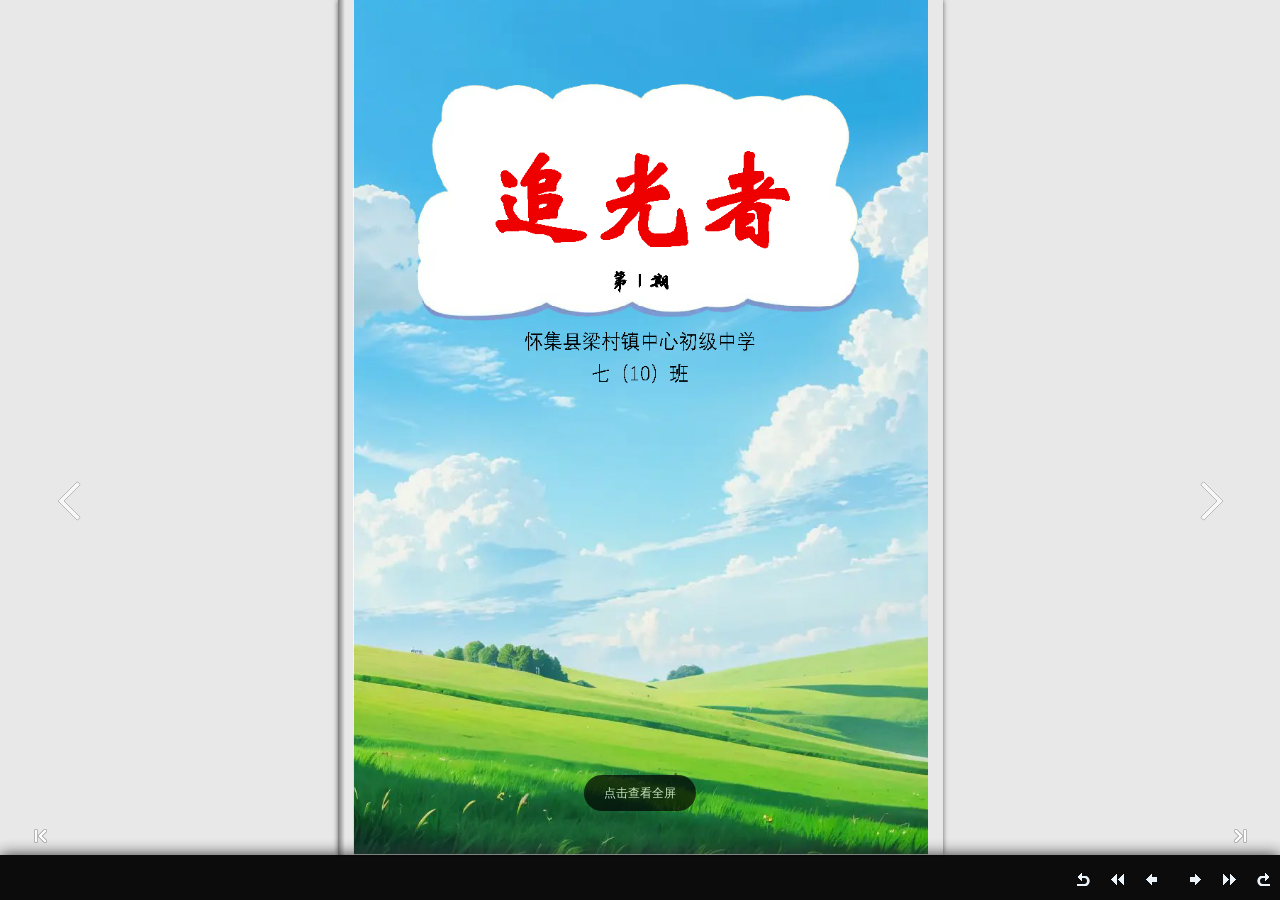
==== index.html @ fc454f1f "Rename indexed.html to index.html" ====
<!DOCTYPE html PUBLIC "-//W3C//DTD XHTML+RDFa 1.0//EN" "http://www.w3.org/MarkUp/DTD/xhtml-rdfa-1.dtd">
<html xmlns="http://www.w3.org/1999/xhtml" version="XHTML+RDFa 1.0" xmlns:og="http://ogp.me/ns#" xml:lang="en" style="margin : 0;padding : 0;width : 100%;height : 100%;">
<head>
    <meta http-equiv="Content-Type" content="text/html; charset=UTF-8">
    
    <meta http-equiv="X-UA-Compatible" content="IE=edge">
    <meta name="viewport" content="width=device-width, initial-scale=1.0, minimum-scale=1.0, maximum-scale=1.0, user-scalable=no">
    <meta name="apple-mobile-web-app-capable" content="yes">
    <meta name="monitor-signature" content="monitor:player:html5">
    <meta name="apple-mobile-web-app-status-bar-style" content="black">
    <meta name="Keywords" content="">
    <meta name="Description" content="班刊">
    <meta name="Generator" content="名编辑企业版 2.4.9.43 at http://www.mingbianji.com">
    <title>班刊</title>
    <link rel="stylesheet" type="text/css" href="./index_files/style.css">
    <link rel="stylesheet" type="text/css" href="./index_files/player.css">
    <link rel="stylesheet" type="text/css" href="./index_files/phoneTemplate.css">
    <link rel="stylesheet" type="text/css" href="./index_files/template.css">
    <style>
        .pageNumber, .inputButton, #currentPageIndexTextField, .currentPageIndexTextField {
            display: none !important;
        }
    </style>
    <script type="text/javascript" src="./index_files/jquery-3.5.1.min.js"></script>
    <script type="text/javascript" src="./index_files/config.js"></script>
    <script type="text/javascript">
        var sendvisitinfo = function(type,page){};
    </script>
</head>
<body style="margin: 0px; padding: 0px; width: 100%; height: 100%; position: fixed;">
    <script type="text/javascript" src="./index_files/search_config.js"></script>
    <script type="text/javascript" src="./index_files/bookmark_config.js"></script>
    <script type="text/javascript" src="./index_files/LoadingJS.js"></script>
    <script type="text/javascript" src="./index_files/main.js"></script>
    <script src="./index_files/points.js"></script>
    <img id="pepPoitImg" src="./index_files/stat.gif" style="display: none;">
    <p id="hint" class="hint"><span></span></p>
</body>
</html>
---- index_files/style.css ----
/* CSS Document */
/* version 2020101601 */
* {
  -webkit-box-sizing: content-box;
  -moz-box-sizing: content-box;
  box-sizing: content-box;
}
*:before, *:after {
  -webkit-box-sizing: content-box;
  -moz-box-sizing: content-box;
  box-sizing: content-box;
}
select{
  -webkit-box-sizing: border-box;
  -moz-box-sizing: border-box;
  box-sizing: border-box;
}

html{width:100%;height:100%;left:0;top:0;margin:0;padding:0;position:fixed;}
body{position:fixed;overflow:hidden!important;width:100%;height:100%;margin:0;padding:0!important;-ms-transform:translate(0);border:0;left:0;top:0;-webkit-user-select:none;-moz-user-select:none;-ms-user-select:none;user-select:none;}
.tmpContainer{position:fixed;width:100%;height:100%;bottom: 0;top:0;left:0;display:block;z-index:-1;}
.bookContainer{position:absolute;width:100%;height:100%;z-index:2;top:0;left:0;display:block;overflow:hidden;}
/*//book object*/
img{-webkit-user-drag:none;}
p{margin:0;padding:0;}
input{outline:none;}
textarea{outline:none;}
ul,ol,li{list-style-type: none;margin:0;padding: 0px;}
h1, h1, h2, h3, h4, h5, h6{font-weight:normal;}
i,u{font-style:normal;text-decoration:none;}
.book{
	position : absolute;
	z-index : 2;
	cursor : default;
}

.mask {
	 cursor : default;
     position : absolute;
     right:50%;
     left:auto;
     transform-origin : 100% 50%;
     -webkit-transform-origin : 100% 50%;
	 -moz-transform-origin : 100% 50%;
	 -ms-transform-origin : 100% 50%;
     overflow:hidden;

     -webkit-backface-visibility : hidden;
     -moz-backface-visibility : hidden;
     -ms-backface-visibility : hidden;
     backface-visibility : hidden;

     -webkit-transform : translate3d(0,0,0) rotate(0);
	-moz-transform : translate3d(0,0,0) rotate(0);
	-ms-transform : translate3d(0,0,0) rotate(0);
	-o-transform : translate3d(0,0,0) rotate(0);
	transform : translate3d(0,0,0) rotate(0);
}
.single-book-mask {
	 cursor : default;
     position : absolute;
     right:100%;
     left:auto;
     transform-origin : 100% 50%;
     -webkit-transform-origin : 100% 50%;
	 -moz-transform-origin : 100% 50%;
	 -ms-transform-origin : 100% 50%;
     overflow:hidden;

     -webkit-backface-visibility : hidden;
     -moz-backface-visibility : hidden;
     -ms-backface-visibility : hidden;
     backface-visibility : hidden;

     -webkit-transform : translate3d(0,0,0) rotate(0);
	-moz-transform : translate3d(0,0,0) rotate(0);
	-ms-transform : translate3d(0,0,0) rotate(0);
	-o-transform : translate3d(0,0,0) rotate(0);
	transform : translate3d(0,0,0) rotate(0);
}
.single-book-right-mask {
	 cursor : default;
     position : absolute;
     right:0;
     left:auto;
     transform-origin : 100% 50%;
     -webkit-transform-origin : 100% 50%;
	 -moz-transform-origin : 100% 50%;
	 -ms-transform-origin : 100% 50%;
     overflow:hidden;

     -webkit-backface-visibility : hidden;
     -moz-backface-visibility : hidden;
     -ms-backface-visibility : hidden;
     backface-visibility : hidden;
      -webkit-transform : translate3d(0,0,0) rotate(0);
	-moz-transform : translate3d(0,0,0) rotate(0);
	-ms-transform : translate3d(0,0,0) rotate(0);
	-o-transform : translate3d(0,0,0) rotate(0);
	transform : translate3d(0,0,0) rotate(0);
}
.right-single-mask-side{
	cursor : default;
	position:absolute;
	left:0;
	overflow:hidden;
	background-repeat:no-repeat;
	background-position:center;
	 -webkit-transform : translate3d(0,0,0) rotate(0);
	-moz-transform : translate3d(0,0,0) rotate(0);
	-ms-transform : translate3d(0,0,0) rotate(0);
	-o-transform : translate3d(0,0,0) rotate(0);
	transform : translate3d(0,0,0) rotate(0);
}
.left-single-mask-side{
	cursor : default;
	position:absolute;
	right:0;
	overflow:hidden;
	background-repeat:no-repeat;
	background-position:center;

	-webkit-transform : translate3d(0,0,0) rotate(0);
	-moz-transform : translate3d(0,0,0) rotate(0);
	-ms-transform : translate3d(0,0,0) rotate(0);
	-o-transform : translate3d(0,0,0) rotate(0);
	transform : translate3d(0,0,0) rotate(0);
}
.right-mask-side{
	cursor : default;
	position:absolute;
	left:50%;
	overflow:hidden;
	background-repeat:no-repeat;
	background-position:center;

	-webkit-transform : translate3d(0,0,0) rotate(0);
	-moz-transform : translate3d(0,0,0) rotate(0);
	-ms-transform : translate3d(0,0,0) rotate(0);
	-o-transform : translate3d(0,0,0) rotate(0);
	transform : translate3d(0,0,0) rotate(0);
}
.left-mask-side{
	cursor : default;
	position:absolute;
	right:50%;
	overflow:hidden;
	background-repeat:no-repeat;
	background-position:center;

	-webkit-transform : translate3d(0,0,0) rotate(0);
	-moz-transform : translate3d(0,0,0) rotate(0);
	-ms-transform : translate3d(0,0,0) rotate(0);
	-o-transform : translate3d(0,0,0) rotate(0);
	transform : translate3d(0,0,0) rotate(0);
}
.right-flip-side{
	cursor : default;
	position:absolute;
	right:0;
	overflow:hidden;
	background-repeat:no-repeat;
	background-position:center;
	-webkit-transform : translate3d(0,0,0) rotate(0);
	-moz-transform : translate3d(0,0,0) rotate(0);
	-ms-transform : translate3d(0,0,0) rotate(0);
	-o-transform : translate3d(0,0,0) rotate(0);
	transform : translate3d(0,0,0) rotate(0);
}
.right-side{
	cursor : default;
	position:absolute;
	right:0;
	overflow:hidden;
	background-repeat:no-repeat;
	background-position:center;
	-webkit-transform : translate3d(0,0,0) rotate(0);
	-moz-transform : translate3d(0,0,0) rotate(0);
	-ms-transform : translate3d(0,0,0) rotate(0);
	-o-transform : translate3d(0,0,0) rotate(0);
	transform : translate3d(0,0,0) rotate(0);
}
.left-side{
	cursor : default;
	position:absolute;
	left:0;
	overflow:hidden;
	background-repeat:no-repeat;
	background-position:center;

	-webkit-transform : translate3d(0,0,0) rotate(0);
	-moz-transform : translate3d(0,0,0) rotate(0);
	-ms-transform : translate3d(0,0,0) rotate(0);
	-o-transform : translate3d(0,0,0) rotate(0);
	transform : translate3d(0,0,0) rotate(0);
}
.double.left-side{
	left:auto;
	right:50%;
}
.double.right-side{
	right:auto;
	left:50%;
}
.right-mask-side .right-side{
	left:0;
}
.left-mask-side .left-side{
	right:0;
	left:auto;
}
.right-single-mask-side .right-side{
	left:0;
}
.left-single-mask-side .left-side{
	right:0;
	left:auto;
}

.center-side{
	cursor : default;
	position:absolute;
	top:0;
	bottom:0;
	left:0;
	right:0;
	margin:auto;
	overflow:hidden;
	background-repeat:no-repeat;
	background-position:center;

	-webkit-transform : translate3d(0,0,0) rotate(0);
	-moz-transform : translate3d(0,0,0) rotate(0);
	-ms-transform : translate3d(0,0,0) rotate(0);
	-o-transform : translate3d(0,0,0) rotate(0);
	transform : translate3d(0,0,0) rotate(0);
}

.flip-side{
	cursor : default;
	position:absolute;
	left:100%;
	overflow:hidden;
	background-repeat:no-repeat;
	background-position:center;

	-webkit-transform : translate3d(0,0,0) rotate(0);
	-moz-transform : translate3d(0,0,0) rotate(0);
	-ms-transform : translate3d(0,0,0) rotate(0);
	-o-transform : translate3d(0,0,0) rotate(0);
	transform : translate3d(0,0,0) rotate(0);
}

.flip-vertical-side{
	cursor : default;
	position:absolute;
	/*background-color:white;*/
	top:100%;
	overflow:hidden;
	background-repeat:no-repeat;
	background-position:center;

	-webkit-transform : translate3d(0,0,0) rotate(0);
	-moz-transform : translate3d(0,0,0) rotate(0);
	-ms-transform : translate3d(0,0,0) rotate(0);
	-o-transform : translate3d(0,0,0) rotate(0);
	transform : translate3d(0,0,0) rotate(0);
}

.flip-hard-left-side{
	cursor : default;
	position:absolute;
	background-color:white;
	/*overflow:hidden;*/
	left:auto;
	right:auto;
	background-repeat:no-repeat;
	background-position:center;
	-webkit-perspective-origin : right center;
	-moz-perspective-origin : right center;
	-ms-perspective-origin : right center;
	perspective-origin : right center;
	-webkit-transform-style : preserve-3d;
	-moz-transform-style : preserve-3d;
	-ms-transform-style : preserve-3d;
	transform-style : preserve-3d;
	transform-origin : 100% 50%;
	-webkit-transform-origin : 100% 50%;
	-moz-transform-origin : 100% 50%;
	-ms-transform-origin : 100% 50%;

	-webkit-transform : translate3d(0,0,0) rotate(0);
	-moz-transform : translate3d(0,0,0) rotate(0);
	-ms-transform : translate3d(0,0,0) rotate(0);
	-o-transform : translate3d(0,0,0) rotate(0);
	transform : translate3d(0,0,0) rotate(0);
}

.flip-hard-right-side{
	cursor : default;
	position:absolute;
	background-color:white;
	/*overflow:hidden;*/
	right:0px;
	left:auto;
	background-repeat:no-repeat;
	background-position:center;
	-webkit-perspective-origin : left center;
	-moz-perspective-origin : left center;
	-ms-perspective-origin : left center;
	perspective-origin : left center;
	-webkit-transform-style : preserve-3d;
	-moz-transform-style : preserve-3d;
	-ms-transform-style : preserve-3d;
	transform-style : preserve-3d;
	transform-origin : 0% 50%;
	-webkit-transform-origin : 0% 50%;
	-moz-transform-origin : 0% 50%;
	-ms-transform-origin : 0% 50%;

	-webkit-transform : translate3d(0,0,0) rotate(0);
	-moz-transform : translate3d(0,0,0) rotate(0);
	-ms-transform : translate3d(0,0,0) rotate(0);
	-o-transform : translate3d(0,0,0) rotate(0);
	transform : translate3d(0,0,0) rotate(0);
}

.flip-hard-up-side{
	cursor : default;
	position:absolute;
	background-color:white;
	/*overflow:hidden;*/
	top:auto;
	bottom:auto;
	background-repeat:no-repeat;
	background-position:center;
	-webkit-perspective-origin : bottom center;
	-moz-perspective-origin : bottom center;
	-ms-perspective-origin : bottom center;
	perspective-origin : bottom center;
	-webkit-transform-style : preserve-3d;
	-moz-transform-style : preserve-3d;
	-ms-transform-style : preserve-3d;
	transform-style : preserve-3d;
	transform-origin : 50% 100%;
	-webkit-transform-origin : 50% 100%;
	-moz-transform-origin : 50% 100%;
	-ms-transform-origin : 50% 100%;

	-webkit-transform : translate3d(0,0,0) rotate(0);
	-moz-transform : translate3d(0,0,0) rotate(0);
	-ms-transform : translate3d(0,0,0) rotate(0);
	-o-transform : translate3d(0,0,0) rotate(0);
	transform : translate3d(0,0,0) rotate(0);
}

.flip-hard-down-side{
	cursor : default;
	position:absolute;
	background-color:white;
	/*overflow:hidden;*/
	bottom:0px;
	top:auto;
	background-repeat:no-repeat;
	background-position:center;
	-webkit-perspective-origin : top center;
	-moz-perspective-origin : top center;
	-ms-perspective-origin : top center;
	perspective-origin : top center;
	-webkit-transform-style : preserve-3d;
	-moz-transform-style : preserve-3d;
	-ms-transform-style : preserve-3d;
	transform-style : preserve-3d;
	transform-origin : 50% 0%;
	-webkit-transform-origin : 50% 0%;
	-moz-transform-origin : 50% 0%;
	-ms-transform-origin : 50% 0%;

	-webkit-transform : translate3d(0,0,0) rotate(0);
	-moz-transform : translate3d(0,0,0) rotate(0);
	-ms-transform : translate3d(0,0,0) rotate(0);
	-o-transform : translate3d(0,0,0) rotate(0);
	transform : translate3d(0,0,0) rotate(0);
}

.flip-thick{
	height : 100%;
	width:6px;
	overflow : hidden;
	visibility : hidden;
	z-index : 20;
	position : absolute;
	left:-6px;
	background:#dadada;
	box-shadow: 0px 0px 2px #666666 inset;
}

.flip-vertical-thick{
	width : 100%;
	height:6px;
	overflow : hidden;
	visibility : hidden;
	z-index : 20;
	position : absolute;
	top:-6px;
	background:#dadada;
	box-shadow: 0px 0px 2px #666666 inset;
}

.flip-hard-left-side .flip-thick{
	left:-6px;
	transform-origin : 100% 50%;
    -webkit-transform-origin : 100% 50%;
	-moz-transform-origin : 100% 50%;
	-ms-transform-origin : 100% 50%;
}
.flip-hard-right-side .flip-thick{
	left:100%;
	transform-origin : 0% 50%;
    -webkit-transform-origin : 0% 50%;
	-moz-transform-origin : 0% 50%;
	-ms-transform-origin : 0% 50%;
}
.flip-hard-up-side .flip-vertical-thick{
	top:-6px;
	transform-origin : 50% 100%;
    -webkit-transform-origin : 50% 100%;
	-moz-transform-origin : 50% 100%;
	-ms-transform-origin : 50% 100%;
}
.flip-hard-down-side .flip-vertical-thick{
	top:100%;
	transform-origin : 50% 0%;
    -webkit-transform-origin : 50% 0%;
	-moz-transform-origin : 50% 0%;
	-ms-transform-origin : 50% 0%;
}

.vertical-mask {
	 cursor : default;
     position : absolute;
     bottom:50%;
     top:auto;
     /*background:blue;*/
     /*opacity:0.5;*/
     transform-origin : 50% 100%;
     -webkit-transform-origin : 50% 100%;
	 -moz-transform-origin : 50% 100%;
	 -ms-transform-origin : 50% 100%;
	 /*border:2px solid #ff0000;*/
     overflow:hidden;

     -webkit-backface-visibility : hidden;
     -moz-backface-visibility : hidden;
     -ms-backface-visibility : hidden;
     backface-visibility : hidden;

     -webkit-transform : translate3d(0,0,0) rotate(0);
	-moz-transform : translate3d(0,0,0) rotate(0);
	-ms-transform : translate3d(0,0,0) rotate(0);
	-o-transform : translate3d(0,0,0) rotate(0);
	transform : translate3d(0,0,0) rotate(0);
}
.single-book-vertical-mask {
	 cursor : default;
     position : absolute;
     bottom:100%;
     top:auto;
     /*background:blue;*/
     /*opacity:0.5;*/
     transform-origin : 50% 100%;
     -webkit-transform-origin : 50% 100%;
	 -moz-transform-origin : 50% 100%;
	 -ms-transform-origin : 50% 100%;
	 /*border:2px solid #ff0000;*/
     overflow:hidden;

     -webkit-backface-visibility : hidden;
     -moz-backface-visibility : hidden;
     -ms-backface-visibility : hidden;
     backface-visibility : hidden;

     -webkit-transform : translate3d(0,0,0) rotate(0);
	-moz-transform : translate3d(0,0,0) rotate(0);
	-ms-transform : translate3d(0,0,0) rotate(0);
	-o-transform : translate3d(0,0,0) rotate(0);
	transform : translate3d(0,0,0) rotate(0);
}
.single-book-right-vertical-mask {
	 cursor : default;
     position : absolute;
     bottom:0;
     top:auto;
     /*background:blue;*/
     /*opacity:0.5;*/
     transform-origin : 50% 100%;
     -webkit-transform-origin : 50% 100%;
	 -moz-transform-origin : 50% 100%;
	 -ms-transform-origin : 50% 100%;
	 /*border:2px solid #ff0000;*/
     overflow:hidden;

     -webkit-backface-visibility : hidden;
     -moz-backface-visibility : hidden;
     -ms-backface-visibility : hidden;
     backface-visibility : hidden;
      -webkit-transform : translate3d(0,0,0) rotate(0);
	-moz-transform : translate3d(0,0,0) rotate(0);
	-ms-transform : translate3d(0,0,0) rotate(0);
	-o-transform : translate3d(0,0,0) rotate(0);
	transform : translate3d(0,0,0) rotate(0);
}
.down-single-mask-side{
	cursor : default;
	position:absolute;
	/*background-color:white;*/
	top:0;
	overflow:hidden;
	background-repeat:no-repeat;
	background-position:center;
	 -webkit-transform : translate3d(0,0,0) rotate(0);
	-moz-transform : translate3d(0,0,0) rotate(0);
	-ms-transform : translate3d(0,0,0) rotate(0);
	-o-transform : translate3d(0,0,0) rotate(0);
	transform : translate3d(0,0,0) rotate(0);
}
.up-single-mask-side{
	cursor : default;
	position:absolute;
	/*background-color:white;*/
	bottom:0;
	overflow:hidden;
	background-repeat:no-repeat;
	background-position:center;

	-webkit-transform : translate3d(0,0,0) rotate(0);
	-moz-transform : translate3d(0,0,0) rotate(0);
	-ms-transform : translate3d(0,0,0) rotate(0);
	-o-transform : translate3d(0,0,0) rotate(0);
	transform : translate3d(0,0,0) rotate(0);
}
.down-mask-side{
	cursor : default;
	position:absolute;
	/*background-color:white;*/
	top:50%;
	overflow:hidden;
	background-repeat:no-repeat;
	background-position:center;

	-webkit-transform : translate3d(0,0,0) rotate(0);
	-moz-transform : translate3d(0,0,0) rotate(0);
	-ms-transform : translate3d(0,0,0) rotate(0);
	-o-transform : translate3d(0,0,0) rotate(0);
	transform : translate3d(0,0,0) rotate(0);
}
.up-mask-side{
	cursor : default;
	position:absolute;
	/*background-color:white;*/
	bottom:50%;
	overflow:hidden;
	background-repeat:no-repeat;
	background-position:center;

	-webkit-transform : translate3d(0,0,0) rotate(0);
	-moz-transform : translate3d(0,0,0) rotate(0);
	-ms-transform : translate3d(0,0,0) rotate(0);
	-o-transform : translate3d(0,0,0) rotate(0);
	transform : translate3d(0,0,0) rotate(0);
}
.down-flip-side{
	cursor : default;
	position:absolute;
	/*background-color:white;*/
	bottom:0;
	overflow:hidden;
	background-repeat:no-repeat;
	background-position:center;
	-webkit-transform : translate3d(0,0,0) rotate(0);
	-moz-transform : translate3d(0,0,0) rotate(0);
	-ms-transform : translate3d(0,0,0) rotate(0);
	-o-transform : translate3d(0,0,0) rotate(0);
	transform : translate3d(0,0,0) rotate(0);
}
.down-side{
	cursor : default;
	position:absolute;
	/*background-color:white;*/
	bottom:0;
	overflow:hidden;
	background-repeat:no-repeat;
	background-position:center;
	-webkit-transform : translate3d(0,0,0) rotate(0);
	-moz-transform : translate3d(0,0,0) rotate(0);
	-ms-transform : translate3d(0,0,0) rotate(0);
	-o-transform : translate3d(0,0,0) rotate(0);
	transform : translate3d(0,0,0) rotate(0);
}
.up-side{
	cursor : default;
	position:absolute;
	/*background-color:white;*/
	top:0;
	overflow:hidden;
	background-repeat:no-repeat;
	background-position:center;

	-webkit-transform : translate3d(0,0,0) rotate(0);
	-moz-transform : translate3d(0,0,0) rotate(0);
	-ms-transform : translate3d(0,0,0) rotate(0);
	-o-transform : translate3d(0,0,0) rotate(0);
	transform : translate3d(0,0,0) rotate(0);
}
.double.up-side{
	top:auto;
	bottom:50%;
}
.double.down-side{
	bottom:auto;
	top:50%;
}
.down-mask-side .down-side{
	top:0;
}
.up-mask-side .up-side{
	bottom:0;
	top:auto;
}
.down-single-mask-side .down-side{
	top:0;
}
.up-single-mask-side .up-side{
	bottom:0;
	top:auto;
}

.side-content{
	position:absolute;
	left:0;
	top:0;
	width:100%;
	height:100%;
}

.attachments-content{
	width:100%;
	height:100%;
	position:absolute;
	top:0;
	left:0;
	z-index:4;
}

.side-highlight{
	width:100%;
	height:100%;
	position:absolute;
	left:0;
	top:0;
	opacity:0.8;
	z-index:1;
}

.thickness{position:absolute;height:100%;perspective:500;-webkit-perspective:500;-moz-perspective:500;-ms-perspective:500;cursor:pointer;}
.thickness .top_part{position:relative;height:50px;width:100%;}
.thickness .center_part{position:relative;height:auto;width:100%;}
.thickness .bottom_part{position:relative;height:50px;width:100%;}
.thickness .part{background-repeat:no-repeat;}
.left_thickness .top_part{background:url(icon/thickness_left.png);background-position:right 0;}
.left_thickness .center_part{background:url(icon/thickness_left.png);background-position:right -50px;}
.left_thickness .bottom_part{background:url(icon/thickness_left.png);background-position:right bottom;}
.right_thickness .top_part{background:url(icon/thickness.png);background-position:left 0;}
.right_thickness .center_part{background:url(icon/thickness.png);background-position:left -50px;}
.right_thickness .bottom_part{background:url(icon/thickness.png);background-position:left bottom;}
.left_thickness{
	-webkit-transform-origin : 100% 0%;
	-moz-transform-origin : 100% 0%;
	-ms-transform-origin : 100% 0%;
	-o-transform-origin : 100% 0%;
	transform-origin : 100% 0%;
}
.right_thickness{
	-webkit-transform-origin : 0% 0%;
	-moz-transform-origin : 0% 0%;
	-ms-transform-origin : 0% 0%;
	-o-transform-origin : 0% 0%;
	transform-origin : 0% 0%;
}
.thickness .shadow{
	position:absolute;
	z-index:-1;
	transform-style: preserve-3d;
	-webkit-transform-style: preserve-3d;
	-moz-transform-style: preserve-3d;
	-ms-transform-style: preserve-3d;
	/* background-color: #CCCCCC; */
	top:0;
	left:0;
	width:100%;
	height:100%;
}
.left_thickness .shadow{
	-webkit-box-shadow : -3px 0px 6px rgba(125, 125, 125, 0.7);
	-moz-box-shadow : -3px 0px 6px rgba(125, 125, 125, 0.7);
	-ms-box-shadow : -3px 0px 6px rgba(125, 125, 125, 0.7);
	box-shadow : -3px 0px 6px rgba(125, 125, 125, 0.7);
	-webkit-transform-origin : 100% 0%;
	-moz-transform-origin : 100% 0%;
	-ms-transform-origin : 100% 0%;
	-o-transform-origin : 100% 0%;
	transform-origin : 100% 0%;
	transform : rotateY(-20deg) scaleX(1) scaleZ(1);
	-webkit-transform : rotateY(-20deg) scaleX(1) scaleZ(1);
	-moz-transform : rotateY(-20deg) scaleX(1) scaleZ(1);
	-ms-transform : rotateY(-20deg) scaleX(1) scaleZ(1);
	margin-left:1px;
}
.right_thickness .shadow{
	margin-left:-1px;
	-webkit-box-shadow : 3px 0px 6px rgba(125, 125, 125, 0.7);
	-moz-box-shadow : 3px 0px 6px rgba(125, 125, 125, 0.7);
	-ms-box-shadow : 3px 0px 6px rgba(125, 125, 125, 0.7);
	box-shadow : 3px 0px 6px rgba(125, 125, 125, 0.7);
	-webkit-transform-origin : 0% 0%;
	-moz-transform-origin : 0% 0%;
	-ms-transform-origin : 0% 0%;
	-o-transform-origin : 0% 0%;
	transform-origin : 0% 0%;
	transform : rotateY(20deg) scaleX(1) scaleZ(1);
	-webkit-transform : rotateY(20deg) scaleX(1) scaleZ(1);
	-moz-transform : rotateY(20deg) scaleX(1) scaleZ(1);
	-ms-transform : rotateY(20deg) scaleX(1) scaleZ(1);
}

.bookShadow {
	position:absolute;
	top:0px;
	-webkit-box-shadow : 0 0 5px rgba(40, 40, 40, 0.7);
	-moz-box-shadow : 0 0 5px rgba(40, 40, 40, 0.7);
	-o-box-shadow : 0 0 5px rgba(40, 40, 40, 0.7);
	-ms-box-shadow : 0 0 5px rgba(40, 40, 40, 0.7);
	box-shadow : 0 0 5px rgba(40, 40, 40, 0.7);
}
.bookShadow-vertical {
	position:absolute;
	left:0px;
	-webkit-box-shadow : 0 0 5px rgba(40, 40, 40, 0.7);
	-moz-box-shadow : 0 0 5px rgba(40, 40, 40, 0.7);
	-o-box-shadow : 0 0 5px rgba(40, 40, 40, 0.7);
	-ms-box-shadow : 0 0 5px rgba(40, 40, 40, 0.7);
	box-shadow : 0 0 5px rgba(40, 40, 40, 0.7);
}

@media all and (max-width: 400px){
    .bookShadow {
		position:absolute;
		top:0px;
		-webkit-box-shadow : 0 0 5px rgba(40, 40, 40, 0.7);
		-moz-box-shadow : 0 0 5px rgba(40, 40, 40, 0.7);
		-o-box-shadow : 0 0 5px rgba(40, 40, 40, 0.7);
		-ms-box-shadow : 0 0 5px rgba(40, 40, 40, 0.7);
		box-shadow : 0 0 5px rgba(40, 40, 40, 0.7);
	}
}

@media all and (max-height:400px) {
    .bookShadow {
		position:absolute;
		top:0px;
		-webkit-box-shadow : 0 0 5px rgba(40, 40, 40, 0.7);
		-moz-box-shadow : 0 0 5px rgba(40, 40, 40, 0.7);
		-o-box-shadow : 0 0 5px rgba(40, 40, 40, 0.7);
		-ms-box-shadow : 0 0 5px rgba(40, 40, 40, 0.7);
		box-shadow : 0 0 5px rgba(40, 40, 40, 0.7);
	}
}

.singleWidth {
    width : 50%;
    height : 100%;
}

.doubleWidth {
	width : 100%;
	height : 100%;
}

.singleHeight {
    width : 100%;
    height : 50%;
}

.doubleHeight {
	width : 100%;
	height : 100%;
}

.zoomBook {
  position: absolute;
}

.zoomPage {
  position: absolute;
  top: 0px;
  left: 0px;
  width: 800px;
  height: 600px;
}

.zoomSide {
  position: absolute;
  top: 0px;
  left: 0px;
  width: 800px;
  height: 600px;
}

.bookStage {
  top: 0px;
  left: 0px;

  display: block;
  overflow: hidden; /**/
}

.image {
  width: 640px;
  height: 920px;
  top: 1px;
  left: 1px;
  /*-webkit-transform-origin:0% 0%;
  -webkit-transform:scale3d(1,1,1); */
}

/**content of side (image or swf)*/
.sideContent {
  position: absolute;

  -webkit-transform-origin: 0% 0%;
  -moz-transform-origin: 0% 0%;
  -ms-transform-origin : 0% 0%;
  -o-transform-origin : 0% 0%;
  background-color : white;
}

.boxShadow {
  -webkit-box-shadow : 0 0 3px rgba(40, 40, 40, 0.2);
  -moz-box-shadow : 0 0 3px rgba(40, 40, 40, 0.2);
  -ms-box-shadow : 0 0 3px rgba(40, 40, 40, 0.2);
  box-shadow : 0 0 3px rgba(40, 40, 40, 0.2);
}

.miniFullscreen {
	z-index:1000;
	height:30px;
	line-height : 30px;
	background:#000000;
	border-radius:18px;
	left : 50%;
	transform:translate(-50%,0);
	position : absolute;
	color : #ffffff;
	vertical-align : middle;
	text-align : center;
	cursor : pointer;
	font-family : "Tahoma","sans-serif","Arial";
	font-size:12px;
	padding : 3px 20px;
	opacity : 0.7;
	white-space : nowrap;
}

.miniFullscreen:hover{
	opacity:0.7;
}

/***/
.sideBackground {
  position: inherit;
  top: 0px;
  left: 0px;
  width: 320px;
  height: 460px;

}

.kong {
  position: absolute;
  top: 0px;
  left: 0px;
  z-index:1;
}

/**shadow between sides*/
/*left shadow*/
.catalogLeftShadow {
  position: absolute;
  top: 0px;
  right: 0px;
  height: 100%;
  z-index:5;
  pointer-events:none;
  -webkit-transform:translate3d(0,0,0);

  filter: progid:DXImageTransform.Microsoft.Gradient(GradientType=1, EndColorStr='#cc3f3f3f', StartColorStr='#007b7b7b');

  background-image: linear-gradient(right, rgba(60, 60, 60, 0.4) 0%, rgba(50, 50, 50, 0.1) 54%, rgba(200, 200, 200, 0) 100%);
  background-image: -o-linear-gradient(right, rgba(60, 60, 60, 0.4) 0%, rgba(50, 50, 50, 0.1) 54%, rgba(200, 200, 200, 0) 100%);
  background-image: -moz-linear-gradient(right, rgba(60, 60, 60, 0.4) 0%, rgba(50, 50, 50, 0.1) 54%, rgba(200, 200, 200, 0) 100%);
  background-image: -webkit-linear-gradient(right, rgba(60, 60, 60, 0.4) 0%, rgba(50, 50, 50, 0.1) 54%, rgba(200, 200, 200, 0) 100%);
  background-image: -ms-linear-gradient(right, rgba(60, 60, 60, 0.4) 0%, rgba(50, 50, 50, 0.1) 54%, rgba(200, 200, 200, 0) 100%);

  /*background-image: -webkit-gradient(linear, right top, left top, color-stop(0, rgba(60, 60, 60, 0.3)), color-stop(0.23, rgba(250, 250, 250, 0.05)), color-stop(0.28, rgba(255, 255, 255, 0.05)), color-stop(0.34, rgba(250, 250, 250, 0.05)), color-stop(0.54, rgba(50, 50, 50, 0.1)), color-stop(1, rgba(200, 200, 200, 0)));*/

}

.catalogRightShadow {
  position: absolute;
  top: 0px;
  left: 0px;
  height: 100%;
  z-index:5;
  pointer-events:none;
  -webkit-transform:translate3d(0,0,0);

  background-image: linear-gradient(left, rgba(53, 53, 53, 0.5) 0%, rgba(53, 53, 53, 0.2) 40%,rgba(53, 53, 53, 0.1) 60%, rgba(200, 200, 200, 0) 100%);
  background-image: -webkit-linear-gradient(left, rgba(53, 53, 53, 0.5) 0%, rgba(53, 53, 53, 0.2) 40%,rgba(53, 53, 53, 0.1) 60%, rgba(200, 200, 200, 0) 100%);
  background-image: -moz-linear-gradient(left, rgba(53, 53, 53, 0.5) 0%, rgba(53, 53, 53, 0.2) 40%,rgba(53, 53, 53, 0.1) 60%, rgba(200, 200, 200, 0) 100%);
  background-image: -o-linear-gradient(left, rgba(53, 53, 53, 0.5) 0%, rgba(53, 53, 53, 0.2) 40%,rgba(53, 53, 53, 0.1) 60%, rgba(200, 200, 200, 0) 100%);
  background-image: -ms-linear-gradient(left, rgba(53, 53, 53, 0.5) 0%, rgba(53, 53, 53, 0.2) 40%,rgba(53, 53, 53, 0.1) 60%, rgba(200, 200, 200, 0) 100%);

  filter: progid:DXImageTransform.Microsoft.Gradient(GradientType=1, EndColorStr='#00C8C8C8', StartColorStr='#CC5D5D5D');

}

.catalogUpShadow {
  position: absolute;
  left: 0px;
  bottom: 0px;
  width: 100%;
  z-index:5;
  pointer-events:none;
  -webkit-transform:translate3d(0,0,0);

  filter: progid:DXImageTransform.Microsoft.Gradient(GradientType=0, EndColorStr='#cc3f3f3f', StartColorStr='#007b7b7b');

  background-image: linear-gradient(bottom, rgba(60, 60, 60, 0.4) 0%, rgba(50, 50, 50, 0.1) 54%, rgba(200, 200, 200, 0) 100%);
  background-image: -o-linear-gradient(bottom, rgba(60, 60, 60, 0.4) 0%, rgba(50, 50, 50, 0.1) 54%, rgba(200, 200, 200, 0) 100%);
  background-image: -moz-linear-gradient(bottom, rgba(60, 60, 60, 0.4) 0%, rgba(50, 50, 50, 0.1) 54%, rgba(200, 200, 200, 0) 100%);
  background-image: -webkit-linear-gradient(bottom, rgba(60, 60, 60, 0.4) 0%, rgba(50, 50, 50, 0.1) 54%, rgba(200, 200, 200, 0) 100%);
  background-image: -ms-linear-gradient(bottom, rgba(60, 60, 60, 0.4) 0%, rgba(50, 50, 50, 0.1) 54%, rgba(200, 200, 200, 0) 100%);

  /*background-image: -webkit-gradient(linear, right top, left top, color-stop(0, rgba(60, 60, 60, 0.3)), color-stop(0.23, rgba(250, 250, 250, 0.05)), color-stop(0.28, rgba(255, 255, 255, 0.05)), color-stop(0.34, rgba(250, 250, 250, 0.05)), color-stop(0.54, rgba(50, 50, 50, 0.1)), color-stop(1, rgba(200, 200, 200, 0)));*/

}

.catalogDownShadow {
  position: absolute;
  left: 0px;
  top: 0px;
  width: 100%;
  z-index:5;
  pointer-events:none;
  -webkit-transform:translate3d(0,0,0);

  background-image: linear-gradient(top, rgba(53, 53, 53, 0.5) 0%, rgba(53, 53, 53, 0.2) 40%,rgba(53, 53, 53, 0.1) 60%, rgba(200, 200, 200, 0) 100%);
  background-image: -webkit-linear-gradient(top, rgba(53, 53, 53, 0.5) 0%, rgba(53, 53, 53, 0.2) 40%,rgba(53, 53, 53, 0.1) 60%, rgba(200, 200, 200, 0) 100%);
  background-image: -moz-linear-gradient(top, rgba(53, 53, 53, 0.5) 0%, rgba(53, 53, 53, 0.2) 40%,rgba(53, 53, 53, 0.1) 60%, rgba(200, 200, 200, 0) 100%);
  background-image: -o-linear-gradient(top, rgba(53, 53, 53, 0.5) 0%, rgba(53, 53, 53, 0.2) 40%,rgba(53, 53, 53, 0.1) 60%, rgba(200, 200, 200, 0) 100%);
  background-image: -ms-linear-gradient(top, rgba(53, 53, 53, 0.5) 0%, rgba(53, 53, 53, 0.2) 40%,rgba(53, 53, 53, 0.1) 60%, rgba(200, 200, 200, 0) 100%);

  filter: progid:DXImageTransform.Microsoft.Gradient(GradientType=0, EndColorStr='#00C8C8C8', StartColorStr='#CC5D5D5D');

}

/*catalog guid toolbar*/
.catalog_simple_bar{
	position:absolute;
	height:38px;
	top:5px;
	left:0;
	right:0;
	margin:auto;
	border-radius : 3px;
	z-index : 1000;
	background : #f6f6f6;
	-webkit-box-shadow:0 0 5px rgba(40, 40, 40, 0.5);
	-moz-box-shadow:0 0 5px rgba(40, 40, 40, 0.5);
	-o-box-shadow:0 0 5px rgba(40, 40, 40, 0.5);
	-ms-box-shadow:0 0 5px rgba(40, 40, 40, 0.5);
	box-shadow:0 0 5px rgba(40, 40, 40, 0.5);
}
.catalog_simple_bar .button:hover{opacity:0.8;}
.catalog_simple_bar .button{position:absolute;cursor:pointer;top:0;width:38px;height:38px;}
.catalog_simple_bar .button div {margin-left: 1px;margin-top:1px;width:35px;height:35px;}
.catalog_simple_bar .page_num{position:absolute;font-size:16px;color:#bababa;height:38px;line-height:38px;vertical-align:middle;text-align:center;font-family:arial,tahoma,sans-serif;}
.catalog_logo{position:absolute;cursor:pointer;z-index:95;}
/*catalog guid toolbar css end*/

.leftCoverShadow {
  position: absolute;
  top: 0px;
  right: 0px;
  height: 100%;
  width:4px;

  background-image: linear-gradient(left, rgba(200,200,200,0), rgba(200,200,200,1));
  background-image: -webkit-gradient(linear, 0% 0%, 100% 0%, from(rgba(200, 200, 200, 0)), to(rgba(200,200,200,1)));
  background-image: -moz-linear-gradient(left, rgba(200,200,200,0), rgba(200,200,200,1));
  background-image: -o-linear-gradient(left, rgba(200,200,200,0), rgba(200,200,200,1));
  background-image: -ms-linear-gradient(left, rgba(200,200,200,0), rgba(200,200,200,1));

  filter: progid:DXImageTransform.Microsoft.Gradient(GradientType=1, StartColorStr='#CC5D5D5D', EndColorStr='#00C8C8C8');

}

.rightCoverShadow {
  position: absolute;
  top: 0px;
  left: 0px;
  height: 100%;
  width : 4px;

  background-image: linear-gradient(left, rgba(200,200,200,1), rgba(200,200,200,0));
  background-image: -webkit-gradient(linear, 0% 0%, 100% 0%, from(rgba(200,200,200,1)), to(rgba(200,200,200,0)));
  background-image: -moz-linear-gradient(left, rgba(200,200,200,1), rgba(200,200,200,0));
  background-image: -o-linear-gradient(left, rgba(200,200,200,1), rgba(200,200,200,0));
  background-image: -ms-linear-gradient(left, rgba(200,200,200,1), rgba(200,200,200,0));

  filter: progid:DXImageTransform.Microsoft.Gradient(GradientType=1, StartColorStr='#CC5D5D5D', EndColorStr='#00C8C8C8');

}

.emboss-left {
	background-image: -o-linear-gradient(left, rgba(0,0,0,0), rgba(0,0,0,1));
	background-image: -ms-linear-gradient(left, rgba(0,0,0,0), rgba(0,0,0,1));
	background-image: -moz-linear-gradient(left, rgba(0,0,0,0), rgba(0,0,0,1));
	background-image: -webkit-linear-gradient(left, rgba(0,0,0,0), rgba(0,0,0,1));
	pointer-events: none;
}
.emboss-right {
	background-image: -o-linear-gradient(left, rgba(0,0,0,.5), rgba(0,0,0,0));
	background-image: -ms-linear-gradient(left, rgba(0,0,0,.5), rgba(0,0,0,0));
	background-image: -moz-linear-gradient(left, rgba(0,0,0,.5), rgba(0,0,0,0));
	background-image: -webkit-linear-gradient(left, rgba(0,0,0,.5), rgba(0,0,0,0));
	pointer-events: none;
}

.edgeShadow {

  background-image: linear-gradient(left, rgba(50, 50, 50, 0.5), rgba(230, 230, 230, 0));
  background-image: -webkit-gradient(linear, 0% 0%, 100% 0%, from(rgba(50, 50, 50, 0.5)), to(rgba(230, 230, 230, 0)));
  background-image: -moz-linear-gradient(left, rgba(50, 50, 50, 0.5), rgba(230, 230, 230, 0));
  background-image: -o-linear-gradient(left, rgba(50, 50, 50, 0.5), rgba(230, 230, 230, 0));
  background-image: -ms-linear-gradient(left, rgba(50, 50, 50, 0.5), rgba(230, 230, 230, 0));

  filter: progid:DXImageTransform.Microsoft.Gradient(GradientType=1, EndColorStr='#007b7b7b', StartColorStr='#cc3f3f3f');

  width : 50%;
  height : 100%;

  z-index : 1000;
  position:absolute;
  left : -35%;
  top : -30%;
  pointer-events:none;

  -webkit-transform : rotate(30deg);
  -moz-transform : rotate(30deg);
  -ms-transform : rotate(30deg);
  -o-transform : rotate(30deg);
  transform : rotate(30deg);
}

.grayShadow {
	width:100%;
	height:100%;
	position:absolute;
	z-index:10000;
	overflow:hidden;
	display:none;
	pointer-events:none;
}

.leftPaperCoil2_bg {
  position: absolute;
  right: 0px;
  width: 6px;
  height: 100%;
  background-image: url(icon/leftCoil2_bg.png);
  background-repeat: repeat-y;

  -webkit-transform-origin: 0% 0%;
  -moz-transform-origin: 0% 0%;
  -ms-transform-origin: 0% 0%;
  -o-transform-origin: 0% 0%;
  -webkit-transform: translate3d(0px,0px,0px) scale(1);
  -moz-transform: translate3d(0px,0px,0px) scale(1);
  -ms-transform: translate3d(0px,0px,0px) scale(1);
  -o-transform: translate(0px,0px) scale(1);
}

.rightPaperCoil2_bg {
  position: absolute;
  left: 0px;
  width: 6px;
  height: 100%;
  background-image: url(icon/rightCoil2_bg.png);
  background-repeat: repeat-y;

  -webkit-transform-origin: 0% 0%;
  -moz-transform-origin: 0% 0%;
  -ms-transform-origin: 0% 0%;
  -o-transform-origin: 0% 0%;
  -webkit-transform: translate3d(0px,0px,0px) scale(1);
  -moz-transform: translate3d(0px,0px,0px) scale(1);
  -ms-transform: translate3d(0px,0px,0px) scale(1);
  -o-transform: translate(0px,0px) scale(1);
}

.upPaperCoil2_bg {
  position: absolute;
  bottom: 0px;
  width: 100%;
  height: 6px;
  background-image: url(icon/upCoil2_bg.png);
  background-repeat: repeat-x;

  -webkit-transform-origin: 0% 0%;
  -moz-transform-origin: 0% 0%;
  -ms-transform-origin: 0% 0%;
  -o-transform-origin: 0% 0%;
  -webkit-transform: translate3d(0px,0px,0px) scale(1);
  -moz-transform: translate3d(0px,0px,0px) scale(1);
  -ms-transform: translate3d(0px,0px,0px) scale(1);
  -o-transform: translate(0px,0px) scale(1);
}

.downPaperCoil2_bg {
  position: absolute;
  top: 0px;
  width: 100%;
  height: 6px;
  background-image: url(icon/downCoil2_bg.png);
  background-repeat: repeat-x;

  -webkit-transform-origin: 0% 0%;
  -moz-transform-origin: 0% 0%;
  -ms-transform-origin: 0% 0%;
  -o-transform-origin: 0% 0%;
  -webkit-transform: translate3d(0px,0px,0px) scale(1);
  -moz-transform: translate3d(0px,0px,0px) scale(1);
  -ms-transform: translate3d(0px,0px,0px) scale(1);
  -o-transform: translate(0px,0px) scale(1);
}

.leftPaperCoil2 {
  position: absolute;
  right: 0px;
  /*left: auto;*/
  width: 41px;
  height: 180px;
  top:0;
  bottom:0;
  background-image: url(icon/leftCoil2.png);
  background-repeat: repeat-y;

  -webkit-transform-origin: 0% 0%;
  -moz-transform-origin: 0% 0%;
  -ms-transform-origin: 0% 0%;
  -o-transform-origin: 0% 0%;
  -webkit-transform: translate3d(0px,0px,0px) scale(1);
  -moz-transform: translate3d(0px,0px,0px) scale(1);
  -ms-transform: translate3d(0px,0px,0px) scale(1);
  -o-transform: translate(0px,0px) scale(1);
}

.rightPaperCoil2 {
  position: absolute;
  left: 0px;
  /*right: auto;*/
  width: 41px;
  height: 180px;
  top:0;
  bottom:0;
  background-image: url(icon/rightCoil2.png);
  background-repeat: repeat-y;

  -webkit-transform-origin: 0% 0%;
  -moz-transform-origin: 0% 0%;
  -ms-transform-origin: 0% 0%;
  -o-transform-origin: 0% 0%;
  -webkit-transform: translate3d(0px,0px,0px) scale(1);
  -moz-transform: translate3d(0px,0px,0px) scale(1);
  -ms-transform: translate3d(0px,0px,0px) scale(1);
  -o-transform: translate(0px,0px) scale(1);
}

.upPaperCoil2 {
  position: absolute;
  right: 0px;
  left: 0;
  width: 180px;
  height: 41px;
  top:auto;
  bottom:0;
  background-image: url(icon/upCoil2.png);
  background-repeat: repeat-x;

  -webkit-transform-origin: 0% 0%;
  -moz-transform-origin: 0% 0%;
  -ms-transform-origin: 0% 0%;
  -o-transform-origin: 0% 0%;
  -webkit-transform: translate3d(0px,0px,0px) scale(1);
  -moz-transform: translate3d(0px,0px,0px) scale(1);
  -ms-transform: translate3d(0px,0px,0px) scale(1);
  -o-transform: translate(0px,0px) scale(1);
}

.downPaperCoil2 {
  position: absolute;
  left: 0px;
  right: 0;
  width: 180px;
  height: 41px;
  top:0;
  bottom:auto;
  background-image: url(icon/downCoil2.png);
  background-repeat: repeat-x;

  -webkit-transform-origin: 0% 0%;
  -moz-transform-origin: 0% 0%;
  -ms-transform-origin: 0% 0%;
  -o-transform-origin: 0% 0%;
  -webkit-transform: translate3d(0px,0px,0px) scale(1);
  -moz-transform: translate3d(0px,0px,0px) scale(1);
  -ms-transform: translate3d(0px,0px,0px) scale(1);
  -o-transform: translate(0px,0px) scale(1);
}

.leftPaperCoil_bg {
  position: absolute;
  right: 0px;
  /*left: auto;*/
  width: 3px;
  height: 100%;
  background-image: url(icon/leftCoil1_bg.png);
  background-repeat: repeat-y;
}

.rightPaperCoil_bg {
  position: absolute;
  left: 0px;
  /*right: auto;*/
  width: 3px;
  height: 100%;
  background-image: url(icon/rightCoil1_bg.png);
  background-repeat: repeat-y;
}

.upPaperCoil_bg {
  position: absolute;
  bottom: 0;
  width: 100%;
  height: 3px;
  background-image: url(icon/upCoil1_bg.png);
  background-repeat: repeat-x;
}

.downPaperCoil_bg {
  position: absolute;
  top: 0;
  width: 100%;
  height: 3px;
  background-image: url(icon/downCoil1_bg.png);
  background-repeat: repeat-x;
}

.leftPaperCoil {
  position: absolute;
  right: 0px;
  /*left: auto;*/
  width: 41px;
  height: 100%;
  top:0;
  bottom:0;
  margin:auto;
  background-image: url(icon/leftCoil1.png);
  background-repeat: repeat-y;
}

.rightPaperCoil {
  position: absolute;
  left: 0px;
  /*right: auto;*/
  width: 41px;
  height: 100%;
  top:0;
  bottom:0;
  margin:auto;
  background-image: url(icon/rightCoil1.png);
  background-repeat: repeat-y;
}

.upPaperCoil {
  position: absolute;
  bottom: 0px;
  left:0;
  right:0;
  margin:auto;
  height: 41px;
  width: 100%;
  background-image: url(icon/upCoil1.png);
  background-repeat: repeat-x;
}

.downPaperCoil {
  position: absolute;
  top: 0px;
  left:0;
  right:0;
  margin:auto;
  height: 41px;
  width: 100%;
  background-image: url(icon/downCoil1.png);
  background-repeat: repeat-x;
}

/**flip right to left, animate shadow*/
.shadowA {
  background-image: -webkit-linear-gradient(left, rgba(123, 123, 123, 0.05) 0%, rgba(63, 63, 63, 0.4) 93%, rgba(123, 123, 123, 0) 100%);
  background-image: -moz-linear-gradient(left, rgba(123, 123, 123, 0.05) 0%, rgba(63, 63, 63, 0.4) 93%, rgba(123, 123, 123, 0) 100%);
  background-image: -ms-linear-gradient(left, rgba(123, 123, 123, 0.05) 0%, rgba(63, 63, 63, 0.4) 93%, rgba(123, 123, 123, 0) 100%);
  background-image: -o-linear-gradient(left, rgba(123, 123, 123, 0.05) 0%, rgba(63, 63, 63, 0.4) 93%, rgba(123, 123, 123, 0) 100%);
  background-image: linear-gradient(left, rgba(123, 123, 123, 0.05) 0%, rgba(63, 63, 63, 0.4) 93%, rgba(123, 123, 123, 0) 100%);
  filter: progid:DXImageTransform.Microsoft.Gradient(GradientType=1, EndColorStr='#663f3f3f', StartColorStr='#007b7b7b');
  position: inherit;
  top: 0px;
  left: 0px;
  width: 320px;
  height: 460px;
}

/**flip right to left, static shadow*/
.shadowD {
  background-image: -webkit-linear-gradient(left, rgba(123, 123, 123, 0) 0%, rgba(63, 63, 63, 0.8) 30%, rgba(123, 123, 123, 0) 100%);
  background-image: -moz-linear-gradient(left, rgba(123, 123, 123, 0) 0%, rgba(63, 63, 63, 0.8) 30%, rgba(123, 123, 123, 0) 100%);
  background-image: -ms-linear-gradient(left, rgba(123, 123, 123, 0) 0%, rgba(63, 63, 63, 0.8) 30%, rgba(123, 123, 123, 0) 100%);
  background-image: -o-linear-gradient(left, rgba(123, 123, 123, 0) 0%, rgba(63, 63, 63, 0.8) 30%, rgba(123, 123, 123, 0) 100%);
  background-image: linear-gradient(left, rgba(123, 123, 123, 0) 0%, rgba(63, 63, 63, 0.8) 30%, rgba(123, 123, 123, 0) 100%);
  filter: progid:DXImageTransform.Microsoft.Gradient(GradientType=1, EndColorStr='#007b7b7b', StartColorStr='#663f3f3f');
  position: inherit;
  top: 0px;
  left: 0px;
  width: 320px;
  height: 460px;
}

/**flip left to right, animate shadow*/
.shadowC {
  background-image: -webkit-linear-gradient(left, rgba(123, 123, 123, 0.1) 0%, rgba(63, 63, 63, 0.4) 7%, rgba(123, 123, 123, 0) 100%);
  background-image: -moz-linear-gradient(left, rgba(123, 123, 123, 0.1) 0%, rgba(63, 63, 63, 0.4) 7%, rgba(123, 123, 123, 0) 100%);
  background-image: -ms-linear-gradient(left, rgba(123, 123, 123, 0.1) 0%, rgba(63, 63, 63, 0.4) 7%, rgba(123, 123, 123, 0) 100%);
  background-image: -o-linear-gradient(left, rgba(123, 123, 123, 0.1) 0%, rgba(63, 63, 63, 0.4) 7%, rgba(123, 123, 123, 0) 100%);
  background-image: linear-gradient(left, rgba(123, 123, 123, 0.1) 0%, rgba(63, 63, 63, 0.4) 7%, rgba(123, 123, 123, 0) 100%);
  filter: progid:DXImageTransform.Microsoft.Gradient(GradientType=1, EndColorStr='#007b7b7b', StartColorStr='#663f3f3f');
  position: inherit;
  top: 0px;
  left: 0px;
  width: 320px;
  height: 460px;
}

/**flip left to right, static shadow*/
.shadowB {
  background-image: -webkit-linear-gradient(left, rgba(123, 123, 123, 0) 0%, rgba(63, 63, 63, 0.8) 70%, rgba(123, 123, 123, 0) 100%);
  background-image: -moz-linear-gradient(left, rgba(123, 123, 123, 0) 0%, rgba(63, 63, 63, 0.8) 70%, rgba(123, 123, 123, 0) 100%);
  background-image: -ms-linear-gradient(left, rgba(123, 123, 123, 0) 0%, rgba(63, 63, 63, 0.8) 70%, rgba(123, 123, 123, 0) 100%);
  background-image: -o-linear-gradient(left, rgba(123, 123, 123, 0) 0%, rgba(63, 63, 63, 0.8) 70%, rgba(123, 123, 123, 0) 100%);
  background-image: linear-gradient(left, rgba(123, 123, 123, 0) 0%, rgba(63, 63, 63, 0.8) 70%, rgba(123, 123, 123, 0) 100%);
  filter: progid:DXImageTransform.Microsoft.Gradient(GradientType=1, EndColorStr='#63f3f3f', StartColorStr='#007b7b7b');
  position: inherit;
  top: 0px;
  left: 0px;
  width: 320px;
  height: 460px;
}

/** shadow of side
.sideShadow{
	background-image:-webkit-gradient(linear, 0% 0%, 100% 0%, from(rgba(0,0,0,0)), to(rgba(0,0,0,1)));
	display:none;
	position:inherit;
	top:0px;
	left:0px;
	width:320px;
	height:460px;
}*/

/**mask for shadow**/
.shadowMask {
  position: inherit;
  top: 0px;
  left: 0px;
  width: 320px;
  height: 460px;
  overflow: hidden;

}

/**the position of sidew**/
.sidePosition {
  position: absolute;
  top: 0px;
  left: 0px;
  width: 320px;
  height: 460px;

}

/**mask for shadow
.shadowMask{
	position:absolute;
	top:0px;
	left:0px;
	width:320px;
	height:460px;
	overflow: hidden;
	background-image:-webkit-gradient(linear, 0% 0%, 100% 0%, from(rgba(0,0,0,0.4)), to(rgba(0,0,0,0.7)));
}background-image:-webkit-gradient(linear, 0% 0%, 100% 0%, from(rgba(255,122,0,0.1)), to(rgba(0,0,255,0.5)));*/

.pageMask {
  position: inherit;
  top: 0px;
  left: 0px;
  width: 320px;
  height: 860px;
  overflow: hidden;
}

.loadingImage{
	position:absolute;
	margin:auto;
	left:0px;
	right:0px;
	top:0px;
	bottom:0px;
	width:24px;
	height:24px;
}
/*=============================*/
.preview-area {
    width: 30px;
    height: 30px;
    position: absolute;
    top: 0;
    left: 0;
    bottom: 0;
    right: 0;
    margin: auto;
    -webkit-user-select: none;
    -moz-user-select: none;
    -ms-user-select: none;
    user-select: none
}

.chasing-dots {
    position: relative;
    text-align: center;
    -webkit-animation: rotate 2.0s infinite linear;
    animation: rotate 2.0s infinite linear;
    height: 30px;
    width: 30px;
    right: 0;
    left: 0;
    z-index: 10;
    display: inline-block;
    position: relative;
    -webkit-transition: all 0.3s ease-in-out 0;
    transition: all 0.3s ease-in-out 0;
}

.chasing-dots .dot1,.chasing-dots .dot2 {
    width: 60%;
    height: 60%;
    display: inline-block;
    position: absolute;
    top: 0;
    background-color: #279fcf;
    border-radius: 100%;
    -webkit-animation: bounce 2.0s infinite ease-in-out;
    animation: bounce 2.0s infinite ease-in-out;
}

.chasing-dots .dot2 {
    top: auto;
    bottom: 0;
    -webkit-animation-delay: -1.0s;
    animation-delay: -1.0s
}

@-webkit-keyframes bounce {
    0%, 100% {
        -webkit-transform: scale(0);
        opacity:0;
    }

    50% {
        -webkit-transform: scale(1);
        opacity:1;
    }
}

@keyframes bounce {
    0%, 100% {
        transform: scale(0);
        -webkit-transform: scale(0);
        opacity:0;
    }

    50% {
        transform: scale(1);
        -webkit-transform: scale(1);
        opacity:1;
    }
}

@-webkit-keyframes rotate {
    100% {
        -webkit-transform: rotate(360deg)
    }
}

@keyframes rotate {
    100% {
        transform: rotate(360deg);
        -webkit-transform: rotate(360deg)
    }
}
/*=============================*/
.scrollButton {
  position: absolute;
  top: 15px;
  width: 40px;
  height: 70px;
}

.shareBar {
  position: absolute;
  width: 135px;
  height: 220px;
  background-color: #888888;
  opacity: 0.8;
  overflow: hidden;
}

.shareButton {
  position: absolute;
  width: 133px;
  height: 30px;
}

.shareImg {
  width: 22px;
  height: 22px;
}

.shareBarImg {
  width: 30px;
  height: 30px;
}

.moreImg {
  width: 17px;
  height: 17px;
  margin-top: 8px;
  /*padding-left:2px;*/
}

.moreButton {
  position: absolute;
  width: 130px;
  height: 30px;
  top: 3px;
}

.adsBar {
  position: absolute;
  width: 200px;
  height: 100px;
  overflow: hidden;
}

.bubble {
  /* Make it an inline-block element so we can specify the size */
  display: inline-block;

  /* Size */
  width: 100px;
  height: 100px;

  /* Set the box-sizing so the border fit's within our specified size*/
  -webkit-box-sizing: border-box;
  -moz-box-sizing: border-box;
  box-sizing: border-box;

  border: 5px solid #ffb000;

  /*background: #f00;*/

  /* The transition from :hover -> normal */
  -webkit-transition: 1s ease;
  -moz-transition: 1s ease;
  -ms-transition: 1s ease;
  -o-transition: 1s ease;
  transition: 1s ease;
}

.radiotext {
  border: 1px solid;
  border-radius: 5px;
}

.google {
  filter: url("data:image/svg+xml;utf8,<svg xmlns=\'http://www.w3.org/2000/svg\'><filter id=\'grayscale\'><feColorMatrix type=\'matrix\' values=\'0.3333 0.3333 0.3333 0 0 0.3333 0.3333 0.3333 0 0 0.3333 0.3333 0.3333 0 0 0 0 0 1 0\'/></filter></svg>#grayscale");
  filter: gray; /* IE6-9 */
  -webkit-filter: grayscale(100%); /* Chrome 19+ & Safari 6+ */
}

/* Hide the text */
.bubble > span {
  display: block;
  overflow: hidden;
  text-indent: -10000px;
  font-size: 1px;

  width: 1px;
  height: 1px;
  position: absolute;
}

/* The hovered state */
.bubble:hover {
  border-width: 2px;

  /* The transition from normal > :hover */
  -webkit-transition-duration: 1s;
  -moz-transition-duration: 1s;
  -ms-transition-duration: 1s;
  -o-transition-duration: 1s;
  transition-duration: 1s;
}

.star {
  -webkit-mask: url('[data-uri]') no-repeat center center;
  -ms-mask: url('[data-uri]') no-repeat center center;
  -o-mask: url('[data-uri]') no-repeat center center;
  -moz-mask: url('[data-uri]') no-repeat center center;
}

.heart {
  -webkit-mask: url('[data-uri]') no-repeat center center;
  -ms-mask: url('[data-uri]') no-repeat center center;
  -o-mask: url('[data-uri]') no-repeat center center;
  -moz-mask: url('[data-uri]') no-repeat center center;
}
.rect{
  -webkit-mask:url('[data-uri]') no-repeat center center;
  -ms-mask: url('[data-uri]') no-repeat center center;
  -o-mask: url('[data-uri]') no-repeat center center;
  -moz-mask: url('[data-uri]') no-repeat center center;
}

.round{
  -webkit-mask: url([data-uri]) no-repeat center center;
  -ms-mask: url([data-uri]) no-repeat center center;
  -o-mask: url([data-uri]) no-repeat center center;
  -moz-mask: url([data-uri]) no-repeat center center;
}

.round:hover{
    -webkit-animation: loop_frames 1s ease infinite;
     -webkit-animation-direction:alternate;
     -webkit-mask-size: auto 100%;
}

.printBar {
  bottom: 0px;
  left: 0px;
  right: 0px;
  position: absolute;
  background-color: #000000;
  opacity: 0.6;
  height: 120px;
  z-index: 100;
}

.printBG p{padding:18px 0 0 0;}

.printBG {
  position: absolute;
  bottom: 1px;
  left: 0px;
  right: 0px;
  height: 105px;
  overflow: hidden;
  opacity: 0.9;
  /*background-color:#ffffff;*/
  border-radius: 5px;
  z-index: 102;
}

.printBack {
  position: absolute;
  bottom: 1px;
  left: 0px;
  right: 0px;
  height: 105px;
  overflow: hidden;
  opacity: 0.9;
  background-color: #999999;
  border-radius: 5px;
  z-index: 101;
}

.printBox {
  position: absolute;
  /*bottom: 1px;*/
  /*left: 0px;*/
  /*right: 0px;*/
  /*height: 95px;*/
  /*background-color:#333333;*/
  /*z-index:103;*/
}

.printBox input[type="radio"] {
  background-color: #bbb000;
}

.printBox label {
  display: inline-block;
  /*background-color:#ddd000;*/
  /*padding:4px 11px;*/
  font-family: Arial;
  font-size: 10px;
}

.printBox input[type="radio"]:checked + label {
  /*background-color:#bbb000;*/
}

a:hover {
  text-decoration: underline;
}

a {
  text-decoration: none;
  color:inherit;
}

.hint {
  z-index: 101;
  position: absolute;
  display: none;
  left: 0px;
  top: 0px;

  cursor : default;

  font-family: Arial;
  font-size: 12px;

  color: #EDAA1D;

  border: 1px solid #505050;
  border-radius: 4px;

  padding: 5px;

  background-color : rgba(40, 40, 40, 1);

  /*

  background-image: linear-gradient(top, rgba(80, 80, 80, 1) 0%, rgba(0, 0, 0, 1) 100%);
  background-image: -o-linear-gradient(top, rgba(80, 80, 80, 1) 0%, rgba(0, 0, 0, 1) 100%);
  background-image: -moz-linear-gradient(top, rgba(80, 80, 80, 1) 0%, rgba(0, 0, 0, 1) 100%);
  background-image: -webkit-linear-gradient(top, rgba(80, 80, 80, 1) 0%, rgba(0, 0, 0, 1) 100%);
  background-image: -ms-linear-gradient(top, rgba(80, 80, 80, 1) 0%, rgba(0, 0, 0, 1) 100%);

  background-image: linear-gradient(linear, top, bottom, color-stop(0, rgba(80, 80, 80, 1)), color-stop(1, rgba(0, 0, 0, 1)));

  filter: progid:DXImageTransform.Microsoft.Gradient(GradientType=0, EndColorStr='#000000', StartColorStr='#545454');
  */

  box-shadow: 1px 1px 2px rgba(96, 96, 96, 0.5);
  -o-box-shadow: 1px 1px 2px rgba(96, 96, 96, 0.5);
  -moz-box-shadow: 1px 2px 2px rgba(96, 96, 96, 0.5);
  -webkit-box-shadow: 1px 1px 2px rgba(96, 96, 96, 0.5);
  -ms-box-shadow: 1px 1px 2px rgba(96, 96, 96, 0.5);

}

.hint_active{cursor:pointer;}
.hint_active:hover{ background-color : rgba(60, 60, 60, 1);}
.hint_active:active{background-color : rgba(80, 80, 80, 1);}

.hintBackground{
    background-color: #CECECE;
    color : #FCFCFC;
    border-color : #FCFCFC;
    border-radius :3px 3px 3px 3px;
    position: absolute;
    max-width: 120px;
    max-height: 30px;
    text-align: center;
    z-index: 101;
    padding-left : 5px;
    padding-right : 5px;
    padding-bottom : 5px;
    padding-top : 5px;
}

/* backissues */
.overOption {
  background: #c8c8c8; /*#3698FB;*/
  color: #fff;
  cursor: pointer;
}

.textEllipsis {
  overflow: hidden;
  white-space: nowrap;
  text-overflow: ellipsis;
}

/*.Description:after {
  top: 50%;
  border: 10px solid transparent;
  content: " ";
  width: 0;
  height: 0;
  position: absolute;
  pointer-events: none;
  margin-top: -8px;
}
.Description:after {
  border-left-color: #FFFFFF;
  border-width: 8px;
  right: -8px;
  margin-right: -8px;
  opacity: 0.9;
}*/

.backIssuesTitle {
  background: #fff;
  border-radius: 5px;
  box-shadow: 0 1px 0 rgba(0, 0, 0, 0.2);
  cursor: pointer;
  outline: none;
  -webkit-transition: all 0.3s ease;
  -moz-transition: all 0.3s ease;
  -ms-transition: all 0.3s ease;
  -o-transition: all 0.3s ease;
  transition: all 0.3s ease;
}

.backIssuesTitle .innerTitle:after {
  content: "";
  width: 0;
  height: 0;
  position: absolute;
  top: 50%;
  right: 3px;
  margin-top: -3px;
  border-width: 6px 6px 0 6px;
  border-style: solid;
  border-color: #4cbeff transparent;
}

.backIssuesTitle .dropdown {
  /* Styles */
  background: #fff;
  border-radius: 0 0 5px 5px;
  border: 1px solid rgba(0, 0, 0, 0.2);
  border-top: none;
  border-bottom: none;
  list-style: none;
  -webkit-transition: all 0.3s ease;
  -moz-transition: all 0.3s ease;
  -ms-transition: all 0.3s ease;
  -o-transition: all 0.3s ease;
  transition: all 0.3s ease;

  /* Hiding */
  max-height: 0;
  overflow: hidden;
}

.backIssuesTitle.active {
  border-radius: 5px 5px 0 0;
  background: #4cbeff;
  box-shadow: none;
  border-bottom: none;
  color: white;
}

.backIssuesTitle.active .innerTitle:after {
  border-color: #82d1ff transparent;
}

.backIssuesTitle.active .dropdown {
  border-bottom: 1px solid rgba(0, 0, 0, 0.2);
  max-height: 99999px;
}

.backIssuesTitle .dropdown li {
  display: block;
  text-decoration: none;
  color: #333333;
  padding: 10px 0;
  -webkit-transition: all 0.3s ease;
  -moz-transition: all 0.3s ease;
  -ms-transition: all 0.3s ease;
  -o-transition: all 0.3s ease;
  transition: all 0.3s ease;
  border-bottom: 1px solid #e6e8ea;
}

.backIssuesTitle .dropdown li:hover {
  color: #57a9d9;
}

.slider-button {
	position : absolute;
	z-index : 10;
	opacity : 0.4;
	background : #808080;

}

.slider-shadow {
	-webkit-box-shadow : 0px 0px 8px rgba(80, 80, 80, 0.8);
	-moz-box-shadow : 0px 0px 8px rgba(80, 80, 80, 0.8);
	-o-box-shadow : 0px 0px 8px rgba(80, 80, 80, 0.8);
	-ms-box-shadow : 0px 0px 8px rgba(80, 80, 80, 0.8);
	box-shadow : 0px 0px 8px rgba(80, 80, 80, 0.8);
}

.slider-action {
	cursor : pointer;
}

.view-read {
	position : absolute;
	z-index:9;
	/*border-radius : 3px;*/
	overflow : hidden;
}

.view-zoom {
	position : absolute;
	z-index:9;
	overflow : visible;
}

.item-transparent {
	background : none;
	-webkit-box-shadow : none;
    -moz-box-shadow : none;
    -o-box-shadow : none;
    box-shadow : none
}

.item-enter {
	background : #383838;
	-moz-box-shadow :    inset 0 0 2px rgba(0, 0, 0, 0.92);
    -webkit-box-shadow : inset 0 0 2px rgba(0, 0, 0, 0.92);
    box-shadow:         inset 0 0 2px rgba(0, 0, 0, 0.92);
    -ms-box-shadow : inset 0 0 2px rgba(0, 0, 0, 0.92);
    -o-box-shadow : inset 0 0 2px rgba(0, 0, 0, 0.92);

    -webkit-box-shadow : 0 1px 1px rgba(255, 255, 255, 0.18);
    -moz-box-shadow : 0 1px 1px rgba(255, 255, 255, 0.18);
    -o-box-shadow : 0 1px 1px rgba(255, 255, 255, 0.18);
    box-shadow : 0 1px 1px rgba(255, 255, 255, 0.18)
}.flipHTML5PhotoGallery-BG {
  position: absolute;
  left: 0px;
  top: 0px;
  right: 0px;
  bottom: 0px;
  background-color: #000000;
  opacity: 0.5;
}

.flipHTML5PhotoGallery {
  position: absolute;
  width: 320px;
  height: 320px;
  background-color: #ffffff;
  border: 8px solid #ffffff;
  cursor: pointer;
}

.flipHTML5PhotoGallery-prevBtn, .flipHTML5PhotoGallery-nextBtn {
  position: absolute;
  width: 32px;
  height: 32px;
  top: 50%;
  margin-top: -16px;
  cursor: pointer;

  background-color: #ffffff;
  color: #474747;
  font-weight: bold;
  font-family: "HelveticaNeue-Light", "Helvetica Neue Light", "Helvetica Neue", Helvetica, Arial, "Lucida Grande", sans-serif;
  font-size: 24px;
  text-align: center;
  line-height: 30px;
}

.flipHTML5PhotoGallery-thumb {
  position: absolute;
  width: 100%;
  height: 64px;
  background-color: rgba(0, 0, 0, 0.5);
  left: 0px;
  bottom: 0px;
  top: auto;
}

.flipHTML5PhotoGallery-thumbView {
  position: absolute;
  overflow: hidden;
  height: 100%;
}

.flipHTML5PhotoGallery-thumbList {
  position: absolute;
  height: 56px;
  top: 4px;
  left: 0px;
}

.flipHTML5PhotoGallery-thumbTitle {
  position: absolute;
  background-color: #000000;
  font-family: "HelveticaNeue-Light", "Helvetica Neue Light", "Helvetica Neue", Helvetica, Arial, "Lucida Grande", sans-serif;
  color: #ffffff;
  height: 24px;
  line-height: 24px;
  font-size: 14px;
  font-weight: bold;
  padding: 0px 10px;
}

.flipHTML5PhotoGallery-thumbTitle:after {
  content: "";
  width: 0;
  height: 0;
  position: absolute;
  top: 100%;
  left: 6px;
  border-width: 11px 7px 0 7px;
  border-style: solid;
  border-color: #000000 transparent;
}

.flipHTML5PhotoThumb, .flipHTML5PhotoThumbBG {
  -webkit-transition: all 0.6s ease;
  -moz-transition: all 0.6s ease;
  -ms-transition: all 0.6s ease;
  -o-transition: all 0.6s ease;
  transition: all 0.6s ease;
}
.flipHTML5VideoGallery-BG {
  position: absolute;
  left: 0px;
  top: 0px;
  right: 0px;
  bottom: 0px;
  background-color: #000000;
  opacity: 0.5;
}

.flipHTML5VideoGallery {
  position: absolute;
  width: 866px;
  height: 422px;
  left: 50%;
  margin-left: -433px;
  top: 50%;
  margin-top: -211px;
  border: 4px solid rgba(252, 251, 249, 0.5);
  border-radius: 4px;
}

.flipHTML5VideoGallery-videoDiv {
  position: absolute;
  width: 504px;
  height: 370px;
  left: 17px;
  top: 6px;
  background-color: #000000;
}

.flipHTML5VideoGallery-videoListDiv {
  position: absolute;
  width: 320px;
  height: 370px;
  left: auto;
  right: 17px;
  top: 6px;
  background-color: #ffffff;
  box-shadow: 0px 0px 1px #494949;
}

.flipHTML5VideoGallery-eachVideo {
  background: -webkit-linear-gradient(top, #F0F0F0, #D6D6D6); /*#F8F3F3, #D3CDCD*/
  background: -moz-linear-gradient(top, #F0F0F0, #D6D6D6);
  background: -o-linear-gradient(top, #F0F0F0, #D6D6D6);
  background: linear-gradient(top, #F0F0F0, #D6D6D6);
  background-color: #D3CDCD;
  box-shadow: 0px 0px 1px #000000;
}

.flipHTML5VideoGallery-eachVideo:hover {
  background: #949494;
}

.flipHTML5VideoGallery-eachVideoDes {
  position: absolute;
  padding: 6px 8px 0px 8px;
  width: 224px;
  height: 5em; /*56px;*/
  overflow: hidden;
  font-family: "HelveticaNeue-Light", "Helvetica Neue Light", "Helvetica Neue", Helvetica, Arial, "Lucida Grande", sans-serif;
  font-size: 11px;
  color: #1a1a1a;
  font-weight: bold;
}

.flipHTML5VideoGallery-videoTitle {
  position: absolute;
  left: 17px;
  bottom: 0px;
  width: 500px;
  height: 30px;
  font-family: "HelveticaNeue-Light", "Helvetica Neue Light", "Helvetica Neue", Helvetica, Arial, "Lucida Grande", sans-serif;
  font-size: 16px;
  color: #ffffff;
  vertical-align: middle;
  line-height: 30px;
  font-weight: bold;
}

.flipHTML5VideoGallery-closeTitle, .flipHTML5PhotoGallery-closeTitle {
  position: absolute;
  background-color: #000000;
  color: #ffffff;
  font-weight: bold;
  font-size: 13px;
  font-family: "HelveticaNeue-Light", "Helvetica Neue Light", "Helvetica Neue", Helvetica, Arial, "Lucida Grande", sans-serif;
  z-index: 8;
  height: 15px;
  line-height: 15px;
  padding: 0px 4px;
}

.flipHTML5Loading {
  background-image: url(icon/progress.gif);
  background-position: center center;
  background-repeat: no-repeat no-repeat;
  background-repeat: no-repeat;
}.noteCookie-note, .flipHTML5Signature, .flipHTML5BookMark {
  margin-left: -200px;
  position: absolute;
  overflow: hidden;
  width: 500px;
  height: auto;
  left: 50%;
  top: 50px;
  border: 4px solid rgba(252, 251, 249, 0.5);
  border-radius: 4px;
  z-index: 9999;
}

.flipHTML5Signature-title, .noteCookie-noteTitle, .flipHTML5BookMark-top {
  position: relative;
  overflow: hidden;
  left: 0px;
  top: 0px;
  width: 100%;
  height: 34px;
  background-color: #373737;
}

.flipHTML5Signature-titleText, .noteCookie-noteTitle-text, .flipHTML5BookMark-topText {
  position: absolute;
  left: 0px;
  top: 0px;
  height: 100%;
  width: 280px;
  color: #ffffff;
  font-size: 16px;
  font-weight: bold;
  text-shadow: 0 -1px 1px rgba(19, 28, 0, 0.35);
  font-family: "HelveticaNeue-Light", "Helvetica Neue Light", "Helvetica Neue", Helvetica, Arial, "Lucida Grande", sans-serif;
  line-height: 34px;
  vertical-align: middle;
  text-indent: 8px;
}

.noteCookie-noteTitle-closeBtn, .noteCookie-noteTitle-showBtn, .flipHTML5BookMark-topShrink, .flipHTML5BookMark-topClose {
  position: absolute;
  width: 24px;
  height: 24px;
  top: 5px;
  cursor: pointer;
  color: #ffffff;
  z-index: 2;
}

.flipHTML5BookMark-bottom, .noteCookie-noteButton {
  position: relative;
  width: 100%;
  left: 0px;
  background-color: #C7C7C7;
  overflow: hidden;
  padding-bottom: 6px;
  -webkit-transition: all 0.3s ease;
  -moz-transition: all 0.3s ease;
  -ms-transition: all 0.3s ease;
  -o-transition: all 0.3s ease;
  transition: all 0.3s ease;
}

.flipHTML5BookMark-saveText {
  position: absolute;
  top: 8px;
  left: 18px;
  width: 426px; /*460*/
  height: 28px;
  font-size: 19px;
  text-indent: 2px;
  color: #1a1a1a;
  font-family: "HelveticaNeue-Light", "Helvetica Neue Light", "Helvetica Neue", Helvetica, Arial, "Lucida Grande", sans-serif;
}

.flipHTML5BookMark-addLeftMark, .flipHTML5BookMark-addRightMark, .flipHTML5BookMark-removeBookMark {
  position: absolute;
  height: 28px;
  line-height: 28px;
  vertical-align: middle;
  text-align: center;
  top: 52px;
  cursor: pointer;
  font-size: 12px;
  font-weight: bold;
  white-space: nowrap;
  font-family: "HelveticaNeue-Light", "Helvetica Neue Light", "Helvetica Neue", Helvetica, Arial, "Lucida Grande", sans-serif;
  box-shadow: inset 0px 1px 0px rgba(255, 255, 255, 0.5), 0px 1px 2px rgba(0, 0, 0, 0.2);
  background: -webkit-gradient(linear, 50% 0%, 50% 100%, color-stop(0%, #e6e5e6), color-stop(100%, #d1d0d1));
  background: -webkit-linear-gradient(top, #e6e5e6, #d1d0d1);
  background: -moz-linear-gradient(top, #e6e5e6, #d1d0d1);
  background: -o-linear-gradient(top, #e6e5e6, #d1d0d1);
  background: linear-gradient(top, #e6e5e6, #d1d0d1);
  background-color: #E4E4E4;
  border: 1px solid #8C8D8C;
  color: #464343;
}

.flipHTML5BookMark-removeBookMark:hover, .flipHTML5Signature-nuderClose:hover, .flipHTML5Signature-typeEdit-typeDel:hover, .flipHTML5Signature-type-cancel:hover, .noteCookie-noteButton-removeAllBtn:hover, .noteCookie-noteButton-addBtn:hover {
  background-color: #8c8d8c;
  background: -webkit-gradient(linear, 50% 0%, 50% 100%, color-stop(0%, #afb0af), color-stop(100%, #7a7b7a));
  background: -webkit-linear-gradient(top, #afb0af, #7a7b7a);
  background: -moz-linear-gradient(top, #afb0af, #7a7b7a);
  background: -o-linear-gradient(top, #afb0af, #7a7b7a);
  background: linear-gradient(top, #afb0af, #7a7b7a);
}

.flipHTML5BookMark-removeBookMark:active, .flipHTML5Signature-nuderClose:active, .flipHTML5Signature-typeEdit-typeDel:active, .flipHTML5Signature-type-cancel:active, .noteCookie-noteButton-removeAllBtn:active, .noteCookie-noteButton-addBtn:active {
  background: #E4E4E4;
  color: #374f00;
  -webkit-box-shadow: inset 0px 1px 3px rgba(0, 0, 0, 0.3), 0px 1px 0px white;
  -moz-box-shadow: inset 0px 1px 3px rgba(0, 0, 0, 0.3), 0px 1px 0px white;
  box-shadow: inset 0px 1px 3px rgba(0, 0, 0, 0.3), 0px 1px 0px white;
  text-shadow: 0px 1px 0px rgba(255, 255, 255, 0.4);
}

.flipHTML5BookMark-table, .noteCookie-noteTable {
  position: relative;
  width: 100%;
  left: 0px;
  top: 0px;
  margin: 0px;
  border: 0px;
  padding: 0px;
  overflow: hidden;
}

.flipHTML5BookMark-table-lists, .noteCookie-noteTable-inner {
  position: relative;
  width: 100%;
  left: 0px;
  top: 0px;
  margin: 0px;
  border: 0px;
  padding: 0px;
}

.flipHTML5BookMark-row-th, .noteCookie-noteTable-row-th {
  position: relative;
  height: 28px;
  background-color: #373737;
  line-height: 28px;
  vertical-align: middle;
  color: #ffffff;
  font-family: "HelveticaNeue-Light", "Helvetica Neue Light", "Helvetica Neue", Helvetica, Arial, "Lucida Grande", sans-serif;
  font-size: 11px;
  font-weight: bold;
}

.flipHTML5BookMark-cellLeft-th, .noteCookie-noteTable-cellLeft-th {
  position: absolute;
  left: 0px;
  width: 54px;
  height: 100%;
  text-indent: 6px;
  overflow: hidden;
}

.flipHTML5BookMark-cellRight-th, .noteCookie-noteTable-cellRight-th {
  position: absolute;
  width: 410px;
  height: 100%;
  left: 54px;
}

.flipHTML5BookMark-table-row:hover, .noteCookie-noteTable-row:hover {
  background-color: #949494 !important;
}

.flipHTML5BookMark-table-cellLeft, .noteCookie-noteTable-cellLeft {
  position: absolute;
  left: 0px;
  width: 54px;
  height: 100%;
  text-indent: 14px;
  color: #1a1a1a;
  line-height: 28px;
  vertical-align: middle;
  overflow: hidden;
  font-family: "HelveticaNeue-Light", "Helvetica Neue Light", "Helvetica Neue", Helvetica, Arial, "Lucida Grande", sans-serif;
  font-size: 11px;
}

.flipHTML5BookMark-table-cellRight-text, .noteCookie-noteTable-cellRight-text {
  background-color: transparent;
  border: 0px;
  width: 320px;
  position: absolute;
  left: 0px;
  top: 0px;
  height: 100%;
  margin: 0px;
  padding: 0px;
  line-height: 20px;
  text-indent: 8px;
  color: #1a1a1a;
  cursor: pointer;
  font-family: "HelveticaNeue-Light", "Helvetica Neue Light", "Helvetica Neue", Helvetica, Arial, "Lucida Grande", sans-serif;
  font-size: 11px;
}

.flipHTML5BookMark-table-cellRight-edit, .flipHTML5BookMark-table-cellRight-cancel, .flipHTML5BookMark-table-cellRight-del, .noteCookie-noteTable-cellRight-del, .noteCookie-noteTable-cellRight-edit {
  position: absolute;
  width: 24px;
  height: 24px;
  top: 2px;
}

.flipHTML5BookMark-normal, .flipHTML5Signature-normal {
  background: -webkit-gradient(linear, 50% 0%, 50% 100%, color-stop(0%, #e6e5e6), color-stop(100%, #d1d0d1));
  background: -webkit-linear-gradient(top, #e6e5e6, #d1d0d1);
  background: -moz-linear-gradient(top, #e6e5e6, #d1d0d1);
  background: -o-linear-gradient(top, #e6e5e6, #d1d0d1);
  background: linear-gradient(top, #e6e5e6, #d1d0d1);
  background-color: #E4E4E4;
  border: 1px solid #8C8D8C;
  color: #464343;
}

.flipHTML5BookMark-hover, .flipHTML5Signature-hover {
  background-color: #8c8d8c;
  background: -webkit-gradient(linear, 50% 0%, 50% 100%, color-stop(0%, #afb0af), color-stop(100%, #7a7b7a));
  background: -webkit-linear-gradient(top, #afb0af, #7a7b7a);
  background: -moz-linear-gradient(top, #afb0af, #7a7b7a);
  background: -o-linear-gradient(top, #afb0af, #7a7b7a);
  background: linear-gradient(top, #afb0af, #7a7b7a);
}.noteCookie-noteButton-top {
  position: absolute;
  height: 134px;
  width: 464px;
  top: 14px;
  left: 18px;
  margin: 0px;
  padding: 0px;
  border: 0px;
  box-shadow: inset 1px 1px 0px #a6a6a6, 1px 1px 0px #f6f6f6;
}

.noteCookie-noteButton-inputText {
  height: 80px;
  position: absolute;
  width: 444px;
  left: 10px;
  top: 11px;
  margin: 0px;
  border: 0px;
  padding: 0px;
  resize: none;
  color: #000000;
  text-shadow: 0 -1px 1px rgba(19, 28, 0, 0.35);
  font-family: "HelveticaNeue-Light", "Helvetica Neue Light", "Helvetica Neue", Helvetica, Arial, "Lucida Grande", sans-serif;
  font-size: 11px;
  z-index: 2;
}

.noteCookie-noteButton-removeAllBtn, .noteCookie-noteButton-addBtn {
  position: absolute;
  text-align: center;
  line-height: 27px;
  vertical-align: middle;
  width: 79px;
  height: 27px;
  top: 100px;
  cursor: pointer;
  font-family: "HelveticaNeue-Light", "Helvetica Neue Light", "Helvetica Neue", Helvetica, Arial, "Lucida Grande", sans-serif;
  font-size: 12px;
  background: -webkit-gradient(linear, 50% 0%, 50% 100%, color-stop(0%, #e6e5e6), color-stop(100%, #d1d0d1));
  background: -webkit-linear-gradient(top, #e6e5e6, #d1d0d1);
  background: -moz-linear-gradient(top, #e6e5e6, #d1d0d1);
  background: -o-linear-gradient(top, #e6e5e6, #d1d0d1);
  background: linear-gradient(top, #e6e5e6, #d1d0d1);
  background-color: #E4E4E4;
  border: 1px solid #8C8D8C;
  color: #1a1a1a;
  -webkit-box-shadow: inset 0px 1px 0px rgba(255, 255, 255, 0.5), 0px 1px 2px rgba(0, 0, 0, 0.2);
  -moz-box-shadow: inset 0px 1px 0px rgba(255, 255, 255, 0.5), 0px 1px 2px rgba(0, 0, 0, 0.2);
  box-shadow: inset 0px 1px 0px rgba(255, 255, 255, 0.5), 0px 1px 2px rgba(0, 0, 0, 0.2);
  z-index: 2;
}

.noteCookie-noteList {
  position: relative;
  width: 464px;
  left: 18px;
  top: 0px;
  margin: 0px;
  border: 0px;
  padding: 0px;
  z-index: 2;
}

.noteCookie-eachNote {
  position: absolute;
  cursor: pointer;
  width: 56px;
  height: 56px;
  -webkit-user-select: none;
  -moz-user-select: none;
  -ms-user-select: none;
  user-select: none;
  z-index: 2;
}

.noteCookie-eachNote-img:hover {
  box-shadow: 0px 0px 2px #ffffff, 0px 0px 3px #ffffff, 0px 0px 5px #7C7878;
  z-index: 2;
}

.noteCookie-eachNote-img:active {
  -webkit-box-shadow: inset 0px 1px 3px rgba(0, 0, 0, 0.3), 0px 1px 0px #7C7878;
  -moz-box-shadow: inset 0px 1px 3px rgba(0, 0, 0, 0.3), 0px 1px 0px #7C7878;
  box-shadow: inset 0px 1px 3px rgba(0, 0, 0, 0.3), 0px 1px 0px #7C7878;
  z-index: 2;
}

.noteCookie-eachNote-textList {
  position: absolute;
  width: 180px;
  height: 140px;
  border: 1px solid #9c9c9c;
  border-radius: 3px;
  left: 0px;
  top: 0px;
  box-shadow: 0px 1px 3px rgba(0, 0, 0, 0.69), 0px 1px 3px #7C7878;
  z-index: 122;
}

.noteCookie-eachNote-textList-current, .flipHTML5LocalFile-current {
  z-index: 124 !important;
}

.noteCookie-eachNote-textList-topTitle {
  position: absolute;
  width: 100%;
  height: 15px;
  left: 0px;
  bottom: 0px;
  top: auto;
  line-height: 16px;
  vertical-align: middle;
  text-indent: 5px;
  color: #1a1a1a;
  font-family: "HelveticaNeue-Light", "Helvetica Neue Light", "Helvetica Neue", Helvetica, Arial, "Lucida Grande", sans-serif;
  font-size: 12px;
  z-index: 2;
  border-top: 1px solid #9c9c9c;
  border-bottom-left-radius: 2px;
  border-bottom-right-radius: 2px;
}

.noteCookie-eachNote-textList-topDel, .noteCookie-eachNote-textList-topClose, .noteCookie-eachNote-textList-topSave {
  position: absolute;
  width: 18px;
  height: 18px;
  right: 46px;
  top: 1px;
  cursor: pointer;
  z-index: 2;
}

.noteCookie-eachNote-textList-text {
  height: 104px;
  position: absolute;
  width: 100%;
  left: 0px;
  top: 0px;
  margin: 0px;
  border: 0px;
  padding: 0px;
  resize: none;
  text-indent: 6px;
  background-color: #FFF4A1;
  color: #000000;
  text-shadow: 0 -1px 1px rgba(19, 28, 0, 0.35);
  font-family: "HelveticaNeue-Light", "Helvetica Neue Light", "Helvetica Neue", Helvetica, Arial, "Lucida Grande", sans-serif;
  font-size: 11px;
  z-index: 2;
}

.noteCookie-eachNote-textList-textDiv-bgNo, .noteCookie-eachNote-textList-textDiv-bgYes {
  position: absolute;
  top: 60px;
  width: 42px;
  height: 20px;
  text-align: center;
  border-radius: 4px;
  font-family: Helvetica;
  font-size: 14px;
  line-height: 20px;
  color: #1D1C1C;
  cursor: pointer;
  -webkit-box-shadow: inset 0px 1px 0px rgba(255, 255, 255, 0.5), 0px 1px 2px rgba(0, 0, 0, 0.2);
  -moz-box-shadow: inset 0px 1px 0px rgba(255, 255, 255, 0.5), 0px 1px 2px rgba(0, 0, 0, 0.2);
  box-shadow: inset 0px 1px 0px rgba(255, 255, 255, 0.5), 0px 1px 2px rgba(0, 0, 0, 0.2);
  z-index: 2;
}

.noteCookie-eachNote-textList-textDiv-bgNo:hover, .noteCookie-eachNote-textList-textDiv-bgYes:hover {
  background-color: #4d5358;
  background: -webkit-gradient(linear, 50% 0%, 50% 100%, color-stop(0%, #50535a), color-stop(100%, #474445));
  background: -webkit-linear-gradient(top, #50535a, #474445);
  background: -moz-linear-gradient(top, #50535a, #474445);
  background: -o-linear-gradient(top, #50535a, #474445);
  background: linear-gradient(top, #50535a, #474445);
  z-index: 2;
}

.noteCookie-eachNote-textList-textDiv-bgNo:active, .noteCookie-eachNote-textList-textDiv-bgYes:active {
  background: rgb(173, 180, 153);
  color: #000000;
  -webkit-box-shadow: inset 0px 1px 3px rgba(0, 0, 0, 0.3), 0px 1px 0px white;
  -moz-box-shadow: inset 0px 1px 3px rgba(0, 0, 0, 0.3), 0px 1px 0px white;
  box-shadow: inset 0px 1px 3px rgba(0, 0, 0, 0.3), 0px 1px 0px white;
  text-shadow: 0px 1px 0px rgba(255, 255, 255, 0.4);
  z-index: 2;
}.flipHtml5AnnotationSizeWrap {
  cursor: all-scroll;
  z-index: 1;
  left: 0;
  top: 0;
  -webkit-user-select: none;
  -moz-user-select: none;
  -ms-user-select: none;
  user-select: none;
  display: none;
  outline: 1px dashed rgb(61, 61, 61);
  position: absolute;
}

.flipHtml5SVGContainer {
  position: absolute;
}

.flipHtml5ArrowRightBottom {
  left: 100%;
  top: 100%;
  right: auto;
  bottom: auto;
}

.flipHtml5ArrowLeftBottom {
  left: auto;
  top: 100%;
  right: 100%;
  bottom: auto;
}

.flipHtml5ArrowLeftTop {
  left: auto;
  top: auto;
  right: 100%;
  bottom: 100%;
}

.flipHtml5ArrowRightTop {
  left: 100%;
  top: auto;
  right: auto;
  bottom: 100%;
}

.flipHtml5SizePoint {
  background-color: rgb(61, 61, 61);
  position: absolute;
  border: 1px solid black;
  box-shadow: inset 0 1px 1px white;
}

.flipHtml5SizePoint:hover {
  box-shadow: inset 0 1px 3px white;
}

.flipHtml5SizePoint:active {
  box-shadow: none;
}

.flipHtml5SizePoint1 {
  cursor: nw-resize;
  z-index: 2;
  width: 6px;
  height: 6px;
  left: -4px;
  top: -4px;
}

.flipHtml5SizePoint2 {
  cursor: n-resize;
  z-index: 3;
  width: 4px;
  height: 4px;
  margin-left: -3px;
  left: 50%;
  top: -3px;
}

.flipHtml5SizePoint3 {
  cursor: ne-resize;
  z-index: 2;
  width: 6px;
  height: 6px;
  right: -4px;
  top: -4px;
}

.flipHtml5SizePoint4 {
  cursor: e-resize;
  z-index: 1;
  width: 4px;
  height: 4px;
  right: -3px;
  margin-top: -3px;
  top: 50%;
}

.flipHtml5SizePoint5 {
  cursor: se-resize;
  z-index: 2;
  width: 6px;
  height: 6px;
  right: -4px;
  bottom: -4px;
}

.flipHtml5SizePoint6 {
  cursor: s-resize;
  z-index: 3;
  width: 4px;
  height: 4px;
  left: 50%;
  margin-left: -3px;
  bottom: -3px;
}

.flipHtml5SizePoint7 {
  cursor: sw-resize;
  z-index: 2;
  width: 6px;
  height: 6px;
  left: -4px;
  bottom: -4px;
}

.flipHtml5SizePoint8 {
  cursor: w-resize;
  z-index: 1;
  width: 4px;
  height: 4px;
  left: -3px;
  margin-top: -3px;
  top: 50%;
}

.fliphtml5AnnotationLineToolsContainer {
  position: absolute;
  padding: 3px;
  top: 50px;
  left: 40%;
  z-index: 10;
  -webkit-user-select: none;-moz-user-select: none;-ms-user-select: none;user-select: none;
  -webkit-user-drag: none;user-drag: none;
  display: none;
  background: rgba(77, 77, 77, 0.9);
  border-radius: 5px;
  border: 1px groove rgb(150, 149, 149);
}

.flipHtml5AnnotationClickButton, .flipHtml5AnnotationActiveButton {
  position: relative;
  width: 18px;
  height: 18px;
  border: 1px solid black;
  left: 7px;
  top: 3px;
  outline: none;
  margin: 0 10px 0 0;
  display: inline-block;
  background: rgb(77, 77, 77);
  box-shadow: inset 0 1px 2px rgba(255, 255, 255, 0.61);
}

.flipHtml5AnnotationClickButton:hover, .flipHtml5AnnotationActiveButton:hover {
  background-color: rgb(125, 125, 125);
}

.flipHtml5AnnotationClickButton:active, .flipHtml5AnnotationActiveButton-active {
  position: relative;
  width: 18px;
  height: 18px;
  border: 1px solid black;
  left: 7px;
  top: 3px;
  margin: 0 10px 0 0;
  display: inline-block;
  background: rgba(77, 77, 77, 0.9);
  box-shadow: inset 0 1px 3px rgba(0, 0, 0, 0.61);
}

.flipHtml5AnnotationButtonImage {
  position: absolute;
  width: 100%;
  height: 100%;
  top: 0;
  background: no-repeat 0 0;
}

.flipHtml5AnnotationColorSelectorWrap {
  position: absolute;
  z-index: 10000;
  width: 242px;
  cursor: default;
  height: 205px;
  background: rgba(41, 41, 41, 0.9);
  border: 1px solid rgb(88, 88, 88);
  padding: 6px;
  font-size: 14px;
  text-decoration: none;
  color: white;
  font-family: serif;
  -webkit-user-select: none;
  -moz-user-select: none;
  -ms-user-select: none;
  user-select: none;
  -webkit-user-drag: none;
  user-drag: none;
}

.flipHtml5AnnotationColorSelectorMessage {
  font-size: 14px;
  font-family: serif;
  text-align: left;
  line-height: 22px;
  margin-bottom: 5px;
  width: 57px;
  padding: 0 6px;
  border: 0;
  border-radius: 0;
  box-shadow: none;
}

.flipHtml5AnnotationOpacity {
  width: 150px;
  height: 1px;
  text-align: center;
  line-height: 20px;
  color: white;
  cursor: pointer;
  border: 1px black;
  background: rgb(255, 255, 255);
  position: relative;
  display: inline-block;
  left: 10px;
}

.flipHtml5AnnotationOpacitySpan {
  position: absolute;
  top: -24px;
  left: 45px;
}

.flipHtml5AnnotationOpacityCursor {
  left: 0;
  width: 5px;
  height: 12px;
  display: inline-block;
  position: absolute;
  background: rgb(175, 174, 174);
  top: -6PX;
  box-shadow: inset 0 1px 1px white;
}

.flipHtml5AnnotationOpacityCursor:hover {
  outline: 1px solid rgb(23, 211, 211);
}

.flipHtml5AnnotationOpacityCursor:active {
  background-color: white;
}

.flipHtml5AnnotationColorSelectorBlock {
  width: 18px;
  height: 18px;
}

.flipHtml5AnnotationColorBar {
  width: 12px;
  height: 3px;
  position: absolute;
  z-index: 2;
  background-color: black;
  bottom: 2px;
  left: 3px;
}

.flipHtml5AnnotationColorSelectorBlock:hover {
  outline: 1px solid rgb(6, 142, 185);
}

.flipHtml5AnnotationImage-delete {
  background-image: url(icon/delete.png);
}

.flipHtml5AnnotationImage-stroke, .flipHtml5AnnotationImage-fill {
  background-color: white;
  width: 10px;
  height: 10px;
  margin: 3px;
  position: absolute;
  z-index: 3;
  border: 1px solid black;
}

.flipHtml5AnnotationSelect {
  padding: 0;
  width: 100px;
  height: 21px;
  position: relative;
  top: -2px;
  left: 4px;
  margin: 0 10px 0 0;
  display: inline-block;
  text-align: center;
  font-size: 12px;
  background: rgb(77, 77, 77);
  color: white;
  border-color: black;
  box-shadow: inset 0 1px 6px rgb(39, 39, 39);
  outline: 0;
  line-height: 15px;
}.flipHTML5Signature-toolBar-del, .flipHTML5Signature-toolBar-up, .flipHTML5Signature-toolBar-down, .flipHTML5Signature-toolBar-revert, .flipHTML5Signature-toolBar-date {
  position: absolute;
  width: 22px;
  height: 22px;
  top: 4px;
  border-radius: 2px;
  cursor: pointer;
  background: -webkit-gradient(linear, 50% 0%, 50% 100%, color-stop(0%, rgb(61, 61, 61)), color-stop(100%, rgb(61, 61, 61)));
  background: -webkit-linear-gradient(top, #141414, rgb(61, 61, 61));
  background: -moz-linear-gradient(top, #141414, rgb(61, 61, 61));
  background: -o-linear-gradient(top, #141414, rgb(61, 61, 61));
  background: linear-gradient(top, #141414, rgb(61, 61, 61));
  background-color: rgb(61, 61, 61);
  border: 1px solid #111010;
  box-shadow: inset 0px 1px 0px rgba(255, 255, 255, 0.34), 0px 1px 2px rgba(255, 255, 255, 0.34);
}

.flipHTML5Signature-toolBar-del:hover, .flipHTML5Signature-toolBar-up:hover, .flipHTML5Signature-toolBar-down:hover, .flipHTML5Signature-toolBar-revert:hover, .flipHTML5Signature-toolBar-date:hover {
  background-color: #242524;
  background: -webkit-gradient(linear, 50% 0%, 50% 100%, color-stop(0%, #000000), color-stop(100%, #6D706D));
  background: -webkit-linear-gradient(top, #000000, #6D706D);
  background: -moz-linear-gradient(top, #000000, #6D706D);
  background: -o-linear-gradient(top, #000000, #6D706D);
  background: linear-gradient(top, #000000, #6D706D);
}

.flipHTML5Signature-toolBar-del:active, .flipHTML5Signature-toolBar-up:active, .flipHTML5Signature-toolBar-down:active, .flipHTML5Signature-toolBar-revert:active, .flipHTML5Signature-toolBar-date:active {
  box-shadow: inset 0px 1px 3px rgba(0, 0, 0, 0.38), 0px 1px 0px rgba(14, 13, 13, 0.28);
}

.flipHTML5Signature-eachSignatureImg {
  -webkit-user-select: none;
  -moz-user-select: none;
  -ms-user-select: none;
  user-select: none;
}

.flipHTML5Signature-titleClose, .flipHTML5VideoGallery-close {
  position: absolute;
  cursor: pointer;
  border-radius: 4px;
  border-left: 1px solid rgba(255, 255, 255, 0.47);
  border-top: 1px solid rgba(255, 255, 255, 0.48);
  box-shadow: 0px 1px 0px rgba(255, 255, 255, 0.55), 1px 0px 0px rgba(255, 255, 255, 0.57), 0px 0px 4px #000000;
}

.flipHTML5Signature-titleClose:hover, .flipHTML5VideoGallery-close:hover {
  box-shadow: 0px 0px 0px #000000;
}

.flipHTML5Signature-titleClose:active, .flipHTML5VideoGallery-close:active {
  box-shadow: inset 0px 1px 3px rgba(0, 0, 0, 0.83), 0px 1px 0px white;
}

.flipHTML5Signature-eachDate {
  position: absolute;
  width: 180px;
  height: 45px;
  border: 1px dashed rgb(47, 47, 47);
  top: -24px;
  left: 26px;
  line-height: 70px;
  color: #1a1a1a;
  font-size: 16px;
  font-family: "HelveticaNeue-Light", "Helvetica Neue Light", "Helvetica Neue", Helvetica, Arial, "Lucida Grande", sans-serif;
  font-weight: bold;
  text-indent: 10px;
}

.flipHTML5Signature-nuderMessage {
  position: absolute;
  left: 10px;
  top: 10px;
  width: 534px;
  height: 36px;
  border: 1px solid #CCCCCC;
  border-radius: 4px;
  padding-left: 6px;
  word-spacing: 4px;
  color: #1a1a1a;
  font-size: 15px;
  font-family: "HelveticaNeue-Light", "Helvetica Neue Light", "Helvetica Neue", Helvetica, Arial, "Lucida Grande", sans-serif;
  text-indent: 8px;
  box-shadow: 0px 0px 2px #000000;
}

.flipHTML5Signature-typeTitle {
  position: absolute;
  left: 0px;
  top: 0px;
  width: 100%;
  height: 24px;
  background-color: #373737;
  line-height: 24px;
  vertical-align: middle;
  text-align: center;
  color: #ffffff;
  font-family: "HelveticaNeue-Light", "Helvetica Neue Light", "Helvetica Neue", Helvetica, Arial, "Lucida Grande", sans-serif;
  font-size: 15px;
  font-weight: bold;
}

.flipHTML5Signature-typeUnder {
  position: absolute;
  left: 0px;
  top: 24px;
  width: 100%;
  height: 110px;
  background-color: #E0E0E0;
}

.flipHTML5Signature-typeMid {
  position: absolute;
  left: 17px;
  top: 8px;
  width: 204px;
  height: 70px;
  border: 1px solid #cccccc;
  background-color: #FAFAFA;
  box-shadow: 0px 0px 1px #584F4F;
  cursor: pointer;
  text-align: center;
  font-family: Mistral;
  color: #000000;
  font-size: 13px;
  vertical-align: bottom;
  line-height: 70px;
  box-shadow: rgb(166, 166, 166) 1px 1px 0px inset, rgb(246, 246, 246) 1px 1px 0px;
}

.flipHTML5Signature-typeEdit-typeDel {
  height: 22px;
  top: auto;
  bottom: 3px;
  font-size: 14px;
  font-weight: bold;
  line-height: 22px;
  text-indent: 17px;
  position: absolute;
  cursor: pointer;
  font-family: "HelveticaNeue-Light", "Helvetica Neue Light", "Helvetica Neue", Helvetica, Arial, "Lucida Grande", sans-serif;
  background: -webkit-gradient(linear, 50% 0%, 50% 100%, color-stop(0%, #e6e5e6), color-stop(100%, #d1d0d1));
  background: -webkit-linear-gradient(top, #e6e5e6, #d1d0d1);
  background: -moz-linear-gradient(top, #e6e5e6, #d1d0d1);
  background: -o-linear-gradient(top, #e6e5e6, #d1d0d1);
  background: linear-gradient(top, #e6e5e6, #d1d0d1);
  background-color: #E4E4E4;
  border: 1px solid #8C8D8C;
  color: #464343;
}

.flipHTML5Signature-type-cancel {
  left: 371px;
  box-shadow: inset 0px 1px 0px rgba(255, 255, 255, 0.5), 0px 1px 2px rgba(0, 0, 0, 0.2);
  background: -webkit-gradient(linear, 50% 0%, 50% 100%, color-stop(0%, #e6e5e6), color-stop(100%, #d1d0d1));
  background: -webkit-linear-gradient(top, #e6e5e6, #d1d0d1);
  background: -moz-linear-gradient(top, #e6e5e6, #d1d0d1);
  background: -o-linear-gradient(top, #e6e5e6, #d1d0d1);
  background: linear-gradient(top, #e6e5e6, #d1d0d1);
  background-color: #E4E4E4;
  border: 1px solid #8C8D8C;
  color: #464343;
}

.flipHTML5Signature-typeBtn {
  position: absolute;
  width: 84px;
  height: 22px;
  border: 1px solid #8C8D8C;
  line-height: 22px;
  vertical-align: middle;
  text-align: center;
  top: auto;
  bottom: 10px;
  border-radius: 6px;
  cursor: pointer;
  font-size: 14px;
  font-weight: bold;
  font-family: "HelveticaNeue-Light", "Helvetica Neue Light", "Helvetica Neue", Helvetica, Arial, "Lucida Grande", sans-serif;
}

.flipHTML5Signature-nuderClose {
  width: 80px;
  height: 27px;
  left: 50%;
  margin-left: -40px;
  bottom: 11px;
  top: auto;
  line-height: 27px;
  font-size: 15px;
  position: absolute;
  text-align: center;
  cursor: pointer;
  vertical-align: middle;
  font-weight: bold;
  font-family: "HelveticaNeue-Light", "Helvetica Neue Light", "Helvetica Neue", Helvetica, Arial, "Lucida Grande", sans-serif;
  background: -webkit-gradient(linear, 50% 0%, 50% 100%, color-stop(0%, #e6e5e6), color-stop(100%, #d1d0d1));
  background: -webkit-linear-gradient(top, #e6e5e6, #d1d0d1);
  background: -moz-linear-gradient(top, #e6e5e6, #d1d0d1);
  background: -o-linear-gradient(top, #e6e5e6, #d1d0d1);
  background: linear-gradient(top, #e6e5e6, #d1d0d1);
  background-color: #E4E4E4;
  border: 1px solid #8C8D8C;
  color: #464343;
}

.flipHTML5Signature-drawTypeMid-preview {
  position: absolute;
  width: 234px;
  height: 60px;
  background-color: #ffffff;
  border: 1px solid #cccccc;
  top: 15px;
  left: auto;
  right: 17px;
  font-family: "HelveticaNeue-Light", "Helvetica Neue Light", "Helvetica Neue", Helvetica, Arial, "Lucida Grande", sans-serif;
  font-size: 11px;
  color: #A29696;
  font-weight: bold;
  text-indent: 4px;
  box-shadow: rgb(166, 166, 166) 1px 1px 0px inset, rgb(246, 246, 246) 1px 1px 0px;
}

.flipHTML5Signature-drawTypeMid-redo, .flipHTML5Signature-drawTypeMid-undo, .flipHTML5Signature-drawTypeMid-clearAll {
  position: absolute;
  width: 44px;
  height: 22px;
  border: 1px solid #cccccc;
  border-radius: 4px;
  left: 80px;
  top: 54px;
  text-align: center;
  line-height: 22px;
  font-family: "HelveticaNeue-Light", "Helvetica Neue Light", "Helvetica Neue", Helvetica, Arial, "Lucida Grande", sans-serif;
  font-weight: bold;
  font-size: 13px;
  color: #5F5E5E;
  cursor: pointer;
}.flipHtml5Remark {
  z-index: 2;
  position: absolute;
  width: 0;
  height: 0;
  resize: none;
  outline: 2px solid rgb(255, 173, 0);
  cursor: text;
  overflow: hidden;
  border: 0;
  padding: 0;
  margin: 0;
  line-height: normal;
}

.flipHtml5Highlight {
  z-index: 3;
  position: absolute;
  width: 0;
  height: 0;
  resize: none;
  outline: 2px solid rgb(255, 173, 0);
  overflow: hidden;
  border: 0;
  padding: 0;
  margin: 0;
  line-height: normal;
}

.flipHtml5RemarkWrap {
  position: absolute;
  padding: 0;
  margin: 0;
  border: 8px solid transparent;
}

.flipHtml5RemarkWrap:focus {
  outline: 1px solid #3181E7;
}

.flipHtml5SizeWrap {
  cursor: all-scroll;
  z-index: 1;
  left: 0;
  top: 0;
  -webkit-user-select: none;
  -moz-user-select: none;
  -ms-user-select: none;
  user-select: none;
  display: none;
  min-width: 40px;
  min-height: 20px;
  border: 1px dashed rgb(61, 61, 61);
  position: absolute;
}

.flipHtml5SizePoint {
  background-color: rgb(61, 61, 61);
  position: absolute;
  border: 1px solid black;
  box-shadow: inset 0 1px 1px white;
}

.flipHtml5SizePoint:hover {
  box-shadow: inset 0 1px 3px white;
}

.flipHtml5SizePoint:active {
  box-shadow: none;
}

.flipHtml5SizePoint1 {
  cursor: nw-resize;
  width: 6px;
  height: 6px;
  left: -4px;
  top: -4px;
}

.flipHtml5SizePoint2 {
  cursor: n-resize;
  width: 4px;
  height: 4px;
  margin-left: -3px;
  left: 50%;
  top: -3px;
}

.flipHtml5SizePoint3 {
  cursor: ne-resize;
  width: 6px;
  height: 6px;
  right: -4px;
  top: -4px;
}

.flipHtml5SizePoint4 {
  cursor: e-resize;
  width: 4px;
  height: 4px;
  right: -3px;
  margin-top: -3px;
  top: 50%;
}

.flipHtml5SizePoint5 {
  cursor: se-resize;
  width: 6px;
  height: 6px;
  right: -4px;
  bottom: -4px;
}

.flipHtml5SizePoint6 {
  cursor: s-resize;
  width: 4px;
  height: 4px;
  left: 50%;
  margin-left: -3px;
  bottom: -3px;
}

.flipHtml5SizePoint7 {
  cursor: sw-resize;
  width: 6px;
  height: 6px;
  left: -4px;
  bottom: -4px;
}

.flipHtml5SizePoint8 {
  cursor: w-resize;
  width: 4px;
  height: 4px;
  left: -3px;
  margin-top: -3px;
  top: 50%;
}

.fliphtml5RemarkToolbarContainer {
  position: absolute;
  height: 47px;
  width: 420px;
  z-index: 10;
  padding: 5px;
  display: none;
  background: rgba(77, 77, 77, 0.9);
  border-radius: 5px;
  border: 1px groove rgb(150, 149, 149);
}

.fliphtml5RemarkHighlightToolbarContainer {
  display: none;
  left: 325;
  top: 70px;
  z-index: 10;
  position: absolute;
  height: 20px;
  padding: 0;
  width: 57px;
}

.flipHtml5Remark pre {
  border: 1px solid rgba(0, 0, 0, 0.1);
  margin-bottom: 12px;
  max-width: 100%;
  overflow: auto;
  padding: 6px;
  display: inline-block;
  white-space: pre-wrap;
  word-wrap: break-word;
}

.flipHtml5Remark address {
  font-style: italic;
  margin-bottom: 12px;
}

/*.flipHtml5Remark a {*/
/*text-decoration: none;*/
/*font-style: italic;*/
/*color: dodgerblue;*/
/*cursor: pointer;*/
/*}*/
/*.flipHtml5Remark a:hover {*/
/*text-decoration: underline;*/
/*}*/

.flipHtml5RemarkButton {
  position: relative;
  width: 18px;
  height: 18px;
  border: 1px solid black;
  top: 1px;
  outline: none;
  margin: 0 0 0 2px;
  display: inline-block;
  background: rgb(77, 77, 77);
  box-shadow: inset 0 1px 2px rgba(255, 255, 255, 0.61);
}

.flipHtml5RemarkButton:hover {
  background-color: rgb(125, 125, 125);
}

.flipHtml5RemarkButton:active {
  box-shadow: inset 0 1px 3px rgba(0, 0, 0, 0.61);
}

.flipHtml5RemarkButtonImage {
  position: absolute;
  width: 100%;
  height: 100%;
  top: 0;
  background: no-repeat 0 0;
}

.flipHtml5RemarkColorSelectorWrap {
  position: absolute;
  z-index: 10000;
  width: 242px;
  cursor: default;
  height: 205px;
  background: rgba(0, 0, 0, 0.8);
  border: 1px solid rgb(88, 88, 88);
  padding: 6px;
  font-size: 14px;
  text-decoration: none;
  color: white;
  font-family: serif;
}

.flipHtml5RemarkColorSelectorMessage {
  font-size: 14px;
  font-family: serif;
  text-align: left;
  line-height: 22px;
  border: 1px solid black;
  margin-bottom: 5px;
  width: 57px;
  padding: 0 6px;
}

.flipHtml5RemarkOpacity {
  width: 150px;
  height: 1px;
  text-align: center;
  line-height: 20px;
  color: white;
  cursor: pointer;
  border: 1px black;
  background: rgb(255, 255, 255);
  position: relative;
  display: inline-block;
  left: 10px;
}

.flipHtml5RemarkOpacitySpan {
  position: absolute;
  top: -24px;
  left: 45px;
}

.flipHtml5RemarkOpacityCursor {
  left: 0;
  width: 5px;
  height: 12px;
  display: inline-block;
  position: absolute;
  background: rgb(175, 174, 174);
  top: -6PX;
  box-shadow: inset 0 1px 1px white;
}

.flipHtml5RemarkOpacityCursor:hover {
  outline: 1px solid rgb(23, 211, 211);
}

.flipHtml5RemarkOpacityCursor:active {
  background-color: white;
}

.flipHtml5RemarkColorSelectorBlock {
  width: 18px;
  height: 18px;
}

.flipHtml5RemarkColorBar {
  width: 16px;
  height: 3px;
  position: absolute;
  z-index: 2;
  background-color: black;
  bottom: 1px;
  left: 1px;
}

.flipHtml5RemarkColorSelectorBlock:hover {
  outline: 1px solid rgb(6, 142, 185);
}

.flipHtml5RemarkImage-bold {
  background-image: url(icon/bold.png);
}

.flipHtml5RemarkImage-strikeThrough {
  background-image: url(icon/strikethrough.png);
}

.flipHtml5RemarkImage-undo {
  background-image: url(icon/undo.png);
}

.flipHtml5RemarkImage-delete {
  background-image: url(icon/delete.png);
}

.flipHtml5RemarkImage-forecolor {
  background: url(icon/fontcolor.png) 0 2px;
}

.flipHtml5RemarkImage-redo {
  background-image: url(icon/redo.png);
}

.flipHtml5RemarkImage-removeFormat {
  background-image: url(icon/clear.png);
}

.flipHtml5RemarkImage-italic {
  background-image: url(icon/italic.png);
}

.flipHtml5RemarkImage-underline {
  background-image: url(icon/underline.png);
}

.flipHtml5RemarkImage-justifyLeft {
  background-image: url(icon/justyleft.png);
}

.flipHtml5RemarkImage-justifyCenter {
  background-image: url(icon/justycenter.png);
}

.flipHtml5RemarkImage-justifyRight {
  background-image: url(icon/justyright.png);
}

.flipHtml5RemarkImage-insertOrderedList {
  background-image: url(icon/orderlist.png);
}

.flipHtml5RemarkImage-insertUnorderedList {
  background-image: url(icon/unorderlist.png);
}

.flipHtml5RemarkImage-blockquote {
  background-image: url(icon/blockquote.png);
}

.flipHtml5RemarkImage-outdent {
  background-image: url(icon/oudent.png);
}

.flipHtml5RemarkImage-indent {
  background-image: url(icon/indent.png);
}

.flipHtml5RemarkImage-createLink {
  background-image: url(icon/hyperlink.png);
}

.flipHtml5RemarkImage-backcolor {
  background-color: white;
  width: 10px;
  height: 10px;
  margin: 3px;
  position: absolute;
  z-index: 3;
  border: 1px solid black;
}

.flipHtml5RemarkSelect {
  padding: 0;
  width: 100px;
  height: 21px;
  position: relative;
  top: 2px;
  left: 2px;
  margin: 0 17px 0 0;
  display: inline-block;
  text-align: center;
  font-size: 12px;
  background: rgb(71, 71, 71);
  color: white;
  border-color: black;
  box-shadow: inset 0 1px 6px rgb(39, 39, 39);
  outline: 0;
  line-height: 15px;
}

.flipHtml5RemarkHr {
  margin: 0;
  padding: 0;
  position: relative;
  top: 0;
}.flipHTML5AddFile {
  -webkit-user-select: none;
  -moz-user-select: none;
  -ms-user-select: none;
  user-select: none;
  z-index: 8;
  overflow: hidden;
}

.flipHTML5ZoomFrame {
  z-index: 6;
  -webkit-user-select: none;
  -moz-user-select: none;
  -ms-user-select: none;
  user-select: none;
  display: none;
  /*min-width: 40px;*/
  /*min-height: 20px;*/
  border: 1px dashed rgb(61, 61, 61);
  position: absolute;
}

.flipHTML5ZoomFrame .flipHTML5Point {
  background-color: #0202FF;
  /*background-color: rgb(61, 61, 61);*/
  position: absolute;
  border: 1px solid black;
  box-shadow: inset 0 1px 1px white;
}

.flipHTML5ZoomFrame .flipHTML5ZoomPoint0 {
  left: -4px;
  top: -4px;
  cursor: nw-resize;
  width: 6px;
  height: 6px;
}

.flipHTML5ZoomFrame .flipHTML5ZoomPoint1 {
  left: 50%;
  margin-left: -2px;
  top: -3px;
  cursor: n-resize;
  width: 4px;
  height: 4px;
}

.flipHTML5ZoomFrame .flipHTML5ZoomPoint2 {
  right: -4px;
  top: -4px;
  cursor: ne-resize;
  width: 6px;
  height: 6px;
}

.flipHTML5ZoomFrame .flipHTML5ZoomPoint3 {
  right: -3px;
  top: 50%;
  margin-top: -2px;
  cursor: e-resize;
  width: 4px;
  height: 4px;
}

.flipHTML5ZoomFrame .flipHTML5ZoomPoint4 {
  right: -4px;
  bottom: -4px;
  cursor: se-resize;
  width: 6px;
  height: 6px;
}

.flipHTML5ZoomFrame .flipHTML5ZoomPoint5 {
  left: 50%;
  margin-left: -2px;
  bottom: -3px;
  cursor: s-resize;
  width: 4px;
  height: 4px;
}

.flipHTML5ZoomFrame .flipHTML5ZoomPoint6 {
  left: -4px;
  bottom: -4px;
  cursor: sw-resize;
  width: 6px;
  height: 6px;
}

.flipHTML5ZoomFrame .flipHTML5ZoomPoint7 {
  left: -3px;
  top: 50%;
  margin-top: -2px;
  cursor: w-resize;
  width: 4px;
  height: 4px;
}

.flipHTML5LocalFile-toolBar-del, .flipHTML5LocalFile-toolBar-update {
  position: absolute;
  width: 22px;
  height: 22px;
  top: 4px;
  border-radius: 2px;
  cursor: pointer;
  background: -webkit-gradient(linear, 50% 0%, 50% 100%, color-stop(0%, rgb(61, 61, 61)), color-stop(100%, rgb(61, 61, 61)));
  background: -webkit-linear-gradient(top, #141414, rgb(61, 61, 61));
  background: -moz-linear-gradient(top, #141414, rgb(61, 61, 61));
  background: -o-linear-gradient(top, #141414, rgb(61, 61, 61));
  background: linear-gradient(top, #141414, rgb(61, 61, 61));
  background-color: rgb(61, 61, 61);
  border: 1px solid #111010;
  box-shadow: inset 0px 1px 0px rgba(255, 255, 255, 0.34), 0px 1px 2px rgba(255, 255, 255, 0.34);
}

.flipHTML5LocalFile-toolBar-del:hover, .flipHTML5LocalFile-toolBar-update:hover {
  background-color: #242524;
  background: -webkit-gradient(linear, 50% 0%, 50% 100%, color-stop(0%, #000000), color-stop(100%, #6D706D));
  background: -webkit-linear-gradient(top, #000000, #6D706D);
  background: -moz-linear-gradient(top, #000000, #6D706D);
  background: -o-linear-gradient(top, #000000, #6D706D);
  background: linear-gradient(top, #000000, #6D706D);
}

.flipHTML5LocalFile-toolBar-del:active, .flipHTML5LocalFile-toolBar-update:active {
  box-shadow: inset 0px 1px 3px rgba(0, 0, 0, 0.38), 0px 1px 0px rgba(14, 13, 13, 0.28);
}

.menuTitle{
	cursor : pointer;
	overflow : hidden;
	width : 100%;
	height : 50px;
	font-family : Arial,Tahoma;
}

.menuTitleIcon{
	cursor : pointer;
	position : absolute;
	top : 10px;
	left : 20px;
	width : 32px;
	height : 32px;
	border-radius : 16px;
}

.menuTitleIcon div{
	cursor : pointer;
	position : absolute;
	top : 6px;
	left : 6px;
	width : 20px;
	height : 20px;
}

.menuTitleCaption{
	cursor : pointer;
	position : absolute;
	left : 60px;
	top : 18px;
	font-size : 14px;
	color : #FFFFFF;
}

.menuTitleState{
	position : absolute;
	top : 15px;
	right : 20px;
	width : 24px;
	height : 24px;
}

.dockMenu {
	text-align : center;
	z-index : 300;
	display : block;
	overflow : visible;
	position : absolute;
	bottom : 10;
	white-space: nowrap;
	-webkit-box-reflect: below 1px -webkit-gradient(linear, left top, left bottom, from(transparent), color-stop(0.85, transparent), to(rgba(255,255,255,0.3)));
	-moz-box-reflect: below 1px -moz-gradient(linear, left top, left bottom, from(transparent), color-stop(0.85, transparent), to(rgba(255,255,255,0.3)));
}

.dockMenuContent {
	padding : 0px;
	list-style : none;
	text-align : center;
	display: inline-block;
	white-space: nowrap;
}

.dockMenuItem{
	display : inline-block;
	vertical-align : bottom;
	position : relative;
	overflow : visible;
	text-align : center;
	cursor: pointer;
}

.dockMenuItemContent {
	/*background : #ff0000;*/
	position : absolute;
	bottom : 1px;
	background : #ffffff;
}

.dockMenuItemShadow {
	-webkit-box-shadow : 0 0 5px rgba(40, 40, 40, 0.5);
	-moz-box-shadow : 0 0 5px rgba(40, 40, 40, 0.5);
	-o-box-shadow : 0 0 5px rgba(40, 40, 40, 0.5);
	-ms-box-shadow : 0 0 5px rgba(40, 40, 40, 0.5);
	box-shadow : 0 0 5px rgba(40, 40, 40, 0.5);
}

.dockMenuItemCaption {
	line-height : 1.3em;
	text-align : center;
	width : auto;
	overflow : visible;
	font-weight : bold;
	color : #FFFFFF;
	font-size : 80%;
	padding : 4px 12px;
	opacity : 0.4;
	background-color : #000000;
	display : none;
	margin : 0px auto;
	top : 0px;
	border-radius : 10px;
	white-space: nowrap;
}

.dockMenuItemCaptionAfter{
	display: none;
	height: 9px;
	line-height:9px;
	left:50%;
	opacity:0.4;
	color: transparent;
	position: absolute;
	text-align: center;
	width: 16px;
	margin-left: -4px;
	margin-top: -2px;
}

.flipShotBar{position:absolute;}
.flipbutton{
	position:relative;
	width:100%;
	background:rgba(0,0,0,0.6);
	cursor : pointer;
}
.flipbutton:hover{background:rgba(0,0,0,0.2);}
.flipbutton.upbutton{border-bottom:1px solid #ffffff;height:20%;}
.flipbutton.downbutton{height:80%;}
.flipbutton.upbutton.left{border-radius:5px 0 0 0;}
.flipbutton.downbutton.left{border-radius:0 0 0 5px;}
.flipbutton.upbutton.right{border-radius:0 5px 0 0;}
.flipbutton.downbutton.right{border-radius:0 0 5px 0;}

.flipbutton img{
	position:absolute;
	top : 50%;
	left : 50%;
	margin-top : -10px;
	margin-left : -10px;
}

.zoomControlBar{
    width : 260px;
	height : 40px;
	position : absolute;
	z-index : 5;
	display : none;
	opacity : 0.3;
	-moz-transition: all 0.2s ease-in-out;
	-webkit-transition: all 0.2s ease-in-out;
	-o-transition: all 0.2s ease-in-out;
	-ms-transition: all 0.2s ease-in-out;
	transition: all 0.2s ease-in-out;
}
.zoomControlBar.catalog{ width : 138px;}
.zoomControlBar:hover{opacity:0.7;}
.zoomControlBar .button{display:inline-block;cursor:pointer;position:relative;width:26px;height:26px;margin-left:15px;margin-top:6px;}
.zoomControlBar .button img{margin-left:4px;margin-top:4px;}
.zoomControlBar .button:hover{opacity:0.8;}

.slideShortcut{
	position : absolute;
	z-index : 101;
	width : 210px;
	height : 40px;
	background-color : #D0D7DF;

	/*background : linear-gradient(top, #F6FAFD, #E1E8F0);
	background : -webkit-linear-gradient(top, #F6FAFD, #E1E8F0);
	background : -ms-linear-gradient(top, #F6FAFD", #E1E8F0);
	background : -moz-linear-gradient(top, #F6FAFD", #E1E8F0);
	background : -o-linear-gradient(top, #F6FAFD", #E1E8F0);

	filter : progid:DXImageTransform.Microsoft.Gradient(GradientType=1, EndColorStr='#E1E8F0', StartColorStr='#F6FAFD');*/

	opacity : 0.6;
	-webkit-box-shadow : 0 0 5px rgba(40, 40, 40, 0.5);
	-moz-box-shadow : 0 0 5px rgba(40, 40, 40, 0.5);
	-o-box-shadow : 0 0 5px rgba(40, 40, 40, 0.5);
	-ms-box-shadow : 0 0 5px rgba(40, 40, 40, 0.5);
	box-shadow : 0 0 5px rgba(40, 40, 40, 0.5);
}

.shortcutItem{
	position : relative;
	float : left;
	top : 0px;
	width : 70px;
	height : 40px;
	border-width : 0px;
	cursor : default;
}

.shortcurtItemEnter{
	position : relative;
	float : left;
	top : 0px;
	width : 68px;
	border-left : 1px solid #7297C1;
	border-right : 1px solid #7297C1;
	height : 40px;
	background-color : #8FACCC;
	cursor : pointer;
}

.slideToolbar{
	z-index:5;
	position:absolute;
	top:0;
	left:50%;
	margin:0px auto;
	padding:5px;
	border-radius:0px 0px 5px 5px;
	opacity:0.7;
}

.slideToolbar:hover{
	opacity : 1;
}

.slideToolbar img{
	width : 32px;
	margin : 0 5px;
	cursor : pointer;
}

.slideBar{
	z-index:5;
	position:absolute;
	cursor:pointer;
	width:50px;
	height:50px;
	top:50%;
	opacity:0.7;
	margin-top:-25px;
}

.passwardPannel {
	position:absolute;
	z-index:991;
	background:#ffffff;
	width:90%;
	left:0px;
	right:0px;
	top:0px;
	bottom:0px;
	height:330px;
	margin:auto;
	max-width:400px;
	border-radius:5px;
	line-height:50px;
	vertical-align:middle;
	text-align:center;
	font-family:"Arial Black";
	font-size:20px;
}
.passwardPannel .icon div{width:100%;height:100%;}
.passwardPannel .icon{width:100px;height:100px;left:50%;position:relative;margin:10px 0px 10px -50px;}
.passwardPannel input{width:82%;height:50px;border-radius:5px;margin-bottom:10px;border-width:0px;background:#EBEBEB;padding:0px 3%;color:#9FA0A3;}
.passwardPannel p{margin:0px 6% 10px 6%;width:88%;height:50px;border-radius:5px;background:#189BED;color:#ffffff;cursor:pointer;}
.passwardPannel .cancleIn{background:#F4F1F1;border:1px solid #E5E1E1;color:#B6B5B5;}
.passwardPannel .passwardResult{color:#ff0000;position:absolute;bottom:-8px;margin-left:6%;left:0px;font-size:10px;}

.passwardPannel .prompt{background:rgba(0,0,0,0.8);position:absolute;padding:10px;color:#ffffff;font-size:15px;display:none;z-index:5;width:170px;border-radius: 5px;max-height: 310px;overflow-y:auto;line-height:20px;}
.passwardPannel .prompt u{color:#fff;text-decoration: underline;}
.passwardPannel .arrow{border-width:6px 8px 6px 8px;border-style:solid;border-color:transparent rgba(0,0,0,0.5) transparent transparent;position:absolute;left:370px;top:45%;margin-top:-6px;}

.passwardPannel-background{position:absolute;z-index:990;background:rgba(0,0,0,0.5);width:100%;height:100%;}
.passwardPannel .passwardInfo{line-height:30px;background:rgba(0,0,0,0.7);text-align:left;position:absolute;border-radius:5px;color:#ffffff;padding:10px;right:-300px;top:10px;width:260px;height:auto;}
.passwardPannel .passwardInfo .top{
    position: absolute;
    width: 0px;
    height: 0px;
    line-height: 0px;
    border-right: 10px solid rgba(0,0,0,0.7);
    border-top: 10px solid transparent;
    border-bottom: 10px solid transparent;
    left: -10px;
    top: 26px;
}
.passwardPannel .passwardInfo a{text-decoration:underline;}

.phoneSharePanel{width:100%;height:100%;overflow-y:auto;overflow-x:hidden;-webkit-overflow-scrolling:touch;}
.phoneSharePanel .item{padding:10px;border-bottom:1px solid #474747;vertical-align:middle;color:#ffffff;line-height:50px;height:50px;font-weight:bold;}
.phoneSharePanel .item .logo{width:50px;height:50px;display:inline-block;float:left;}
.phoneSharePanel .item .logo div{width:50px;height:50px;}
.phoneSharePanel .item span{margin-left:20px;float:left;}

.sharePanel{}
.sharePanel .item{width:30px;height:30px;margin:10px 0 10px 10px;display:inline-block;}
.sharePanel .item .logo{width:30px;height:auto;}

.ad-box-container{position:absolute;z-index:2000;bottom:25px;left:0;right:0;margin:0 auto;width:100%;display:none;}
.ad-box-container .ad-box-image{width:100%;cursor:pointer;float:left;}
.ad-box-container .ad-box-cancel{position:absolute;z-index:2;right:0;top:0;cursor:pointer;}

.phoneBookmark{}
.phoneBookmark .scrollBox{width:100%;height:100%;overflow-y:auto;overflow-x:hidden;-webkit-overflow-scrolling:touch;}
.phoneBookmark .item{position:relative;width:100%;height:100px;line-height:100px;vertical-align:middle;font-size:15px;color:#aaaaaa;cursor:pointer;}
.phoneBookmark .item span{margin:0 10px;float:left;display:inline-block;width:20px;}
.phoneBookmark .item img{height:76px;float:left;margin:12px 0;}
.phoneBookmark .item .close{position:absolute;cursor:pointer;top:30px;right:10px;width:41px;height:41px;background-position:-402px -429px;background-image: url(phoneIcon/phone_icon.png);background-repeat: no-repeat;}
.phoneBookmark .item .close:hover{background-position:-462px -429px;}

.miniLogo{width:100px;right:0;bottom:0;opacity:0.5;position:absolute;cursor:pointer;z-index:100;}
.miniLogo:hover{opacity:1;}
.miniTitle{
	z-index:1000;
	height:30px;
	line-height : 30px;
	background : rgba(51, 51, 51, 0.5);
	border-radius:5px;
	left : 50%;
	top:0;
	bottom:0;
	transform:translate(-50%,0);
	position : absolute;
	color : #ffffff;
	vertical-align : middle;
	text-align : center;
	cursor : pointer;
	font-family : "Tahoma","sans-serif","Arial";
	font-size:12px;
	padding : 3px 7px;
	margin : auto;
	white-space : nowrap;
}

.hardCover{position:absolute;z-index:-1;}
.hardSide{position:absolute;}
.pageSide{overflow:hidden;position:absolute;}
.bookSpine{position:absolute;left:50%;overflow:hidden;}
.bookSpine .left_shadow{position:absolute;left:0;top:0;height:100%;width:0;}
.bookSpine .right_shadow{position:absolute;right:0;top:0;height:100%;width:0;}
.bookSpine .shadow{
	-webkit-box-shadow : 0 0 10px 3px #252929;
	-moz-box-shadow : 0 0 10px 3px #252929;
	-ms-box-shadow : 0 0 10px 3px #252929;
	box-shadow : 0 0 10px 3px #252929;
}
.top_spine{position:absolute;top:0;left:50%;}
.botoom_spine{position:absolute;bottom:0;left:50%;}

.SlideBook{position:absolute;width:100%;height:100%;top:0;left:0;z-index:2;}
.SlideBook .slide_side{width:100%;height:100%;position:absolute;}
.SlideBook .slide_pages{position:absolute;}

.shoppingCount{position:absolute;top:5px;left:38px;font-size:15px;font-weight:bold;color:#ffffff;}

.menu{position:absolute;width:100%;height:170px;overflow:hidden;z-index:5;bottom:-170px;}
.dockMenuContent{position:absolute;bottom:30px;height:140px;left:25px;z-index:1;}
.thumbnailItemContent{position:absolute;bottom:0px;width:100%;height:30px;text-align:center;line-height:30px;z-index:2;display:inline-block;}
.thumbnailItem{position:relative;width:40px;height:20px;display:inline-block;margin-left:4px;cursor:pointer;margin-top:5px;}
.thumbnailRect{position:absolute;top:7px;width:40px;height:5px;border-radius:3px;background:#505a60;}
.dockButton{width:30px;height:60px;margin-left:10px;bottom:1px;}
.dockButton div{width:100%;height:100%;background:#333333;opacity:0.5;}
.dockButton img{left:0;right:0;bottom:0;top:0;margin:auto;position:absolute;}

.tipsBox{padding:10px 6px;background-color:#333333;opacity:0.5;display:none;width:190px;left:0;right:0;top:100px;margin:auto;z-index:110;position:absolute;font-size:15px;color:#f0f0f0;vertical-align:middle;text-align:center;}
.tipsBoxShadow{-webkit-box-shadow:0 0 15px rgba(40, 40, 40, 0.6);-moz-box-shadow:0 0 15px rgba(40, 40, 40, 0.6);-ms-box-shadow:0 0 15px rgba(40, 40, 40, 0.6);-o-box-shadow:0 0 15px rgba(40, 40, 40, 0.6);box-shadow:0 0 15px rgba(40, 40, 40, 0.6);}
.tipsBoxRadius{-webkit-border-radius:3px;-moz-border-radius:3px;-o-border-radius:3px;border-radius:3px;}

.thumbnail_map{
	position:absolute;
	z-index:202;
	display: none;
	border: 5px solid #ffffff;
	-webkit-box-shadow: 0px 0px 5px gray;
	-moz-box-shadow: 0px 0px 5px gray;
	-o-box-shadow: 0px 0px 5px gray;
	-ms-box-shadow: 0px 0px 5px gray;
	box-shadow: 0px 0px 5px gray;
	background-color: white;
}
.map_img_left{
	top:0;
	left:0;
	height:98px;
	position:absolute;
	border-left: 1px solid gray;
	border-top: 1px solid gray;
	border-bottom: 1px solid gray;
}
.map_img_right{
	top:0;
	right:0;
	height:98px;
	position:absolute;
	border-right : 1px solid gray;
	border-top : 1px solid gray;
	border-bottom : 1px solid gray;
}
.map_img_up{
	top:0;
	left:0;
	height:98px;
	position:absolute;
	border-left: 1px solid gray;
	border-top: 1px solid gray;
	border-right: 1px solid gray;
}
.map_img_down{
	bottom:0;
	left:0;
	height:98px;
	position:absolute;
	border-left : 1px solid gray;
	border-bottom : 1px solid gray;
	border-right : 1px solid gray;
}
.map_cursor{position:absolute;border:2px solid green;background-color:RGBA(250,240,185,0.5);}

.text_bubble{
	position:absolute;
	z-index:10003;
	display:none;
}

.text_bubble_content{
	position:relative;
	border-radius:3px;
}

.text_bubble_text{
	font-family : "Tahoma","sans-serif","Arial";
	font-size : 12px;
	font-weight : 100;
}

.text_bubble_arrow{
	position:absolute;
	font-size:0px;
	z-index: 1;
	overflow:hidden;
}
/*bookmark*/
.left_bookmark_bar{
	position : absolute;
	overflow : hidden;
	z-index : 1;
	height : 65px;
	top: -65px;
}

.left_bookmark_bar.vertical{
	-webkit-transform-origin : 100% 100%;
	-moz-transform-origin : 100% 100%;
	-ms-transform-origin : 100% 100%;
	-o-transform-origin : 100% 100%;
	transform-origin : 100% 100%;

	-webkit-transform : rotate(-90deg);
	-moz-transform : rotate(-90deg);
	-ms-transform : rotate(-90deg);
	-o-transform : rotate(-90deg);
	transform : rotate(-90deg);
}

.right_bookmark_bar{
  position : absolute;
  overflow : hidden;
  z-index : 1;
	height : 65px;
	top: -65px;
}

.right_bookmark_bar.vertical{
	-webkit-transform-origin : 0% 100%;
	-moz-transform-origin : 0% 100%;
	-ms-transform-origin : 0% 100%;
	-o-transform-origin : 0% 100%;
	transform-origin : 0% 100%;

	-webkit-transform : rotate(90deg);
	-moz-transform : rotate(90deg);
	-ms-transform : rotate(90deg);
	-o-transform : rotate(90deg);
	transform : rotate(90deg);
}

.up_bookmark_bar{
	position : absolute;
	overflow : hidden;
	z-index : 1;
	height : 65px;
	top: -65px;
}

.up_bookmark_bar.vertical{
	-webkit-transform-origin : 100% 100%;
	-moz-transform-origin : 100% 100%;
	-ms-transform-origin : 100% 100%;
	-o-transform-origin : 100% 100%;
	transform-origin : 100% 100%;

	-webkit-transform : rotate(-90deg);
	-moz-transform : rotate(-90deg);
	-ms-transform : rotate(-90deg);
	-o-transform : rotate(-90deg);
	transform : rotate(-90deg);
}

.down_bookmark_bar{
  position : absolute;
  overflow : hidden;
  z-index : 1;
	height : 65px;
	left: -100%;
	bottom : 0;
	top:auto;

	-webkit-transform-origin : 100% 100%;
	-moz-transform-origin : 100% 100%;
	-ms-transform-origin : 100% 100%;
	-o-transform-origin : 100% 100%;
	transform-origin : 100% 100%;

	-webkit-transform : rotate(-180deg);
	-moz-transform : rotate(-180deg);
	-ms-transform : rotate(-180deg);
	-o-transform : rotate(-180deg);
	transform : rotate(-180deg);
}

.down_bookmark_bar.vertical{
	left: 0;

	-webkit-transform : rotate(90deg);
	-moz-transform : rotate(90deg);
	-ms-transform : rotate(90deg);
	-o-transform : rotate(90deg);
	transform : rotate(90deg);
}

.bookmark_item{
	top : 40px;
	width : auto;
	min-width: 50px;
	max-width: 110px;
	display:inline-block;
	height : 50px;
	padding : 10px;
	cursor : pointer;
	border-radius : 3px 3px 0px 0px;
	position:absolute;

	-webkit-box-shadow: 1px 0px 3px 0px rgba(51,51,51,0.7);
	-moz-box-shadow: 1px 0px 3px 0px rgba(51,51,51,0.7);
	-ms-box-shadow: 1px 0px 3px 0px rgba(51,51,51,0.7);
	-o-box-shadow: 1px 0px 3px 0px rgba(51,51,51,0.7);
	box-shadow: 1px 0px 3px 0px rgba(51,51,51,0.7);
}

.bookmark_caption{
	font-family : "Tahoma","sans-serif","Arial";
	font-size : 12px;
	text-align : center;
	color : #EEEEEE;
	word-wrap: break-word;
}

.loader {
	box-sizing: border-box;
	display: flex;
	flex: 0 1 auto;
	flex-direction: column;
	flex-grow: 1;
	flex-shrink: 0;
	flex-basis: 25%;
	max-width: 25%;
	height: 200px;
	align-items: center;
	justify-content: center;
	margin: auto;
	top: 0;
	bottom: 0;
	left: 0;
	right: 0;
	position: absolute;
}

@-webkit-keyframes ball-pulse-sync{33%{-webkit-transform:translateY(10px);transform:translateY(10px);}66%{-webkit-transform:translateY(-10px);transform:translateY(-10px);}100%{-webkit-transform:translateY(0);transform:translateY(0);}}@keyframes ball-pulse-sync{33%{-webkit-transform:translateY(10px);transform:translateY(10px);}66%{-webkit-transform:translateY(-10px);transform:translateY(-10px);}100%{-webkit-transform:translateY(0);transform:translateY(0);}}
.ball-pulse-sync > div:nth-child(0) {
	-webkit-animation: ball-pulse-sync 0.6s 0s infinite ease-in-out;
	animation: ball-pulse-sync 0.6s 0s infinite ease-in-out;
}
.ball-pulse-sync > div:nth-child(1) {
	-webkit-animation: ball-pulse-sync 0.6s 0.07s infinite ease-in-out;
	animation: ball-pulse-sync 0.6s 0.07s infinite ease-in-out;
}
.ball-pulse-sync > div:nth-child(2) {
	-webkit-animation: ball-pulse-sync 0.6s 0.14s infinite ease-in-out;
	animation: ball-pulse-sync 0.6s 0.14s infinite ease-in-out;
}
.ball-pulse-sync > div:nth-child(3) {
	-webkit-animation: ball-pulse-sync 0.6s 0.21s infinite ease-in-out;
	animation: ball-pulse-sync 0.6s 0.21s infinite ease-in-out;
}
.ball-pulse-sync > div {
	background-color: rgba(51,51,51,0.8);
	width: 10px;
	height: 10px;
	border-radius: 100%;
	margin: 2px;
	-webkit-animation-fill-mode: both;
	animation-fill-mode: both;
	display: inline-block;
}

.bookInstructions.icon_show{
    position: absolute;
    text-align: center;
    left:9px;
    top:9px;
    font-size: 33px;
    width:33px;
    height:33px;
    line-height:33px;
    border-radius: 50%;
    color: #fff;
    background:#00daff;
}
.bookInstructions.helpBody{
    background: #fff;
    text-align: center;
    position: absolute;
    overflow: hidden;
    box-sizing: border-box;
    width: 100%;
    height: 100%;
    z-index: 1000;

}
.bookInstructions.hide{
    visibility: hidden;
}
.bookInstructions.show{
    visibility: visible;
}
.bookInstructions .swiper{
    position: relative;
    width:500%;
    height:100%;
    transform-style:preserve-3d;
    font-size: 0;
    perspective: 0;
    -webkit-perspective: 0px;
    -o-perspective: 0px;
    -moz-perspective: 0px;
    -ms-perspective: 0px;
}
.bookInstructions .helpImgs{
    position: relative;
    z-index: 100;
    width: 100%;
    height: 100%;
    font-size: 0;
}
.bookInstructions .helpPage{
    position: relative;
    width:20%;
    height:100%;
    display: inline-block;
}

.bookInstructions .helpPageImg{
    width:100%;
    position:absolute;
    top:10%;
    margin-top:10px;
    height:60%;
}

.bookInstructions .icon_drop{
        width:44px;
        height:44px;
        font-size: 44px;
        cursor: pointer;
        position:absolute;
        border-radius:50%;
        line-height:44px;
        right: 18px;
        top: 18px;
        color:#fff;
        background: #7FCEFF;
        z-index: 100;
}

.bookInstructions .icon_show{
    width:33px;
    height:33px;
    font-size: 33px;
    cursor: pointer;
    position:fixed;
    border-radius:50%;
    line-height:100%;
    left: 18px;
    top: 18px;
    color:#fff;
    background: #7FCEFF;
    z-index: 100;
}

.bookInstructions .icon_drop img{
    width:100%;
    height:100%;
}
.bookInstructions .helpBullet>li{
    background: #aaa;
    opacity : 0.5;
    display : inline-block;
    cursor : pointer;
    border-radius : 50%;
}
.bookInstructions .helpBullet>li.icon_active{
    background: #81D3FB;
    opacity: 1;
}

.rtl{direction:rtl;}

.book_style_choose_container{
	width : 100%;
	height : 100%;
}

.book_style_choose_container .book_style_box{
	width : 700px;
	height : 460px;
	left : 0;
	right : 0;
	bottom : 0;
	top : 0;
	margin : auto;
	position : absolute;
	z-index : 10;
	color : #ffffff;
	text-align : center;
    vertical-align : middle;
    white-space : nowrap;
    text-overflow : ellipsis;
    overflow : hidden;
	text-shadow : 0 0 10px #8c97cb, 0 0 20px #8c97cb,0 0 30px #8c97cb;
}

.book_style_choose_container .book_style_box .title{
   position : absolute;
   height : 50px;
   line-height : 50px;
   width : 100%;
   left : 0;
   top : 44px;
   font-size : 30px;
}
.book_style_choose_container .book_style_box .description{
   position : absolute;
   height : 50px;
   line-height : 50px;
   width : 100%;
   left : 0;
   top : 99px;
   font-size : 20px;
}
.book_style_choose_container .book_style_box .flipModel{
	position : absolute;
	left : 100px;
	top : 169px;
	cursor : pointer;
}
.book_style_choose_container .book_style_box .slideModel{
	position : absolute;
	left : 360px;
	top : 169px;
	cursor : pointer;
}
.book_style_choose_container .book_style_box .flipModel:hover{border : 2px solid #ff8040;}
.book_style_choose_container .book_style_box .slideModel:hover{border : 2px solid #ff8040;}

.photogallery{ position: absolute; display:none; z-index: 10001; left: 0; top: 0; width: 100%; height: 100%; background: rgba(0,0,0,0.5); text-align: center; vertical-align: middle;}
.photogallery .imgContainer{position: absolute;z-index:1;overflow:hidden;cursor: pointer;border:8px solid #fff;background: #fff;}
.photogallery .photoBG{position: absolute;z-index:0;background: rgba(0,0,0,0.5);left: 0; top: 0;bottom:0;right:0;}
.photogallery .close{position: absolute;right:0;top:0;z-index:3;cursor:pointer;}
.photogallery .leftBtn{position: absolute;left:-32px;z-index:3;cursor:pointer;}
.photogallery .rightBtn{position: absolute;right:-32px;z-index:3;cursor:pointer;}
.photogallery .imgContainer>img{position:absolute;cursor: pointer;}
.photogallery .thumbContainer{position:absolute;bottom:0;width:100%;height:60px;z-index:1;}

.photogallery .thumbBG{position:absolute;z-index: 2;top:0;left:0;right:0;bottom:0;background-color: rgba(0, 0, 0,0.5);display: block;
    -webkit-transition: all 0.3s;
    -o-transition: all 0.3s;
    -ms-transition: all 0.3s;
    -moz-transition: all 0.3s;
    transition: all 0.3s;
}
.photogallery .thumbBox{position:absolute;cursor:pointer;width:50px;height:46px;top:4px;border:2px solid #fff;
    -webkit-transition: all 0.3s ease-out;
    -o-transition: all 0.3s ease-out;
    -ms-transition: all 0.3s ease-out;
    -moz-transition: all 0.3s  ease-out;
    transition: all 0.3s ease-out;
}
.photogallery .thumbBox img{position: absolute;cursor:pointer;}
.photogallery .thumbBox:hover{border:2px solid #00ff00;
    /*transform:scale(1.2);*/
    /*-ms-transform:scale(1.2);*/
    /*-moz-transform:scale(1.2);*/
    /*-webkit-transform:scale(1.2);*/
    /*-o-transform:scale(1.2);*/
}

.photogallery .thumbBox.focus{border:2px solid #ff0000;}
.photogallery .thumbBox:hover .thumbBG{z-index: 0;}
.photogallery .thumbBox.focus .thumbBG{z-index: 0;}

.language_form{width:100%;height:100%;left:0;vertical-align:middle;font-family:Arial,Tahoma;background:transparent;}
.language_form .stage{margin:0;width:100%;height:100%;}
.language_form .form_title{display:none;}
.language_form .close{display:none;}
/*.language_form.rightToLeft .close{position: absolute;left:10px;right:auto;top:6px;cursor: pointer;}*/
.language_form .scrollBox{position:absolute;width:100%;vertical-align:middle;text-align:center;top:50%;transform:translate(0, -50%);-webkit-transform:translate(0, -50%);-o-transform:translate(0, -50%);-ms-transform:translate(0, -50%);-moz-transform:translate(0, -50%);}
.language_form .scrollBox .item{position:relative;width:100%;height:38px;margin:5px 0;line-height:38px;cursor:pointer;vertical-align:middle;text-align:center;}
.language_form .scrollBox .item img{display:none;}
.language_form .scrollBox .item .title{width:182px;line-height:34px;font-size:20px;color:#ffffff;padding:0 3px;position:absolute;margin-left:-91px;left:50%;}
.language_form .scrollBox .item.focus .title{border:2px solid #F2947C;}

.clip[style] {
    opacity: 0;
}
.active .clip:not([style]) {
    opacity: 0;
    animation: fadeIn .1s 1s both;
}
.active .clip[style] {
    will-change: transform;
    animation: noTransform 1s both;
}

@keyframes noTransform {
    to {
        opacity: 1;
        transform: translate3d(0, 0, 0) rotate(0);
    }
}
@keyframes fadeIn {
  from { opacity: 0; }
  to { opacity: 1; }
}

.flip_button_left{
  position: absolute;
  cursor: pointer;
  right: auto;
  z-index: 9999;
  display: block !important;
}

.flip_button_right{
  position: absolute;
  cursor: pointer;
  left: auto;
  z-index: 9999;
  display: block !important;
}

.flip_button_first{
  position: absolute;
  cursor: pointer;
  right: auto;
  z-index: 9999;
  opacity : 1;
  display: block !important;
}

.flip_button_last{
  position: absolute;
  cursor: pointer;
  left: auto;
  opacity : 1;
  z-index: 9999;
  display: block !important;
}

@-webkit-keyframes handSwipeAnimate{
	0%{
		opacity: 0;
		-webkit-transform:rotateZ(30deg);
		transform:rotateZ(30deg);
	}
	25%{
		opacity: 1;
		-webkit-transform:rotateZ(30deg);
		transform:rotateZ(30deg);
	}

	75%{opacity: 1;
		-webkit-transform:rotateZ(-30deg);
		transform:rotateZ(-30deg);
	}
	100%{
		opacity: 0;
		-webkit-transform:rotateZ(-30deg);
		transform:rotateZ(-30deg);
	}
}
@keyframes handSwipeAnimate{
	0%{
		opacity: 0;
		-webkit-transform:rotateZ(30deg);
		transform:rotateZ(30deg);
	}
	25%{
		opacity: 1;
		-webkit-transform:rotateZ(30deg);
		transform:rotateZ(30deg);
	}

	75%{opacity: 1;
		-webkit-transform:rotateZ(-30deg);
		transform:rotateZ(-30deg);
	}
	100%{
		opacity: 0;
		-webkit-transform:rotateZ(-30deg);
		transform:rotateZ(-30deg);
	}
}

@-webkit-keyframes handSwipeAnimate_Right{
	0%{
		opacity: 0;
		-webkit-transform:rotateZ(-30deg);
		transform:rotateZ(-30deg);
	}
	25%{
		opacity: 1;
		-webkit-transform:rotateZ(-30deg);
		transform:rotateZ(-30deg);
	}

	75%{opacity: 1;
		-webkit-transform:rotateZ(30deg);
		transform:rotateZ(30deg);
	}
	100%{
		opacity: 0;
		-webkit-transform:rotateZ(30deg);
		transform:rotateZ(30deg);
	}
}
@keyframes handSwipeAnimate_Right{
	0%{
		opacity: 0;
		-webkit-transform:rotateZ(-30deg);
		transform:rotateZ(-30deg);
	}
	25%{
		opacity: 1;
		-webkit-transform:rotateZ(-30deg);
		transform:rotateZ(-30deg);
	}

	75%{opacity: 1;
		-webkit-transform:rotateZ(30deg);
		transform:rotateZ(30deg);
	}
	100%{
		opacity: 0;
		-webkit-transform:rotateZ(30deg);
		transform:rotateZ(30deg);
	}
}

.handSwipeHelp_Left{
	opacity: 0;
	-webkit-transform:rotateZ(30deg);
	transform:rotateZ(30deg);
	-webkit-transform-origin: 50% 100%;
	transform-origin: 50% 100%;
	-webkit-animation : handSwipeAnimate 1.5s 1s infinite ease-in-out;
	animation : handSwipeAnimate 1.5s 1s infinite ease-in-out;
}
.handSwipeHelp_Right{
	opacity: 0;
	-webkit-transform : rotateZ(-30deg);
	transform : rotateZ(-30deg);
	-webkit-transform-origin : 50% 100%;
	transform-origin : 50% 100%;
	-webkit-animation : handSwipeAnimate_Right 1.5s 1s infinite ease-in-out;
	animation : handSwipeAnimate_Right 1.5s 1s infinite ease-in-out;
}
.handSwipeHelp_Right>img{
	-webkit-transform: rotateY(180deg);
	transform: rotateY(180deg);
}
.handSwipeHelp_Top{
	opacity: 0;
	-webkit-transform : rotateZ(30deg);
	transform : rotateZ(30deg);
	-webkit-transform-origin : 0 50%;
	transform-origin : 0 50%;
	-webkit-animation : handSwipeAnimate 1.5s 1s infinite ease-in-out;
	animation : handSwipeAnimate 1.5s 1s infinite ease-in-out;
}
.handSwipeHelp_Top>img{
	-webkit-transform: rotateZ(75deg);
	transform: rotateZ(75deg);
}
.textContainer a{
	color:inherit;
}

.annotationPanel>.topBox>.annoBtnBox>div{
	margin-left: 3px;
	border-radius:2px;
}
.annotationPanel>.topBox>.annoBtnBox>div:hover{
	background: #d3d3d8;
}
.annotationPanel>.topBox>.annoBtnBox .anno-split-line{
	float: left;
    width: 1px;
    height: 12px;
    margin: 13px 5px 11px 9px;
    background: rgba(0,0,0,0.25);
}
.anno-noteAdd{
	cursor:pointer;
	position:absolute;
	right:-22px;
	z-index:1111;
	top:0;
	width:18px;
	height:22px;
	background: url(./icon/note_page_add.png) top right no-repeat;
}
.anno-noteAdd:hover{
	opacity: 0.85;
}
.noteBox .note-btn-icon:hover{
  opacity: 0.5;
}

.annotationPanel.mobile>.topBox>.annoBtnBox>div{
	margin-left: 14px;
	border-radius:2px;
}
.annotationPanel.mobile>.topBox>.annoBtnBox .anno-split-line{
	float: left;
    width: 1px;
    height: 25px;
    margin: 14px 5px 0 9px;
    background: #767676;
}

.assist-control{
	position: absolute;
    bottom: 40px;
    left: 23px;
    width: 94px;
    height: 94px;
    transform: rotate(45deg);
    -webkit-transform: rotate(45deg);
    -o-transform: rotate(45deg);
    -moz-transform: rotate(45deg);
    -ms-transform: rotate(45deg);
}
.assist-btn{
	cursor: pointer;
	width:40px;
	height:40px;
	background-color:rgba(11,11,11,0.35);
	float:left;
	margin:3px;
	text-align: center;
	line-height: 40px;
}
.assist-btn .assist-icon{
	-webkit-transform: rotate(-45deg);
    -o-transform: rotate(-45deg);
    -moz-transform: rotate(-45deg);
    -ms-transform: rotate(-45deg);
    background-position: center center;
	background-repeat: no-repeat;
    width:40px;
    height:40px;
    float:left;
}

.assist-play .assist-icon{
	background-image:url("icon/player-play.png");
}
.assist-pause .assist-icon{
	background-image:url("icon/player-pause.png");
}
.assist-next .assist-icon{
	background-image:url("icon/NE.png");
}
.assist-prev .assist-icon{
	background-image:url("icon/PR.png");
}
.assist-sound .assist-icon{
	background-image:url("icon/player-volume-full.png");
}
.assist-muted .assist-icon{
	background-image:url("icon/player-volume.png");
}
.assist-btn:hover{
	opacity: 0.8;
}
.assist-close{
	position:absolute;
	right:0;
	top:0;
	width:20px;
	height:20px;
	opacity: 0.5;
	background-color:rgba(11,11,11,0.35);
}
.assist-close .assist-icon{
	width:20px;
	height:20px;
	background-image:url("icon/close.png");
	-webkit-transform: rotate(0);
    -o-transform: rotate(0);
    -moz-transform: rotate(0);
    -ms-transform: rotate(0);
}
.assistantButton{
	z-index: 111;
	transition: all 0.3s;
	position: absolute;
	right:0;
	bottom:0;
	width:42px;
	height:32px;
	cursor:pointer;
	opacity: 0.5;
	background:url(./icon/assistant.png) center center no-repeat;
	background-size: contain;
}
.assistantButton:hover{
	opacity: 1;
}

.hover_opacity:hover{
  opacity:0.8;
}

.hover_background:hover{
  background: rgba(0,0,0,0.1);
}

.bookmark_form .item:hover{
  background: rgba(0,0,0,0.1);
}

/* 电话号码弹框 */
.pctel_form{font-family:Arial;position:absolute;margin:auto;vertical-align: middle;width:200px;}
.pctel_form .stage{overflow:hidden;width:100%;position:relative;}
.pctel_form .swiper{
    width:100%;
    position:relative;
    left:0;
    top:0;
    box-sizing:border-box;
    -moz-box-sizing:border-box; /* Firefox */
    -webkit-box-sizing:border-box; /* Safari */
  }
.pctel_form .swiper .item{
	position:relative;
	font-size: 14px;
  min-height: 40px;
  display: table;
  border-bottom: 1px solid rgba(255,255,255,0.1);
}
.pctel_form .text_bubble_content {
  border-radius: 0;
}
.pctel_form .swiper .item .number{
    width: 72px;
    text-align: center;
    display: table-cell;
    padding: 4px;
    vertical-align: middle;
}
.pctel_form .swiper .item a{
    display: table-cell;
    padding: 4px;
    width:112px;
    text-align:center;
    vertical-align: middle;
}
.pctel_form .stageArrow{
    position: absolute;
    font-size: 0px;
    z-index: 1;
    overflow: hidden;
    /* border-style: solid; */
    bottom:-3px;
}

.pictureList_win10{width:150px;height:196px;position:absolute;left:0;}
.pictureList_win10 .thumbnail .page{width:100%;height:20px;line-height:20px;}
.pictureList_win10 .thumbnail img{vertical-align:middle;width:100%;}
.pictureList_win10 .btn{position:absolute;top:0;bottom:0;width:18px;height:18px;cursor:pointer;margin:auto;z-index:3;}
.pictureList_win10 .leftBtn{left:0;}
.pictureList_win10 .rightBtn{right:0;}

.pictureList_win10{left:0;text-align:center;vertical-align:middle;}
.pictureList_win10 .thumbnail{width:100%;position:relative;display:inline-block;left:0;top:0;text-align:center;vertical-align:middle;}
.pictureList_win10:after{content:""; display:inline-block; height:100%;vertical-align:middle;}

.clickToRead{
  position: absolute;
  top: 50%;
  left: 50%;
  width: 120px;
  height: auto;
  margin-left: -70px;
  margin-top: -20px;
  color: #fff;
  background-color: rgba(0,0,0,.7);
  cursor: pointer;
  padding: 10px;
  border-radius: 5px;
  text-align: center;
  font-size: 13px;
  line-height: 20px;
  z-index: 5000;
  transition: opacity .25s,background-color .25s;
  transition-delay: .5s,0s;

  touch-action: pan-y;
  user-select: none;
  -webkit-user-drag: none;
  -webkit-tap-highlight-color: rgba(0, 0, 0, 0);
  font-weight:500;
}
.clickToRead:hover {
  background-color: rgba(0,0,0,.8);
}
.cover_shadow{
	position : absolute;
	left : 0px;
	top : 0px;
	width: 100%;
	height: 100%;
	pointer-events:none;
	z-index:1;
}

.flip_x{
	-moz-transform:scaleX(-1);
	-webkit-transform:scaleX(-1);
	-o-transform:scaleX(-1);
	-ms-transform:scaleX(-1);
	transform:scaleX(-1);
	filter:FlipH;
}

.flip_y{
	-moz-transform:scaleY(-1);
	-webkit-transform:scaleY(-1);
	-o-transform:scaleY(-1);
	-ms-transform:scaleX(-1);
	transform:scaleY(-1);
	filter:FlipV;
}

.hard_top_border{
	position : absolute;
	left : 0px;
	top : 0px;
	height:3px;
	width : 100%;
	
	background-image: linear-gradient(top, rgba(240,240,200,0.6), rgba(240,240,200,0));
  background-image: -o-linear-gradient(top, rgba(240,240,200,0.6), rgba(240,240,200,0));
  background-image: -moz-linear-gradient(top, rgba(240,240,200,0.6), rgba(240,240,200,0));
  background-image: -webkit-linear-gradient(top, rgba(240,240,200,0.6), rgba(240,240,200,0));
  background-image: -ms-linear-gradient(top, rgba(240,240,200,0.6), rgba(240,240,200,0));
  
  filter: progid:DXImageTransform.Microsoft.Gradient(GradientType=0, StartColorStr='#CCF0F0C8', EndColorStr='#00F0F0C8');
}

.hard_inner_left_border{
	position : absolute;
	z-index:1;
	left : 0px;
	right : auto;
	top : 0px;
	width:10px;
	height:100%;
	
	background-image : linear-gradient(left, rgba(150,150,150,0.4), rgba(180,180,180,0));
	background-image : -o-linear-gradient(left, rgba(150,150,150,0.4), rgba(180,180,180,0));
	background-image : -moz-linear-gradient(left, rgba(150,150,150,0.4), rgba(180,180,180,0));
	background-image : -webkit-linear-gradient(left, rgba(150,150,150,0.4), rgba(180,180,180,0));
	background-image : -ms-linear-gradient(left, rgba(150,150,150,0.4), rgba(180,180,180,0));
	
	filter: progid:DXImageTransform.Microsoft.Gradient(GradientType=1, StartColorStr='#66969696', EndColorStr='#00B4B4B4');
}

.hard_left_cover_border{
	position : absolute;
	z-index:0;
	left : 0px;
	right : auto;
	top : 0px;
	width:4px;
	height:100%;
	
	background-image: linear-gradient(left, rgba(180,180,140,0.6), rgba(180,180,140,0));
  background-image: -o-linear-gradient(left, rgba(180,180,140,0.6), rgba(180,180,140,0));
  background-image: -moz-linear-gradient(left, rgba(180,180,140,0.6), rgba(180,180,140,0));
  background-image: -webkit-linear-gradient(left, rgba(180,180,140,0.6), rgba(180,180,140,0));
  background-image: -ms-linear-gradient(left, rgba(180,180,140,0.6), rgba(180,180,140,0));
  
  filter: progid:DXImageTransform.Microsoft.Gradient(GradientType=1, StartColorStr='#CCF0F0C8', EndColorStr='#00F0F0C8');
}

.cover_shadow.flip_x .hard_right_border{
	position : absolute;
	left : auto;
	right : 0px;
	top : 1px;
	width:3px;
	
	background-image : linear-gradient(right, rgba(220,220,180,0.6), rgba(220,220,180,0));
	background-image : -o-linear-gradient(right, rgba(220,220,180,0.6), rgba(220,220,180,0));
	background-image : -moz-linear-gradient(right, rgba(220,220,180,0.6), rgba(220,220,180,0));
	background-image : -webkit-linear-gradient(right, rgba(220,220,180,0.6), rgba(220,220,180,0));
	background-image : -ms-linear-gradient(right, rgba(220,220,180,0.6), rgba(220,220,180,0));
	
	filter: progid:DXImageTransform.Microsoft.Gradient(GradientType=1, StartColorStr='#00F0F0C8', EndColorStr='#77C8C896');
}

.hard_right_border{
	position : absolute;
	left : auto;
	right : 0px;
	top : 1px;
	width:3px;
	
	background-image : linear-gradient(right, rgba(0,0,0,0.5), rgba(0,0,0,0));
	background-image : -o-linear-gradient(right, rgba(0,0,0,0.5), rgba(0,0,0,0));
	background-image : -moz-linear-gradient(right, rgba(0,0,0,0.5), rgba(0,0,0,0));
	background-image : -webkit-linear-gradient(right, rgba(0,0,0,0.5), rgba(0,0,0,0));
	background-image : -ms-linear-gradient(right, rgba(0,0,0,0.5), rgba(0,0,0,0));
	
	filter: progid:DXImageTransform.Microsoft.Gradient(GradientType=1, StartColorStr='#00F0F0C8', EndColorStr='#77C8C896');
}

.hard_bottom_border{
	position : absolute;
	left : 12px;
	top : auto;
	bottom : 0px;
	height:3px;
	
	background-image : linear-gradient(bottom, rgba(0,0,0,0.5), rgba(0,0,0,0));
	background-image : -o-linear-gradient(bottom, rgba(0,0,0,0.5), rgba(0,0,0,0));
	background-image : -moz-linear-gradient(bottom, rgba(0,0,0,0.5), rgba(0,0,0,0));
	background-image : -webkit-linear-gradient(bottom, rgba(0,0,0,0.5), rgba(0,0,0,0));
	background-image : -ms-linear-gradient(bottom, rgba(0,0,0,0.5), rgba(0,0,0,0));
	
	filter: progid:DXImageTransform.Microsoft.Gradient(GradientType=0, StartColorStr='#00F0F0C8', EndColorStr='#77C8C896');
}

/*flat stitching  - stitch*/
.cover_shadow.stitch .hard_left_border{
	position : absolute;
	left : 0px;
	top : 0px;
	width:0.5%;
	height:100%;
	
	background-image : linear-gradient(left, rgba(60,60,40,0.5), rgba(220,220,180,0));
	background-image : -o-linear-gradient(left, rgba(60,60,40,0.5), rgba(220,220,180,0));
	background-image : -moz-linear-gradient(left, rgba(60,60,40,0.5), rgba(220,220,180,0));
	background-image : -webkit-linear-gradient(left, rgba(60,60,40,0.5), rgba(220,220,180,0));
	background-image : -ms-linear-gradient(left, rgba(60,60,40,0.5), rgba(220,220,180,0));
	
	filter: progid:DXImageTransform.Microsoft.Gradient(GradientType=1, StartColorStr='#CC3C3C28', EndColorStr='#CCDCDCB4');
}
			
/*.hard_stitch_shadow_body{
	position : absolute;
	left : 2%;
	top : 0px;
	width: 2%;
	height:100%;
	
	background-image : linear-gradient(left, rgba(220,220,180,0) 0%, rgba(220,220,180,0.4) 50%, rgba(220,220,180,0) 100%);
	background-image : -o-linear-gradient(left, rgba(220,220,180,0) 0%, rgba(220,220,180,0.4) 50%, rgba(220,220,180,0) 100%);
	background-image : -moz-linear-gradient(left, rgba(220,220,180,0) 0%, rgba(220,220,180,0.4) 50%, rgba(220,220,180,0) 100%);
	background-image : -webkit-linear-gradient(left, rgba(220,220,180,0) 0%, rgba(220,220,180,0.4) 50%, rgba(220,220,180,0) 100%);
	background-image : -ms-linear-gradient(left, rgba(220,220,180,0) 0%, rgba(220,220,180,0.4) 50%, rgba(220,220,180,0) 100%);
	
	filter: progid:DXImageTransform.Microsoft.Gradient(GradientType=1, StartColorStr='#66DCDCB4', EndColorStr='#00DCDCB4');
}*/

.cover_shadow.stitch .hard_left_body{
	position : absolute;
	left : 2.5%;
	top : 0px;
	width: 1.5%;
	height:100%;
	
	background-image : linear-gradient(left, rgba(225,225,225,0.1) 0%, rgba(225,225,225,0.4) 50%, rgba(40,40,20,0.4) 50%, rgba(40,40,20,0.1) 100%);
	background-image : -o-linear-gradient(left, rgba(225,225,225,0.1) 0%, rgba(225,225,225,0.4) 50%, rgba(40,40,20,0.4) 50%, rgba(40,40,20,0.1) 100%);
	background-image : -moz-linear-gradient(left, rgba(225,225,225,0.1) 0%, rgba(225,225,225,0.4) 50%, rgba(40,40,20,0.4) 50%, rgba(40,40,20,0.1) 100%);
	background-image : -webkit-linear-gradient(left, rgba(225,225,225,0.1) 0%, rgba(225,225,225,0.4) 50%, rgba(40,40,20,0.4) 50%, rgba(40,40,20,0.1) 100%);
	background-image : -ms-linear-gradient(left, rgba(225,225,225,0.1) 0%, rgba(225,225,225,0.4) 50%, rgba(40,40,20,0.4) 50%, rgba(40,40,20,0.1) 100%);
	
	filter: progid:DXImageTransform.Microsoft.Gradient(GradientType=1, StartColorStr='#66DCDCB4', EndColorStr='#00DCDCB4');
}

.cover_shadow.stitch.flip_x .hard_left_body{
	position : absolute;
	left : 2.5%;
	top : 0px;
	width: 1.5%;
	height:100%;
	
	background-image : linear-gradient(left, rgba(40,40,20,0.1) 0%, rgba(40,40,20,0.4) 50%, rgba(225,225,225,0.4) 50%, rgba(225,225,225,0.1) 100%);
	background-image : -o-linear-gradient(left, rgba(40,40,20,0.1) 0%, rgba(40,40,20,0.4) 50%, rgba(225,225,225,0.4) 50%, rgba(225,225,225,0.1) 100%);
	background-image : -moz-linear-gradient(left, rgba(40,40,20,0.1) 0%, rgba(40,40,20,0.4) 50%, rgba(225,225,225,0.4) 50%, rgba(225,225,225,0.1) 100%);
	background-image : -webkit-linear-gradient(left, rgba(40,40,20,0.1) 0%, rgba(40,40,20,0.4) 50%, rgba(225,225,225,0.4) 50%, rgba(225,225,225,0.1) 100%);
	background-image : -ms-linear-gradient(left, rgba(40,40,20,0.1) 0%, rgba(40,40,20,0.4) 50%, rgba(225,225,225,0.4) 50%, rgba(225,225,225,0.1) 100%);
	
	filter: progid:DXImageTransform.Microsoft.Gradient(GradientType=1, StartColorStr='#66DCDCB4', EndColorStr='#00DCDCB4');
}

.cover_shadow.stitch .hard_bottom_border_width{
	left : 0.5%;
	width : 99%;
}

.cover_shadow.stitch .normal_left_border{
	position : absolute;
	left : 0px;
	top : 0px;
	width:2px;
	height:100%;
	
	background-image : linear-gradient(left, rgba(200,200,200,1), rgba(200,200,200,0));
	background-image : -o-linear-gradient(left, rgba(200,200,200,1), rgba(200,200,200,0));
	background-image : -moz-linear-gradient(left, rgba(200,200,200,1), rgba(200,200,200,0));
	background-image : -webkit-linear-gradient(left, rgba(200,200,200,1), rgba(200,200,200,0));
	background-image : -ms-linear-gradient(left, rgba(200,200,200,1), rgba(200,200,200,0));
	
	filter: progid:DXImageTransform.Microsoft.Gradient(GradientType=1, StartColorStr='#FFC8C8C8', EndColorStr='#CCC8C8C8');
}
			
.cover_shadow.stitch .normal_left_body{
	position : absolute;
	left : 3%;
	top : 0px;
	width: 3px;
	height:100%;
	
	background-image : linear-gradient(left, rgba(200,200,200,0) 0%, rgba(220,220,220,0.5) 50%, rgba(200,200,200,0) 100%);
	background-image : -o-linear-gradient(left, rgba(200,200,200,0) 0%, rgba(220,220,220,0.5) 50%, rgba(200,200,200,0) 100%);
	background-image : -moz-linear-gradient(left, rgba(200,200,200,0) 0%, rgba(220,220,220,0.5) 50%, rgba(200,200,200,0) 100%);
	background-image : -webkit-linear-gradient(left, rgba(200,200,200,0) 0%, rgba(220,220,220,0.5) 50%, rgba(200,200,200,0) 100%);
	background-image : -ms-linear-gradient(left, rgba(200,200,200,0) 0%, rgba(220,220,220,0.5) 50%, rgba(200,200,200,0) 100%);
	
	filter: progid:DXImageTransform.Microsoft.Gradient(GradientType=1, StartColorStr='#77151515', EndColorStr='#00DCDCB4');
}

/*side stitching  - side*/
.cover_shadow.side .hard_left_border{
	position : absolute;
	left : 0px;
	top : 0px;
	width:1.2%;
	height:100%;
	
	background-image : linear-gradient(left, rgba(20,20,20,0.5), rgba(240,240,200,0));
	background-image : -o-linear-gradient(left, rgba(20,20,20,0.5), rgba(240,240,200,0));
	background-image : -moz-linear-gradient(left, rgba(20,20,20,0.5), rgba(240,240,200,0));
	background-image : -webkit-linear-gradient(left, rgba(20,20,20,0.5), rgba(240,240,200,0));
	background-image : -ms-linear-gradient(left, rgba(20,20,20,0.5), rgba(240,240,200,0));
	
	filter: progid:DXImageTransform.Microsoft.Gradient(GradientType=1, StartColorStr='#77151515', EndColorStr='#00DCDCB4');
}
			
.cover_shadow.side .hard_left_body{
	position : absolute;
	left : 2.5%;
	top : 0px;
	width:1.5%;
	height:100%;
	
	background-image : linear-gradient(left, rgba(40,40,20,0) 0%, rgba(40,40,20,0.4) 35%, rgba(40,40,20,0) 100%);
	background-image : -o-linear-gradient(left, rgba(40,40,20,0) 0%, rgba(40,40,20,0.4) 35%, rgba(40,40,20,0) 100%);
	background-image : -moz-linear-gradient(left, rgba(40,40,20,0) 0%, rgba(40,40,20,0.4) 35%,  rgba(40,40,20,0) 100%);
	background-image : -webkit-linear-gradient(left, rgba(40,40,20,0) 0%, rgba(40,40,20,0.4) 35%,  rgba(40,40,20,0) 100%);
	background-image : -ms-linear-gradient(left, rgba(40,40,20,0) 0%, rgba(40,40,20,0.4) 35%, rgba(40,40,20,0) 100%);
	
	filter: progid:DXImageTransform.Microsoft.Gradient(GradientType=1, StartColorStr='#77282815', EndColorStr='#00282815');
}

.cover_shadow.side.flip_x .hard_left_body{
	position : absolute;
	left : 2.5%;
	top : 0px;
	width:1.5%;
	height:100%;
	
	background-image : linear-gradient(left, rgba(40,40,20,0) 0%, rgba(40,40,20,0.3) 35%, rgba(40,40,20,0) 100%);
	background-image : -o-linear-gradient(left, rgba(40,40,20,0) 0%, rgba(40,40,20,0.3) 35%, rgba(40,40,20,0) 100%);
	background-image : -moz-linear-gradient(left, rgba(40,40,20,0) 0%, rgba(40,40,20,0.3) 35%, rgba(40,40,20,0) 100%);
	background-image : -webkit-linear-gradient(left, rgba(40,40,20,0) 0%, rgba(40,40,20,0.3) 35%, rgba(40,40,20,0) 100%);
	background-image : -ms-linear-gradient(left, rgba(40,40,20,0) 0%, rgba(40,40,20,0.3) 35%, rgba(40,40,20,0) 100%);
	
	filter: progid:DXImageTransform.Microsoft.Gradient(GradientType=1, StartColorStr='#77282815', EndColorStr='#00282815');
}

.cover_shadow.side .hard_bottom_border_width{
	left : 0.4%;
	width : 99.6%;
}

.cover_shadow.side .normal_left_border{
	position : absolute;
	left : 0px;
	top : 0px;
	width:1.2%;
	height:100%;
	
	background-image : linear-gradient(left, rgba(20,20,20,0.5), rgba(240,240,200,0));
	background-image : -o-linear-gradient(left, rgba(20,20,20,0.5), rgba(240,240,200,0));
	background-image : -moz-linear-gradient(left, rgba(20,20,20,0.5), rgba(240,240,200,0));
	background-image : -webkit-linear-gradient(left, rgba(20,20,20,0.5), rgba(240,240,200,0));
	background-image : -ms-linear-gradient(left, rgba(20,20,20,0.5), rgba(240,240,200,0));
	
	filter: progid:DXImageTransform.Microsoft.Gradient(GradientType=1, StartColorStr='#88CCCCCC', EndColorStr='#00CCCCCC');
}
			
.cover_shadow.side .normal_left_body{
	display : none;
}

/*press stitching  - press*/
.cover_shadow.press .hard_left_border{
	position : absolute;
	left : 0px;
	top : 0px;
	width:7px;
	height:100%;
	
	background-image : url(icon/press_left.png);
	background-repeat:repeat-y;
}

		
.cover_shadow.press .hard_left_body{
	position : absolute;
	left : 4.5%;
	top : 0px;
	width:16px;
	height:100%;
	
	background-image : url(icon/press_right.png);
	background-repeat:repeat-y;
}

.cover_shadow.press .hard_bottom_border_width{
	left : 0;
	width : 100%;
}

.cover_shadow.press .normal_left_border{
	position : absolute;
	left : 0px;
	top : 0px;
	width:2px;
	height:100%;
	
	background-image : linear-gradient(left, rgba(40,40,20,0.8), rgba(220,220,180,0.8));
	background-image : -o-linear-gradient(left, rgba(40,40,20,0.8), rgba(220,220,180,0.8));
	background-image : -moz-linear-gradient(left, rgba(40,40,20,0.8), rgba(220,220,180,0.8));
	background-image : -webkit-linear-gradient(left, rgba(40,40,20,0.8), rgba(220,220,180,0.8));
	background-image : -ms-linear-gradient(left, rgba(40,40,20,0.8), rgba(220,220,180,0.8));
	
	filter: progid:DXImageTransform.Microsoft.Gradient(GradientType=1, StartColorStr='#CC282815', EndColorStr='#CCF0F0C8');
}
		
.cover_shadow.press .normal_left_body{
	position : absolute;
	left : 4%;
	top : 0px;
	width:3px;
	height:100%;
	
	background-image : linear-gradient(left, rgba(40,40,20,0.4), rgba(40,40,20,0));
	background-image : -o-linear-gradient(left, rgba(40,40,20,0.4), rgba(40,40,20,0));
	background-image : -moz-linear-gradient(left, rgba(40,40,20,0.4), rgba(40,40,20,0));
	background-image : -webkit-linear-gradient(left, rgba(40,40,20,0.4), rgba(40,40,20,0));
	background-image : -ms-linear-gradient(left, rgba(40,40,20,0.4), rgba(40,40,20,0));
	
	filter: progid:DXImageTransform.Microsoft.Gradient(GradientType=1, StartColorStr='#66282815', EndColorStr='#00282815');
}

.cover_shadow.press.flip_x .normal_left_body{
	position : absolute;
	left : 4%;
	top : 0px;
	width:4px;
	height:100%;
	
	background-image : linear-gradient(left,  rgba(200,200,150,0.4), rgba(240,240,200, 0)); 
	background-image : -o-linear-gradient(left,  rgba(200,200,150,0.4), rgba(240,240,200, 0)); 
	background-image : -moz-linear-gradient(left,  rgba(200,200,150,0.4), rgba(240,240,200, 0)); 
	background-image : -webkit-linear-gradient(left,  rgba(200,200,150,0.4), rgba(240,240,200, 0)); 
	background-image : -ms-linear-gradient(left,  rgba(200,200,150,0.4), rgba(240,240,200, 0)); 
	
	filter: progid:DXImageTransform.Microsoft.Gradient(GradientType=1, StartColorStr='#66C8C896', EndColorStr='#00F0F0C8');
}

/*sewing - sewing*/
.cover_shadow.sewing .hard_left_border{
	position : absolute;
	left : 0;
	top : 0px;
	width: 2px;
	height:100%;
	
	background-image : linear-gradient(left,  rgba(255,255,255,1), rgba(255,255,255, 0));
	background-image : -o-linear-gradient(left,  rgba(255,255,255,1), rgba(255,255,255, 0));
	background-image : -moz-linear-gradient(left,  rgba(255,255,255,1), rgba(255,255,255, 0));
	background-image : -webkit-linear-gradient(left,  rgba(255,255,255,1), rgba(255,255,255, 0));
	background-image : -ms-linear-gradient(left,  rgba(255,255,255,1), rgba(255,255,255, 0));
}

.cover_shadow.sewing .hard_leftbody{
	display:none;
}

.cover_shadow.sewing .normal_left_border{
	position : absolute;
	left : 0;
	top : 0px;
	width: 2px;
	height:100%;
	
	background-image : linear-gradient(left,  rgba(255,255,255,1), rgba(255,255,255, 0));
	background-image : -o-linear-gradient(left,  rgba(255,255,255,1), rgba(255,255,255, 0));
	background-image : -moz-linear-gradient(left,  rgba(255,255,255,1), rgba(255,255,255, 0));
	background-image : -webkit-linear-gradient(left,  rgba(255,255,255,1), rgba(255,255,255, 0));
	background-image : -ms-linear-gradient(left,  rgba(255,255,255,1), rgba(255,255,255, 0));
}

.cover_shadow.sewing .normal_left_body{
	display:none;
}

/*hardcover - pit*/
.cover_shadow.pit .hard_left_border{
	position : absolute;
	left : 0px;
	top : 0px;
	width:6px;
	height:100%;
	
	background-image : linear-gradient(left, rgba(40,40,20,0.5), rgba(240,240,200,0.5));
	background-image : -o-linear-gradient(left, rgba(40,40,20,0.5), rgba(240,240,200,0.5));
	background-image : -moz-linear-gradient(left, rgba(40,40,20,0.5), rgba(240,240,200,0.5));
	background-image : -webkit-linear-gradient(left, rgba(40,40,20,0.5), rgba(240,240,200,0.5));
	background-image : -ms-linear-gradient(left, rgba(40,40,20,0.5), rgba(240,240,200,0.5));
	
	filter: progid:DXImageTransform.Microsoft.Gradient(GradientType=1, StartColorStr='#77282815', EndColorStr='#77F0F0C8');
}

.cover_shadow.pit .hard_left_body{
	position : absolute;
	left : 6px;
	top : 0px;
	width:4%;
	height:100%;
	
	background-image : linear-gradient(left, rgba(210,210,180,0.5) 0%, rgba(40,40,20,0.1) 40%, rgba(40,40,20,0.5) 80%, rgba(210,210,180,0.5) 80%, rgba(210,210,180,0) 100%);
	background-image : -o-linear-gradient(left, rgba(210,210,180,0.5) 0%, rgba(40,40,20,0.1) 40%, rgba(40,40,20,0.5) 80%, rgba(210,210,180,0.5) 80%, rgba(210,210,180,0) 100%);
	background-image : -moz-linear-gradient(left, rgba(210,210,180,0.5) 0%, rgba(40,40,20,0.1) 40%, rgba(40,40,20,0.5) 80%, rgba(210,210,180,0.5) 80%, rgba(210,210,180,0) 100%);
	background-image : -webkit-linear-gradient(left, rgba(210,210,180,0.5) 0%, rgba(40,40,20,0.1) 40%, rgba(40,40,20,0.5) 80%, rgba(210,210,180,0.5) 80%, rgba(210,210,180,0) 100%);
	background-image : -ms-linear-gradient(left, rgba(210,210,180,0.5) 0%, rgba(40,40,20,0.1) 40%, rgba(40,40,20,0.5) 80%, rgba(210,210,180,0.5) 80%, rgba(210,210,180,0) 100%);
	
	filter: progid:DXImageTransform.Microsoft.Gradient(GradientType=1, StartColorStr='#77F0F0C8', EndColorStr='#00F0F0C8');
}

.cover_shadow.pit .hard_bottom_border_width{
	left : 4%;
	width : 96%;
}

.cover_shadow.pit .normal_left_border{
	position : absolute;
	left : 0px;
	top : 0px;
	width:6px;
	height:100%;
	
	background-image : linear-gradient(left, rgba(240,240,200,0.4), rgba(240,240,200,0.2));
	background-image : -webkit-linear-gradient(left, rgba(240,240,200,0.4), rgba(240,240,200,0.2));
	background-image : -o-linear-gradient(left, rgba(240,240,200,0.4), rgba(240,240,200,0.2));
	background-image : -moz-linear-gradient(left, rgba(240,240,200,0.4), rgba(240,240,200,0.2));
	background-image : -ms-linear-gradient(left, rgba(240,240,200,0.4), rgba(240,240,200,0.2));
	
	filter: progid:DXImageTransform.Microsoft.Gradient(GradientType=1, StartColorStr='#66F0F0C8', EndColorStr='#33F0F0C8');
}

.cover_shadow.pit .normal_left_body{
	position : absolute;
	left : 5%;
	top : 0px;
	width:6px;
	height:100%;
	
	background-image : linear-gradient(left, rgba(60,60,60,0.2) 0%, rgba(20,20,20,0.6) 50%, rgba(240,240,200,0.6) 50%, rgba(240,240,200,0.2) 100%);
	background-image : -o-linear-gradient(left, rgba(60,60,60,0.2) 0%, rgba(20,20,20,0.6) 50%, rgba(240,240,200,0.6) 50%, rgba(240,240,200,0.2) 100%);
	background-image : -moz-linear-gradient(left, rgba(60,60,60,0.2) 0%, rgba(20,20,20,0.6) 50%, rgba(240,240,200,0.6) 50%, rgba(240,240,200,0.2) 100%);
	background-image : -webkit-linear-gradient(left, rgba(60,60,60,0.2) 0%, rgba(20,20,20,0.6) 50%, rgba(240,240,200,0.6) 50%, rgba(240,240,200,0.2) 100%);
	background-image : -ms-linear-gradient(left, rgba(60,60,60,0.2) 0%, rgba(20,20,20,0.6) 50%, rgba(240,240,200,0.6) 50%, rgba(240,240,200,0.2) 100%);
	
	filter: progid:DXImageTransform.Microsoft.Gradient(GradientType=1, StartColorStr='#77F0F0C8', EndColorStr='#00F0F0C8');
}

.cover_shadow.pit.flip_x .normal_left_body{
	position : absolute;
	left : 5%;
	top : 0px;
	width:6px;
	height:100%;
	
	background-image : linear-gradient(right, rgba(60,60,60,0.2) 0%, rgba(20,20,20,0.6) 50%, rgba(240,240,200,0.6) 50%, rgba(240,240,200,0.2) 100%);
	background-image : -o-linear-gradient(right, rgba(60,60,60,0.2) 0%, rgba(20,20,20,0.6) 50%, rgba(240,240,200,0.6) 50%, rgba(240,240,200,0.2) 100%);
	background-image : -moz-linear-gradient(right, rgba(60,60,60,0.2) 0%, rgba(20,20,20,0.6) 50%, rgba(240,240,200,0.6) 50%, rgba(240,240,200,0.2) 100%);
	background-image : -webkit-linear-gradient(right, rgba(60,60,60,0.2) 0%, rgba(20,20,20,0.6) 50%, rgba(240,240,200,0.6) 50%, rgba(240,240,200,0.2) 100%);
	background-image : -ms-linear-gradient(right, rgba(60,60,60,0.2) 0%, rgba(20,20,20,0.6) 50%, rgba(240,240,200,0.6) 50%, rgba(240,240,200,0.2) 100%);
	
	filter: progid:DXImageTransform.Microsoft.Gradient(GradientType=1, StartColorStr='#00F0F0C8', EndColorStr='#77F0F0C8');
}

/*hardcover - pit2*/
.cover_shadow.pit2 .hard_left_border{
	position : absolute;
	left : 1px;
	top : 0px;
	width:4%;
	height:100%;
	
	background-size:100% auto;
	background-repeat: repeat-y;
	background-image : url(icon/pit2.png);
	background-position-x: -2px;
}

.cover_shadow.pit2 .hard_left_body{

}

.cover_shadow.pit2 .hard_bottom_border_width{
	left : 0%;
	width : 100%;
}

.cover_shadow.pit2 .normal_left_border{
	position : absolute;
	left : 0px;
	top : 0px;
	width:7px;
	height:100%;
	
	background-image : url(icon/press_left.png);
	background-repeat:repeat-y;
}

.cover_shadow.pit2 .normal_left_body{
	display:none;
}


/*saddle stitching -saddle*/
.cover_shadow.saddle .hard_left_border{
	position : absolute;
	left : 0px;
	top : 0px;
	width:2.4%;
	height:100%;
	
	background-image : linear-gradient(left, rgba(240,240,200,0) 0%, rgba(240,240,200,0.5) 50%, rgba(240,240,200,0) 100%);
	background-image : -o-linear-gradient(left, rgba(240,240,200,0) 0%, rgba(240,240,200,0.5) 50%, rgba(240,240,200,0) 100%);
	background-image : -moz-linear-gradient(left, rgba(240,240,200,0) 0%, rgba(240,240,200,0.5) 50%, rgba(240,240,200,0) 100%);
	background-image : -webkit-linear-gradient(left, rgba(240,240,200,0) 0%, rgba(240,240,200,0.5) 50%, rgba(240,240,200,0) 100%);
	background-image : -ms-linear-gradient(left, rgba(240,240,200,0) 0%, rgba(240,240,200,0.5) 50%, rgba(240,240,200,0) 100%);
	
	filter: progid:DXImageTransform.Microsoft.Gradient(GradientType=1, StartColorStr='#88CCCCCC', EndColorStr='#00CCCCCC');
}
			
.cover_shadow.saddle .hard_left_body{
	display:none;
}

.cover_shadow.saddle .hard_bottom_border_width{
	left : 1.4%;
	width : 98.6%;
}

/* .cover_shadow.saddle .normal_left_border{
	position : absolute;
	left : 0px;
	top : 0px;
	width:2.4%;
	height:100%;
	
	background-image : linear-gradient(left, rgba(240,240,200,0) 0%, rgba(240,240,200,0.5) 50%, rgba(240,240,200,0) 100%);
	background-image : -o-linear-gradient(left, rgba(240,240,200,0) 0%, rgba(240,240,200,0.5) 50%, rgba(240,240,200,0) 100%);
	background-image : -moz-linear-gradient(left, rgba(240,240,200,0) 0%, rgba(240,240,200,0.5) 50%, rgba(240,240,200,0) 100%);
	background-image : -webkit-linear-gradient(left, rgba(240,240,200,0) 0%, rgba(240,240,200,0.5) 50%, rgba(240,240,200,0) 100%);
	background-image : -ms-linear-gradient(left, rgba(240,240,200,0) 0%, rgba(240,240,200,0.5) 50%, rgba(240,240,200,0) 100%);
	
	filter: progid:DXImageTransform.Microsoft.Gradient(GradientType=1, StartColorStr='#88CCCCCC', EndColorStr='#00CCCCCC');
}
			
.cover_shadow.saddle .normal_left_body{
	display : none;
} */

.cover_shadow.saddle .normal_left_border{
	position : absolute;
	left : 0px;
	top : 0px;
	width:87px;
  height:100%;
  
  background-repeat:repeat-y;

	background-image : url(icon/left-shadow2.png);
	background-size: 100% auto;
	opacity:0.7;
}

.cover_shadow.saddle .normal_left_body{
	position : absolute;
	z-index:1;
	left : 1px;
	top : 0px;
	width:10px;
  	height:100%;
}

.cover_shadow.saddle .top_nail{
	position : absolute;
	left : 0px;
	top : 25%;
	width:2px;
	height:60px;
	background:#c8c8c8;
	box-shadow: 0 1px 2px rgba(0,0,0,0.5);
}
.cover_shadow.saddle .bottom_nail{
	position : absolute;
	left : 0px;
	bottom : 25%;
	width:2px;
	height:60px;
	background:#c8c8c8;
	box-shadow: 0 1px 2px rgba(0,0,0,0.5);
}

/*loose leaf stitching -loose*/
.cover_shadow.loose .hard_left_border{
	position : absolute;
	left : 0px;
	top : 0px;
	width:4px;
	height:100%;
	
	background-image : linear-gradient(left, rgba(240,240,200,0.8), rgba(240,240,200,0));
	background-image : -o-linear-gradient(left, rgba(240,240,200,0.8), rgba(240,240,200,0));
	background-image : -moz-linear-gradient(left, rgba(240,240,200,0.8), rgba(240,240,200,0));
	background-image : -webkit-linear-gradient(left, rgba(240,240,200,0.8), rgba(240,240,200,0));
	background-image : -ms-linear-gradient(left, rgba(240,240,200,0.8), rgba(240,240,200,0));
	
	filter: progid:DXImageTransform.Microsoft.Gradient(GradientType=1, StartColorStr='#CCF0F0C8', EndColorStr='#00F0F0C8');
}
			
.cover_shadow.loose .hard_left_body{
	display : none;
}

.cover_shadow.loose .hard_bottom_border_width{
	left : 0%;
	width : 100%;
}

.cover_shadow.loose .normal_left_border{
	display : none;
}
			
.cover_shadow.loose .normal_left_body{
	display : none;
}


/*catalog default shadow*/
.cover_shadow.catalog .hard_left_border{
	position : absolute;
	left : 0px;
	top : 0px;
	width:2%;
	height:100%;
	
	background-image : linear-gradient(left, rgba(20,20,20,0.5), rgba(240,240,200,0));
	background-image : -o-linear-gradient(left, rgba(20,20,20,0.5), rgba(240,240,200,0));
	background-image : -moz-linear-gradient(left, rgba(20,20,20,0.5), rgba(240,240,200,0));
	background-image : -webkit-linear-gradient(left, rgba(20,20,20,0.5), rgba(240,240,200,0));
	background-image : -ms-linear-gradient(left, rgba(20,20,20,0.5), rgba(240,240,200,0));
	
	filter: progid:DXImageTransform.Microsoft.Gradient(GradientType=1, StartColorStr='#77151515', EndColorStr='#00DCDCB4');
}
			
.cover_shadow.catalog .hard_left_body{
	display : none;
}

.cover_shadow.catalog .hard_bottom_border_width{
	left : 0.2%;
	width : 99.8%;
}

.cover_shadow.catalog .normal_left_border{
	position : absolute;
	left : 0px;
	top : 0px;
	width:2%;
	height:100%;
	
	background-image : linear-gradient(left, rgba(20,20,20,0.5), rgba(240,240,200,0));
	background-image : -o-linear-gradient(left, rgba(20,20,20,0.5), rgba(240,240,200,0));
	background-image : -moz-linear-gradient(left, rgba(20,20,20,0.5), rgba(240,240,200,0));
	background-image : -webkit-linear-gradient(left, rgba(20,20,20,0.5), rgba(240,240,200,0));
	background-image : -ms-linear-gradient(left, rgba(20,20,20,0.5), rgba(240,240,200,0));
	
	filter: progid:DXImageTransform.Microsoft.Gradient(GradientType=1, StartColorStr='#88CCCCCC', EndColorStr='#00CCCCCC');
}
			
.cover_shadow.catalog .normal_left_body{
	display : none;
}


/* middleshadow */
.leftShadow {
  position: absolute;
  top: 0px;
  right: 0px;
  height: 100%;
  z-index:5;
  pointer-events:none;
  background-repeat:repeat-y;
  background-size:100% 100%;
}

/*right shadow*/
.rightShadow {
  position: absolute;
  top: 0px;
  left: 0px;
  height: 100%;
  z-index:5;
  pointer-events:none;
  background-repeat:repeat-y;
  background-size:100% 100%;
}

.upShadow {
  position: absolute;
  left: 0px;
  bottom: 0px;
  width: 100%;
  z-index:5;
  pointer-events:none;
  background-repeat:repeat-x;
  background-size:100% 100%;
}

.downShadow {
  position: absolute;
  left: 0px;
  top: 0px;
  width: 100%;
  z-index:5;
  pointer-events:none;
  background-repeat:repeat-x;
  background-size:100% 100%;
}

.magazine.leftShadow{
  /* 鏉傚織楂樺厜闃村奖 */
  background-image: url("[data-uri]");
}

.magazine.rightShadow{
  /* 鏉傚織楂樺厜闃村奖 */
  background-image: url("[data-uri]");
}

.magazine.upShadow{
  /* 鏉傚織楂樺厜闃村奖 */
 background-image: url("[data-uri]");
}

.magazine.downShadow{
  /* 鏉傚織楂樺厜闃村奖 */
  background-image: url("[data-uri]");
}

.book.leftShadow{
  /* 鏅€氱焊璐ㄩ槾褰?*/
  filter: progid:DXImageTransform.Microsoft.Gradient(GradientType=1, EndColorStr='#cc3f3f3f', StartColorStr='#007b7b7b');
  background-image: linear-gradient(right, rgba(60, 60, 60, 0.4) 0%, rgba(50, 50, 50, 0.1) 54%, rgba(200, 200, 200, 0) 100%);
  background-image: -o-linear-gradient(right, rgba(60, 60, 60, 0.4) 0%, rgba(50, 50, 50, 0.1) 54%, rgba(200, 200, 200, 0) 100%);
  background-image: -moz-linear-gradient(right, rgba(60, 60, 60, 0.4) 0%, rgba(50, 50, 50, 0.1) 54%, rgba(200, 200, 200, 0) 100%);
  background-image: -webkit-linear-gradient(right, rgba(60, 60, 60, 0.4) 0%, rgba(50, 50, 50, 0.1) 54%, rgba(200, 200, 200, 0) 100%);
  background-image: -ms-linear-gradient(right, rgba(60, 60, 60, 0.4) 0%, rgba(50, 50, 50, 0.1) 54%, rgba(200, 200, 200, 0) 100%);
}

.book.rightShadow{
  /* 鏅€氱焊璐ㄩ槾褰?*/
  background-image: linear-gradient(left, rgba(53, 53, 53, 0.5) 0%, rgba(53, 53, 53, 0.2) 40%,rgba(53, 53, 53, 0.1) 60%, rgba(200, 200, 200, 0) 100%);
  background-image: -webkit-linear-gradient(left, rgba(53, 53, 53, 0.5) 0%, rgba(53, 53, 53, 0.2) 40%,rgba(53, 53, 53, 0.1) 60%, rgba(200, 200, 200, 0) 100%);
  background-image: -moz-linear-gradient(left, rgba(53, 53, 53, 0.5) 0%, rgba(53, 53, 53, 0.2) 40%,rgba(53, 53, 53, 0.1) 60%, rgba(200, 200, 200, 0) 100%);
  background-image: -o-linear-gradient(left, rgba(53, 53, 53, 0.5) 0%, rgba(53, 53, 53, 0.2) 40%,rgba(53, 53, 53, 0.1) 60%, rgba(200, 200, 200, 0) 100%);
  background-image: -ms-linear-gradient(left, rgba(53, 53, 53, 0.5) 0%, rgba(53, 53, 53, 0.2) 40%,rgba(53, 53, 53, 0.1) 60%, rgba(200, 200, 200, 0) 100%);
  filter: progid:DXImageTransform.Microsoft.Gradient(GradientType=1, EndColorStr='#00C8C8C8', StartColorStr='#CC5D5D5D');
}

.book.upShadow {
  /* 鏅€氱焊璐ㄩ槾褰?*/
  filter: progid:DXImageTransform.Microsoft.Gradient(GradientType=0, EndColorStr='#cc3f3f3f', StartColorStr='#007b7b7b');
  background-image: linear-gradient(bottom, rgba(60, 60, 60, 0.4) 0%, rgba(50, 50, 50, 0.1) 54%, rgba(200, 200, 200, 0) 100%);
  background-image: -o-linear-gradient(bottom, rgba(60, 60, 60, 0.4) 0%, rgba(50, 50, 50, 0.1) 54%, rgba(200, 200, 200, 0) 100%);
  background-image: -moz-linear-gradient(bottom, rgba(60, 60, 60, 0.4) 0%, rgba(50, 50, 50, 0.1) 54%, rgba(200, 200, 200, 0) 100%);
  background-image: -webkit-linear-gradient(bottom, rgba(60, 60, 60, 0.4) 0%, rgba(50, 50, 50, 0.1) 54%, rgba(200, 200, 200, 0) 100%);
  background-image: -ms-linear-gradient(bottom, rgba(60, 60, 60, 0.4) 0%, rgba(50, 50, 50, 0.1) 54%, rgba(200, 200, 200, 0) 100%);
}

.book.downShadow {
  /* 鏅€氱焊璐ㄩ槾褰?*/
  background-image: linear-gradient(top, rgba(53, 53, 53, 0.5) 0%, rgba(53, 53, 53, 0.2) 40%,rgba(53, 53, 53, 0.1) 60%, rgba(200, 200, 200, 0) 100%);
  background-image: -webkit-linear-gradient(top, rgba(53, 53, 53, 0.5) 0%, rgba(53, 53, 53, 0.2) 40%,rgba(53, 53, 53, 0.1) 60%, rgba(200, 200, 200, 0) 100%);
  background-image: -moz-linear-gradient(top, rgba(53, 53, 53, 0.5) 0%, rgba(53, 53, 53, 0.2) 40%,rgba(53, 53, 53, 0.1) 60%, rgba(200, 200, 200, 0) 100%);
  background-image: -o-linear-gradient(top, rgba(53, 53, 53, 0.5) 0%, rgba(53, 53, 53, 0.2) 40%,rgba(53, 53, 53, 0.1) 60%, rgba(200, 200, 200, 0) 100%);
  background-image: -ms-linear-gradient(top, rgba(53, 53, 53, 0.5) 0%, rgba(53, 53, 53, 0.2) 40%,rgba(53, 53, 53, 0.1) 60%, rgba(200, 200, 200, 0) 100%);
  filter: progid:DXImageTransform.Microsoft.Gradient(GradientType=0, EndColorStr='#00C8C8C8', StartColorStr='#CC5D5D5D');
}

/* magazine flip shadow */
.flip-shadowB2 {
	background-image : url("[data-uri]");
	background-repeat : repeat-y;


	overflow : hidden;
	width : 60px;
	z-index : 20;
	position : absolute;
	visibility : hidden;
	transform-origin : 0% 50%;
	-webkit-transform-origin : 0% 50%;
	-moz-transform-origin : 0% 50%;
	-ms-transform-origin : 0% 50%;

	 -webkit-transform : translate3d(0,0,0) scaleX(1) rotate(0);
	-moz-transform : translate3d(0,0,0) scaleX(1) rotate(0);
	-ms-transform : translate3d(0,0,0) scaleX(1) rotate(0);
	-o-transform : translate3d(0,0,0) scaleX(1) rotate(0);
	transform : translate3d(0,0,0) scaleX(1) rotate(0);
}

.flip-top-edge-shadow{
  background-image : url("[data-uri]");
	background-repeat : repeat-y;

	width : 3px;
	overflow : hidden;
	visibility : hidden;
	z-index : 21;
	position : absolute;
	/* opacity : 0.2; */

	 -webkit-transform : translate3d(0,0,0) scaleX(1) rotate(0);
	-moz-transform : translate3d(0,0,0) scaleX(1) rotate(0);
	-ms-transform : translate3d(0,0,0) scaleX(1) rotate(0);
	-o-transform : translate3d(0,0,0) scaleX(1) rotate(0);
	transform : translate3d(0,0,0) scaleX(1) rotate(0);
}

.flip-top-hightlight-shadow{
  background-image : url("[data-uri]");
	background-repeat : repeat-y;

	width : 18px;
	overflow : hidden;
	visibility : hidden;
	z-index : 22;
	position : absolute;
	/* opacity : 0.2; */

	 -webkit-transform : translate3d(0,0,0) scaleX(1) rotate(0);
	-moz-transform : translate3d(0,0,0) scaleX(1) rotate(0);
	-ms-transform : translate3d(0,0,0) scaleX(1) rotate(0);
	-o-transform : translate3d(0,0,0) scaleX(1) rotate(0);
	transform : translate3d(0,0,0) scaleX(1) rotate(0);
}

.flip-front-top-hightlight-shadow{
  background-image : url("[data-uri]");
  background-repeat : repeat-y;
  background-size: 100% auto;

	width : 78px;
	overflow : hidden;
	visibility : hidden;
	z-index : 23;
	position : absolute;
	/* opacity : 0.2; */

	 -webkit-transform : translate3d(0,0,0) scaleX(1) rotate(0);
	-moz-transform : translate3d(0,0,0) scaleX(1) rotate(0);
	-ms-transform : translate3d(0,0,0) scaleX(1) rotate(0);
	-o-transform : translate3d(0,0,0) scaleX(1) rotate(0);
	transform : translate3d(0,0,0) scaleX(1) rotate(0);
}

.flip-topshadow2 {

	background-image : url("[data-uri]");
  background-repeat : repeat-y; 
  background-size: 100% auto;
  
  /* background:rgba(0,0,0,0.3); */

	width : 260px;
	overflow : hidden;
	visibility : hidden;
	z-index : 20;
	position : absolute;
	/* opacity : 0.2; */

	 -webkit-transform : translate3d(0,0,0) scaleX(1) rotate(0);
	-moz-transform : translate3d(0,0,0) scaleX(1) rotate(0);
	-ms-transform : translate3d(0,0,0) scaleX(1) rotate(0);
	-o-transform : translate3d(0,0,0) scaleX(1) rotate(0);
	transform : translate3d(0,0,0) scaleX(1) rotate(0);
}

/* vertical */
.flip-vertical-shadowB2 {
	background-image : url("[data-uri]");
	background-repeat : repeat-x;


	overflow : hidden;
	height : 60px;
	z-index : 20;
	position : absolute;
	visibility : hidden;
	transform-origin : 50% 0%;
	-webkit-transform-origin : 50% 0%;
	-moz-transform-origin : 50% 0%;
	-ms-transform-origin : 50% 0%;

	 -webkit-transform : translate3d(0,0,0) scaleY(1) rotate(0);
	-moz-transform : translate3d(0,0,0) scaleY(1) rotate(0);
	-ms-transform : translate3d(0,0,0) scaleY(1) rotate(0);
	-o-transform : translate3d(0,0,0) scaleY(1) rotate(0);
	transform : translate3d(0,0,0) scaleY(1) rotate(0);
}

.flip-vertical-top-edge-shadow{
  background-image : url("[data-uri]");
	background-repeat : repeat-x;

	height : 3px;
	overflow : hidden;
	visibility : hidden;
	z-index : 21;
	position : absolute;
	/* opacity : 0.2; */

	 -webkit-transform : translate3d(0,0,0) scaleY(1) rotate(0);
	-moz-transform : translate3d(0,0,0) scaleY(1) rotate(0);
	-ms-transform : translate3d(0,0,0) scaleY(1) rotate(0);
	-o-transform : translate3d(0,0,0) scaleY(1) rotate(0);
	transform : translate3d(0,0,0) scaleY(1) rotate(0);
}

.flip-vertical-top-hightlight-shadow{
  background-image : url("[data-uri]");
	background-repeat : repeat-x;

	height : 18px;
	overflow : hidden;
	visibility : hidden;
	z-index : 22;
	position : absolute;
	/* opacity : 0.2; */

	 -webkit-transform : translate3d(0,0,0) scaleY(1) rotate(0);
	-moz-transform : translate3d(0,0,0) scaleY(1) rotate(0);
	-ms-transform : translate3d(0,0,0) scaleY(1) rotate(0);
	-o-transform : translate3d(0,0,0) scaleY(1) rotate(0);
	transform : translate3d(0,0,0) scaleY(1) rotate(0);
}

.flip-vertical-front-top-hightlight-shadow{
  background-image : url("[data-uri]");
  background-repeat : repeat-x;
  background-size: auto 100%;

	height : 78px;
	overflow : hidden;
	visibility : hidden;
	z-index : 23;
	position : absolute;
	/* opacity : 0.2; */

	 -webkit-transform : translate3d(0,0,0) scaleY(1) rotate(0);
	-moz-transform : translate3d(0,0,0) scaleY(1) rotate(0);
	-ms-transform : translate3d(0,0,0) scaleY(1) rotate(0);
	-o-transform : translate3d(0,0,0) scaleY(1) rotate(0);
	transform : translate3d(0,0,0) scaleY(1) rotate(0);
}

.flip-vertical-topshadow2 {

	background-image : url("[data-uri]");
  background-repeat : repeat-x; 
  background-size: auto 100%;

	height : 260px;
	overflow : hidden;
	visibility : hidden;
	z-index : 20;
	position : absolute;

	 -webkit-transform : translate3d(0,0,0) scaleY(1) rotate(0);
	-moz-transform : translate3d(0,0,0) scaleY(1) rotate(0);
	-ms-transform : translate3d(0,0,0) scaleY(1) rotate(0);
	-o-transform : translate3d(0,0,0) scaleY(1) rotate(0);
	transform : translate3d(0,0,0) scaleY(1) rotate(0);
}

/* book flip shadow */
.flip-shadowB {
	background-image : url("[data-uri]");
	background-repeat : repeat-y;

	overflow : hidden;
	width : 100px;
	opacity : 0.2;
	z-index : 20;
	position : absolute;
	visibility : hidden;
	transform-origin : 0% 50%;
	-webkit-transform-origin : 0% 50%;
	-moz-transform-origin : 0% 50%;
	-ms-transform-origin : 0% 50%;

	 -webkit-transform : translate3d(0,0,0) scaleX(1) rotate(0);
	-moz-transform : translate3d(0,0,0) scaleX(1) rotate(0);
	-ms-transform : translate3d(0,0,0) scaleX(1) rotate(0);
	-o-transform : translate3d(0,0,0) scaleX(1) rotate(0);
	transform : translate3d(0,0,0) scaleX(1) rotate(0);
}

.flip-topshadow {

	background-image : url("[data-uri]");
	background-repeat : repeat-y;

	width : 100px;
	overflow : hidden;
	visibility : hidden;
	z-index : 20;
	position : absolute;
	opacity : 0.2;

	 -webkit-transform : translate3d(0,0,0) scaleX(1) rotate(0);
	-moz-transform : translate3d(0,0,0) scaleX(1) rotate(0);
	-ms-transform : translate3d(0,0,0) scaleX(1) rotate(0);
	-o-transform : translate3d(0,0,0) scaleX(1) rotate(0);
	transform : translate3d(0,0,0) scaleX(1) rotate(0);
}

/* vertical */
.flip-vertical-shadowB {

	background-image : url("[data-uri]");
	background-repeat : repeat-x;


	overflow : hidden;
	height : 100px;
	opacity : 0.2;
	z-index : 20;
	position : absolute;
	visibility : hidden;
	transform-origin : 50% 0%;
	-webkit-transform-origin : 50% 0%;
	-moz-transform-origin : 50% 0%;
	-ms-transform-origin : 50% 0%;

	 -webkit-transform : translate3d(0,0,0) scaleY(1) rotate(0);
	-moz-transform : translate3d(0,0,0) scaleY(1) rotate(0);
	-ms-transform : translate3d(0,0,0) scaleY(1) rotate(0);
	-o-transform : translate3d(0,0,0) scaleY(1) rotate(0);
	transform : translate3d(0,0,0) scaleY(1) rotate(0);
}

.flip-vertical-topshadow {
	background-image : url("[data-uri]");
	background-repeat : repeat-x;

	height : 100px;
	overflow : hidden;
	visibility : hidden;
	z-index : 20;
	position : absolute;
	opacity : 0.2;

	 -webkit-transform : translate3d(0,0,0) scaleY(1) rotate(0);
	-moz-transform : translate3d(0,0,0) scaleY(1) rotate(0);
	-ms-transform : translate3d(0,0,0) scaleY(1) rotate(0);
	-o-transform : translate3d(0,0,0) scaleY(1) rotate(0);
	transform : translate3d(0,0,0) scaleY(1) rotate(0);
}


.cover_shadow{
	position : absolute;
	left : 0px;
	top : 0px;
	width: 100%;
	height: 100%;
	pointer-events:none;
	z-index:1;
}

.flip_x{
	-moz-transform:scaleX(-1);
	-webkit-transform:scaleX(-1);
	-o-transform:scaleX(-1);
	-ms-transform:scaleX(-1);
	transform:scaleX(-1);
	filter:FlipH;
}

.flip_y{
	-moz-transform:scaleY(-1);
	-webkit-transform:scaleY(-1);
	-o-transform:scaleY(-1);
	-ms-transform:scaleX(-1);
	transform:scaleY(-1);
	filter:FlipV;
}

.hard_top_border{
	position : absolute;
	left : 0px;
	top : 0px;
	height:3px;
	width : 100%;
	
	background-image: linear-gradient(top, rgba(240,240,200,0.6), rgba(240,240,200,0));
  background-image: -o-linear-gradient(top, rgba(240,240,200,0.6), rgba(240,240,200,0));
  background-image: -moz-linear-gradient(top, rgba(240,240,200,0.6), rgba(240,240,200,0));
  background-image: -webkit-linear-gradient(top, rgba(240,240,200,0.6), rgba(240,240,200,0));
  background-image: -ms-linear-gradient(top, rgba(240,240,200,0.6), rgba(240,240,200,0));
  
  filter: progid:DXImageTransform.Microsoft.Gradient(GradientType=0, StartColorStr='#CCF0F0C8', EndColorStr='#00F0F0C8');
}

.hard_inner_left_border{
	position : absolute;
	z-index:1;
	left : 0px;
	right : auto;
	top : 0px;
	width:10px;
	height:100%;
	
	background-image : linear-gradient(left, rgba(150,150,150,0.4), rgba(180,180,180,0));
	background-image : -o-linear-gradient(left, rgba(150,150,150,0.4), rgba(180,180,180,0));
	background-image : -moz-linear-gradient(left, rgba(150,150,150,0.4), rgba(180,180,180,0));
	background-image : -webkit-linear-gradient(left, rgba(150,150,150,0.4), rgba(180,180,180,0));
	background-image : -ms-linear-gradient(left, rgba(150,150,150,0.4), rgba(180,180,180,0));
	
	filter: progid:DXImageTransform.Microsoft.Gradient(GradientType=1, StartColorStr='#66969696', EndColorStr='#00B4B4B4');
}

.hard_left_cover_border{
	position : absolute;
	z-index:0;
	left : 0px;
	right : auto;
	top : 0px;
	width:4px;
	height:100%;
	
	background-image: linear-gradient(left, rgba(180,180,140,0.6), rgba(180,180,140,0));
  background-image: -o-linear-gradient(left, rgba(180,180,140,0.6), rgba(180,180,140,0));
  background-image: -moz-linear-gradient(left, rgba(180,180,140,0.6), rgba(180,180,140,0));
  background-image: -webkit-linear-gradient(left, rgba(180,180,140,0.6), rgba(180,180,140,0));
  background-image: -ms-linear-gradient(left, rgba(180,180,140,0.6), rgba(180,180,140,0));
  
  filter: progid:DXImageTransform.Microsoft.Gradient(GradientType=1, StartColorStr='#CCF0F0C8', EndColorStr='#00F0F0C8');
}

.cover_shadow.flip_x .hard_right_border{
	position : absolute;
	left : auto;
	right : 0px;
	top : 1px;
	width:3px;
	
	background-image : linear-gradient(right, rgba(220,220,180,0.6), rgba(220,220,180,0));
	background-image : -o-linear-gradient(right, rgba(220,220,180,0.6), rgba(220,220,180,0));
	background-image : -moz-linear-gradient(right, rgba(220,220,180,0.6), rgba(220,220,180,0));
	background-image : -webkit-linear-gradient(right, rgba(220,220,180,0.6), rgba(220,220,180,0));
	background-image : -ms-linear-gradient(right, rgba(220,220,180,0.6), rgba(220,220,180,0));
	
	filter: progid:DXImageTransform.Microsoft.Gradient(GradientType=1, StartColorStr='#00F0F0C8', EndColorStr='#77C8C896');
}

.hard_right_border{
	position : absolute;
	left : auto;
	right : 0px;
	top : 1px;
	width:3px;
	
	background-image : linear-gradient(right, rgba(0,0,0,0.5), rgba(0,0,0,0));
	background-image : -o-linear-gradient(right, rgba(0,0,0,0.5), rgba(0,0,0,0));
	background-image : -moz-linear-gradient(right, rgba(0,0,0,0.5), rgba(0,0,0,0));
	background-image : -webkit-linear-gradient(right, rgba(0,0,0,0.5), rgba(0,0,0,0));
	background-image : -ms-linear-gradient(right, rgba(0,0,0,0.5), rgba(0,0,0,0));
	
	filter: progid:DXImageTransform.Microsoft.Gradient(GradientType=1, StartColorStr='#00F0F0C8', EndColorStr='#77C8C896');
}

.hard_bottom_border{
	position : absolute;
	left : 12px;
	top : auto;
	bottom : 0px;
	height:3px;
	
	background-image : linear-gradient(bottom, rgba(0,0,0,0.5), rgba(0,0,0,0));
	background-image : -o-linear-gradient(bottom, rgba(0,0,0,0.5), rgba(0,0,0,0));
	background-image : -moz-linear-gradient(bottom, rgba(0,0,0,0.5), rgba(0,0,0,0));
	background-image : -webkit-linear-gradient(bottom, rgba(0,0,0,0.5), rgba(0,0,0,0));
	background-image : -ms-linear-gradient(bottom, rgba(0,0,0,0.5), rgba(0,0,0,0));
	
	filter: progid:DXImageTransform.Microsoft.Gradient(GradientType=0, StartColorStr='#00F0F0C8', EndColorStr='#77C8C896');
}

/*flat stitching  - stitch*/
.cover_shadow.stitch .hard_left_border{
	position : absolute;
	left : 0px;
	top : 0px;
	width:0.5%;
	height:100%;
	
	background-image : linear-gradient(left, rgba(60,60,40,0.5), rgba(220,220,180,0));
	background-image : -o-linear-gradient(left, rgba(60,60,40,0.5), rgba(220,220,180,0));
	background-image : -moz-linear-gradient(left, rgba(60,60,40,0.5), rgba(220,220,180,0));
	background-image : -webkit-linear-gradient(left, rgba(60,60,40,0.5), rgba(220,220,180,0));
	background-image : -ms-linear-gradient(left, rgba(60,60,40,0.5), rgba(220,220,180,0));
	
	filter: progid:DXImageTransform.Microsoft.Gradient(GradientType=1, StartColorStr='#CC3C3C28', EndColorStr='#CCDCDCB4');
}
			
/*.hard_stitch_shadow_body{
	position : absolute;
	left : 2%;
	top : 0px;
	width: 2%;
	height:100%;
	
	background-image : linear-gradient(left, rgba(220,220,180,0) 0%, rgba(220,220,180,0.4) 50%, rgba(220,220,180,0) 100%);
	background-image : -o-linear-gradient(left, rgba(220,220,180,0) 0%, rgba(220,220,180,0.4) 50%, rgba(220,220,180,0) 100%);
	background-image : -moz-linear-gradient(left, rgba(220,220,180,0) 0%, rgba(220,220,180,0.4) 50%, rgba(220,220,180,0) 100%);
	background-image : -webkit-linear-gradient(left, rgba(220,220,180,0) 0%, rgba(220,220,180,0.4) 50%, rgba(220,220,180,0) 100%);
	background-image : -ms-linear-gradient(left, rgba(220,220,180,0) 0%, rgba(220,220,180,0.4) 50%, rgba(220,220,180,0) 100%);
	
	filter: progid:DXImageTransform.Microsoft.Gradient(GradientType=1, StartColorStr='#66DCDCB4', EndColorStr='#00DCDCB4');
}*/

.cover_shadow.stitch .hard_left_body{
	position : absolute;
	left : 2.5%;
	top : 0px;
	width: 1.5%;
	height:100%;
	
	background-image : linear-gradient(left, rgba(225,225,225,0.1) 0%, rgba(225,225,225,0.4) 50%, rgba(40,40,20,0.4) 50%, rgba(40,40,20,0.1) 100%);
	background-image : -o-linear-gradient(left, rgba(225,225,225,0.1) 0%, rgba(225,225,225,0.4) 50%, rgba(40,40,20,0.4) 50%, rgba(40,40,20,0.1) 100%);
	background-image : -moz-linear-gradient(left, rgba(225,225,225,0.1) 0%, rgba(225,225,225,0.4) 50%, rgba(40,40,20,0.4) 50%, rgba(40,40,20,0.1) 100%);
	background-image : -webkit-linear-gradient(left, rgba(225,225,225,0.1) 0%, rgba(225,225,225,0.4) 50%, rgba(40,40,20,0.4) 50%, rgba(40,40,20,0.1) 100%);
	background-image : -ms-linear-gradient(left, rgba(225,225,225,0.1) 0%, rgba(225,225,225,0.4) 50%, rgba(40,40,20,0.4) 50%, rgba(40,40,20,0.1) 100%);
	
	filter: progid:DXImageTransform.Microsoft.Gradient(GradientType=1, StartColorStr='#66DCDCB4', EndColorStr='#00DCDCB4');
}

.cover_shadow.stitch.flip_x .hard_left_body{
	position : absolute;
	left : 2.5%;
	top : 0px;
	width: 1.5%;
	height:100%;
	
	background-image : linear-gradient(left, rgba(40,40,20,0.1) 0%, rgba(40,40,20,0.4) 50%, rgba(225,225,225,0.4) 50%, rgba(225,225,225,0.1) 100%);
	background-image : -o-linear-gradient(left, rgba(40,40,20,0.1) 0%, rgba(40,40,20,0.4) 50%, rgba(225,225,225,0.4) 50%, rgba(225,225,225,0.1) 100%);
	background-image : -moz-linear-gradient(left, rgba(40,40,20,0.1) 0%, rgba(40,40,20,0.4) 50%, rgba(225,225,225,0.4) 50%, rgba(225,225,225,0.1) 100%);
	background-image : -webkit-linear-gradient(left, rgba(40,40,20,0.1) 0%, rgba(40,40,20,0.4) 50%, rgba(225,225,225,0.4) 50%, rgba(225,225,225,0.1) 100%);
	background-image : -ms-linear-gradient(left, rgba(40,40,20,0.1) 0%, rgba(40,40,20,0.4) 50%, rgba(225,225,225,0.4) 50%, rgba(225,225,225,0.1) 100%);
	
	filter: progid:DXImageTransform.Microsoft.Gradient(GradientType=1, StartColorStr='#66DCDCB4', EndColorStr='#00DCDCB4');
}

.cover_shadow.stitch .hard_bottom_border_width{
	left : 0.5%;
	width : 99%;
}

.cover_shadow.stitch .normal_left_border{
	position : absolute;
	left : 0px;
	top : 0px;
	width:2px;
	height:100%;
	
	background-image : linear-gradient(left, rgba(200,200,200,1), rgba(200,200,200,0));
	background-image : -o-linear-gradient(left, rgba(200,200,200,1), rgba(200,200,200,0));
	background-image : -moz-linear-gradient(left, rgba(200,200,200,1), rgba(200,200,200,0));
	background-image : -webkit-linear-gradient(left, rgba(200,200,200,1), rgba(200,200,200,0));
	background-image : -ms-linear-gradient(left, rgba(200,200,200,1), rgba(200,200,200,0));
	
	filter: progid:DXImageTransform.Microsoft.Gradient(GradientType=1, StartColorStr='#FFC8C8C8', EndColorStr='#CCC8C8C8');
}
			
.cover_shadow.stitch .normal_left_body{
	position : absolute;
	left : 3%;
	top : 0px;
	width: 3px;
	height:100%;
	
	background-image : linear-gradient(left, rgba(200,200,200,0) 0%, rgba(220,220,220,0.5) 50%, rgba(200,200,200,0) 100%);
	background-image : -o-linear-gradient(left, rgba(200,200,200,0) 0%, rgba(220,220,220,0.5) 50%, rgba(200,200,200,0) 100%);
	background-image : -moz-linear-gradient(left, rgba(200,200,200,0) 0%, rgba(220,220,220,0.5) 50%, rgba(200,200,200,0) 100%);
	background-image : -webkit-linear-gradient(left, rgba(200,200,200,0) 0%, rgba(220,220,220,0.5) 50%, rgba(200,200,200,0) 100%);
	background-image : -ms-linear-gradient(left, rgba(200,200,200,0) 0%, rgba(220,220,220,0.5) 50%, rgba(200,200,200,0) 100%);
	
	filter: progid:DXImageTransform.Microsoft.Gradient(GradientType=1, StartColorStr='#77151515', EndColorStr='#00DCDCB4');
}

/*side stitching  - side*/
.cover_shadow.side .hard_left_border{
	position : absolute;
	left : 0px;
	top : 0px;
	width:1.2%;
	height:100%;
	
	background-image : linear-gradient(left, rgba(20,20,20,0.5), rgba(240,240,200,0));
	background-image : -o-linear-gradient(left, rgba(20,20,20,0.5), rgba(240,240,200,0));
	background-image : -moz-linear-gradient(left, rgba(20,20,20,0.5), rgba(240,240,200,0));
	background-image : -webkit-linear-gradient(left, rgba(20,20,20,0.5), rgba(240,240,200,0));
	background-image : -ms-linear-gradient(left, rgba(20,20,20,0.5), rgba(240,240,200,0));
	
	filter: progid:DXImageTransform.Microsoft.Gradient(GradientType=1, StartColorStr='#77151515', EndColorStr='#00DCDCB4');
}
			
.cover_shadow.side .hard_left_body{
	position : absolute;
	left : 2.5%;
	top : 0px;
	width:1.5%;
	height:100%;
	
	background-image : linear-gradient(left, rgba(40,40,20,0) 0%, rgba(40,40,20,0.4) 35%, rgba(40,40,20,0) 100%);
	background-image : -o-linear-gradient(left, rgba(40,40,20,0) 0%, rgba(40,40,20,0.4) 35%, rgba(40,40,20,0) 100%);
	background-image : -moz-linear-gradient(left, rgba(40,40,20,0) 0%, rgba(40,40,20,0.4) 35%,  rgba(40,40,20,0) 100%);
	background-image : -webkit-linear-gradient(left, rgba(40,40,20,0) 0%, rgba(40,40,20,0.4) 35%,  rgba(40,40,20,0) 100%);
	background-image : -ms-linear-gradient(left, rgba(40,40,20,0) 0%, rgba(40,40,20,0.4) 35%, rgba(40,40,20,0) 100%);
	
	filter: progid:DXImageTransform.Microsoft.Gradient(GradientType=1, StartColorStr='#77282815', EndColorStr='#00282815');
}

.cover_shadow.side.flip_x .hard_left_body{
	position : absolute;
	left : 2.5%;
	top : 0px;
	width:1.5%;
	height:100%;
	
	background-image : linear-gradient(left, rgba(40,40,20,0) 0%, rgba(40,40,20,0.3) 35%, rgba(40,40,20,0) 100%);
	background-image : -o-linear-gradient(left, rgba(40,40,20,0) 0%, rgba(40,40,20,0.3) 35%, rgba(40,40,20,0) 100%);
	background-image : -moz-linear-gradient(left, rgba(40,40,20,0) 0%, rgba(40,40,20,0.3) 35%, rgba(40,40,20,0) 100%);
	background-image : -webkit-linear-gradient(left, rgba(40,40,20,0) 0%, rgba(40,40,20,0.3) 35%, rgba(40,40,20,0) 100%);
	background-image : -ms-linear-gradient(left, rgba(40,40,20,0) 0%, rgba(40,40,20,0.3) 35%, rgba(40,40,20,0) 100%);
	
	filter: progid:DXImageTransform.Microsoft.Gradient(GradientType=1, StartColorStr='#77282815', EndColorStr='#00282815');
}

.cover_shadow.side .hard_bottom_border_width{
	left : 0.4%;
	width : 99.6%;
}

.cover_shadow.side .normal_left_border{
	position : absolute;
	left : 0px;
	top : 0px;
	width:1.2%;
	height:100%;
	
	background-image : linear-gradient(left, rgba(20,20,20,0.5), rgba(240,240,200,0));
	background-image : -o-linear-gradient(left, rgba(20,20,20,0.5), rgba(240,240,200,0));
	background-image : -moz-linear-gradient(left, rgba(20,20,20,0.5), rgba(240,240,200,0));
	background-image : -webkit-linear-gradient(left, rgba(20,20,20,0.5), rgba(240,240,200,0));
	background-image : -ms-linear-gradient(left, rgba(20,20,20,0.5), rgba(240,240,200,0));
	
	filter: progid:DXImageTransform.Microsoft.Gradient(GradientType=1, StartColorStr='#88CCCCCC', EndColorStr='#00CCCCCC');
}
			
.cover_shadow.side .normal_left_body{
	display : none;
}

/*press stitching  - press*/
.cover_shadow.press .hard_left_border{
	position : absolute;
	left : 0px;
	top : 0px;
	width:7px;
	height:100%;
	
	background-image : url(icon/press_left.png);
	background-repeat:repeat-y;
}

		
.cover_shadow.press .hard_left_body{
	position : absolute;
	left : 4.5%;
	top : 0px;
	width:16px;
	height:100%;
	
	background-image : url(icon/press_right.png);
	background-repeat:repeat-y;
}

.cover_shadow.press .hard_bottom_border_width{
	left : 0;
	width : 100%;
}

.cover_shadow.press .normal_left_border{
	position : absolute;
	left : 0px;
	top : 0px;
	width:2px;
	height:100%;
	
	background-image : linear-gradient(left, rgba(40,40,20,0.8), rgba(220,220,180,0.8));
	background-image : -o-linear-gradient(left, rgba(40,40,20,0.8), rgba(220,220,180,0.8));
	background-image : -moz-linear-gradient(left, rgba(40,40,20,0.8), rgba(220,220,180,0.8));
	background-image : -webkit-linear-gradient(left, rgba(40,40,20,0.8), rgba(220,220,180,0.8));
	background-image : -ms-linear-gradient(left, rgba(40,40,20,0.8), rgba(220,220,180,0.8));
	
	filter: progid:DXImageTransform.Microsoft.Gradient(GradientType=1, StartColorStr='#CC282815', EndColorStr='#CCF0F0C8');
}
		
.cover_shadow.press .normal_left_body{
	position : absolute;
	left : 4%;
	top : 0px;
	width:3px;
	height:100%;
	
	background-image : linear-gradient(left, rgba(40,40,20,0.4), rgba(40,40,20,0));
	background-image : -o-linear-gradient(left, rgba(40,40,20,0.4), rgba(40,40,20,0));
	background-image : -moz-linear-gradient(left, rgba(40,40,20,0.4), rgba(40,40,20,0));
	background-image : -webkit-linear-gradient(left, rgba(40,40,20,0.4), rgba(40,40,20,0));
	background-image : -ms-linear-gradient(left, rgba(40,40,20,0.4), rgba(40,40,20,0));
	
	filter: progid:DXImageTransform.Microsoft.Gradient(GradientType=1, StartColorStr='#66282815', EndColorStr='#00282815');
}

.cover_shadow.press.flip_x .normal_left_body{
	position : absolute;
	left : 4%;
	top : 0px;
	width:4px;
	height:100%;
	
	background-image : linear-gradient(left,  rgba(200,200,150,0.4), rgba(240,240,200, 0)); 
	background-image : -o-linear-gradient(left,  rgba(200,200,150,0.4), rgba(240,240,200, 0)); 
	background-image : -moz-linear-gradient(left,  rgba(200,200,150,0.4), rgba(240,240,200, 0)); 
	background-image : -webkit-linear-gradient(left,  rgba(200,200,150,0.4), rgba(240,240,200, 0)); 
	background-image : -ms-linear-gradient(left,  rgba(200,200,150,0.4), rgba(240,240,200, 0)); 
	
	filter: progid:DXImageTransform.Microsoft.Gradient(GradientType=1, StartColorStr='#66C8C896', EndColorStr='#00F0F0C8');
}

/*sewing - sewing*/
.cover_shadow.sewing .hard_left_border{
	position : absolute;
	left : 0;
	top : 0px;
	width: 2px;
	height:100%;
	
	background-image : linear-gradient(left,  rgba(255,255,255,1), rgba(255,255,255, 0));
	background-image : -o-linear-gradient(left,  rgba(255,255,255,1), rgba(255,255,255, 0));
	background-image : -moz-linear-gradient(left,  rgba(255,255,255,1), rgba(255,255,255, 0));
	background-image : -webkit-linear-gradient(left,  rgba(255,255,255,1), rgba(255,255,255, 0));
	background-image : -ms-linear-gradient(left,  rgba(255,255,255,1), rgba(255,255,255, 0));
}

.cover_shadow.sewing .hard_leftbody{
	display:none;
}

.cover_shadow.sewing .normal_left_border{
	position : absolute;
	left : 0;
	top : 0px;
	width: 2px;
	height:100%;
	
	background-image : linear-gradient(left,  rgba(255,255,255,1), rgba(255,255,255, 0));
	background-image : -o-linear-gradient(left,  rgba(255,255,255,1), rgba(255,255,255, 0));
	background-image : -moz-linear-gradient(left,  rgba(255,255,255,1), rgba(255,255,255, 0));
	background-image : -webkit-linear-gradient(left,  rgba(255,255,255,1), rgba(255,255,255, 0));
	background-image : -ms-linear-gradient(left,  rgba(255,255,255,1), rgba(255,255,255, 0));
}

.cover_shadow.sewing .normal_left_body{
	display:none;
}

/*hardcover - pit*/
.cover_shadow.pit .hard_left_border{
	position : absolute;
	left : 0px;
	top : 0px;
	width:6px;
	height:100%;
	
	background-image : linear-gradient(left, rgba(40,40,20,0.5), rgba(240,240,200,0.5));
	background-image : -o-linear-gradient(left, rgba(40,40,20,0.5), rgba(240,240,200,0.5));
	background-image : -moz-linear-gradient(left, rgba(40,40,20,0.5), rgba(240,240,200,0.5));
	background-image : -webkit-linear-gradient(left, rgba(40,40,20,0.5), rgba(240,240,200,0.5));
	background-image : -ms-linear-gradient(left, rgba(40,40,20,0.5), rgba(240,240,200,0.5));
	
	filter: progid:DXImageTransform.Microsoft.Gradient(GradientType=1, StartColorStr='#77282815', EndColorStr='#77F0F0C8');
}

.cover_shadow.pit .hard_left_body{
	position : absolute;
	left : 6px;
	top : 0px;
	width:4%;
	height:100%;
	
	background-image : linear-gradient(left, rgba(210,210,180,0.5) 0%, rgba(40,40,20,0.1) 40%, rgba(40,40,20,0.5) 80%, rgba(210,210,180,0.5) 80%, rgba(210,210,180,0) 100%);
	background-image : -o-linear-gradient(left, rgba(210,210,180,0.5) 0%, rgba(40,40,20,0.1) 40%, rgba(40,40,20,0.5) 80%, rgba(210,210,180,0.5) 80%, rgba(210,210,180,0) 100%);
	background-image : -moz-linear-gradient(left, rgba(210,210,180,0.5) 0%, rgba(40,40,20,0.1) 40%, rgba(40,40,20,0.5) 80%, rgba(210,210,180,0.5) 80%, rgba(210,210,180,0) 100%);
	background-image : -webkit-linear-gradient(left, rgba(210,210,180,0.5) 0%, rgba(40,40,20,0.1) 40%, rgba(40,40,20,0.5) 80%, rgba(210,210,180,0.5) 80%, rgba(210,210,180,0) 100%);
	background-image : -ms-linear-gradient(left, rgba(210,210,180,0.5) 0%, rgba(40,40,20,0.1) 40%, rgba(40,40,20,0.5) 80%, rgba(210,210,180,0.5) 80%, rgba(210,210,180,0) 100%);
	
	filter: progid:DXImageTransform.Microsoft.Gradient(GradientType=1, StartColorStr='#77F0F0C8', EndColorStr='#00F0F0C8');
}

.cover_shadow.pit .hard_bottom_border_width{
	left : 4%;
	width : 96%;
}

.cover_shadow.pit .normal_left_border{
	position : absolute;
	left : 0px;
	top : 0px;
	width:6px;
	height:100%;
	
	background-image : linear-gradient(left, rgba(240,240,200,0.4), rgba(240,240,200,0.2));
	background-image : -webkit-linear-gradient(left, rgba(240,240,200,0.4), rgba(240,240,200,0.2));
	background-image : -o-linear-gradient(left, rgba(240,240,200,0.4), rgba(240,240,200,0.2));
	background-image : -moz-linear-gradient(left, rgba(240,240,200,0.4), rgba(240,240,200,0.2));
	background-image : -ms-linear-gradient(left, rgba(240,240,200,0.4), rgba(240,240,200,0.2));
	
	filter: progid:DXImageTransform.Microsoft.Gradient(GradientType=1, StartColorStr='#66F0F0C8', EndColorStr='#33F0F0C8');
}

.cover_shadow.pit .normal_left_body{
	position : absolute;
	left : 5%;
	top : 0px;
	width:6px;
	height:100%;
	
	background-image : linear-gradient(left, rgba(60,60,60,0.2) 0%, rgba(20,20,20,0.6) 50%, rgba(240,240,200,0.6) 50%, rgba(240,240,200,0.2) 100%);
	background-image : -o-linear-gradient(left, rgba(60,60,60,0.2) 0%, rgba(20,20,20,0.6) 50%, rgba(240,240,200,0.6) 50%, rgba(240,240,200,0.2) 100%);
	background-image : -moz-linear-gradient(left, rgba(60,60,60,0.2) 0%, rgba(20,20,20,0.6) 50%, rgba(240,240,200,0.6) 50%, rgba(240,240,200,0.2) 100%);
	background-image : -webkit-linear-gradient(left, rgba(60,60,60,0.2) 0%, rgba(20,20,20,0.6) 50%, rgba(240,240,200,0.6) 50%, rgba(240,240,200,0.2) 100%);
	background-image : -ms-linear-gradient(left, rgba(60,60,60,0.2) 0%, rgba(20,20,20,0.6) 50%, rgba(240,240,200,0.6) 50%, rgba(240,240,200,0.2) 100%);
	
	filter: progid:DXImageTransform.Microsoft.Gradient(GradientType=1, StartColorStr='#77F0F0C8', EndColorStr='#00F0F0C8');
}

.cover_shadow.pit.flip_x .normal_left_body{
	position : absolute;
	left : 5%;
	top : 0px;
	width:6px;
	height:100%;
	
	background-image : linear-gradient(right, rgba(60,60,60,0.2) 0%, rgba(20,20,20,0.6) 50%, rgba(240,240,200,0.6) 50%, rgba(240,240,200,0.2) 100%);
	background-image : -o-linear-gradient(right, rgba(60,60,60,0.2) 0%, rgba(20,20,20,0.6) 50%, rgba(240,240,200,0.6) 50%, rgba(240,240,200,0.2) 100%);
	background-image : -moz-linear-gradient(right, rgba(60,60,60,0.2) 0%, rgba(20,20,20,0.6) 50%, rgba(240,240,200,0.6) 50%, rgba(240,240,200,0.2) 100%);
	background-image : -webkit-linear-gradient(right, rgba(60,60,60,0.2) 0%, rgba(20,20,20,0.6) 50%, rgba(240,240,200,0.6) 50%, rgba(240,240,200,0.2) 100%);
	background-image : -ms-linear-gradient(right, rgba(60,60,60,0.2) 0%, rgba(20,20,20,0.6) 50%, rgba(240,240,200,0.6) 50%, rgba(240,240,200,0.2) 100%);
	
	filter: progid:DXImageTransform.Microsoft.Gradient(GradientType=1, StartColorStr='#00F0F0C8', EndColorStr='#77F0F0C8');
}

/*hardcover - pit2*/
.cover_shadow.pit2 .hard_left_border{
	position : absolute;
	left : 1px;
	top : 0px;
	width:4%;
	height:100%;
	
	background-size:100% auto;
	background-repeat: repeat-y;
	background-image : url(icon/pit2.png);
	background-position-x: -2px;
}

.cover_shadow.pit2 .hard_left_body{

}

.cover_shadow.pit2 .hard_bottom_border_width{
	left : 0%;
	width : 100%;
}

.cover_shadow.pit2 .normal_left_border{
	position : absolute;
	left : 0px;
	top : 0px;
	width:7px;
	height:100%;
	
	background-image : url(icon/press_left.png);
	background-repeat:repeat-y;
}

.cover_shadow.pit2 .normal_left_body{
	display:none;
}


/*saddle stitching -saddle*/
.cover_shadow.saddle .hard_left_border{
	position : absolute;
	left : 0px;
	top : 0px;
	width:2.4%;
	height:100%;
	
	background-image : linear-gradient(left, rgba(240,240,200,0) 0%, rgba(240,240,200,0.5) 50%, rgba(240,240,200,0) 100%);
	background-image : -o-linear-gradient(left, rgba(240,240,200,0) 0%, rgba(240,240,200,0.5) 50%, rgba(240,240,200,0) 100%);
	background-image : -moz-linear-gradient(left, rgba(240,240,200,0) 0%, rgba(240,240,200,0.5) 50%, rgba(240,240,200,0) 100%);
	background-image : -webkit-linear-gradient(left, rgba(240,240,200,0) 0%, rgba(240,240,200,0.5) 50%, rgba(240,240,200,0) 100%);
	background-image : -ms-linear-gradient(left, rgba(240,240,200,0) 0%, rgba(240,240,200,0.5) 50%, rgba(240,240,200,0) 100%);
	
	filter: progid:DXImageTransform.Microsoft.Gradient(GradientType=1, StartColorStr='#88CCCCCC', EndColorStr='#00CCCCCC');
}
			
.cover_shadow.saddle .hard_left_body{
	display:none;
}

.cover_shadow.saddle .hard_bottom_border_width{
	left : 1.4%;
	width : 98.6%;
}

/* .cover_shadow.saddle .normal_left_border{
	position : absolute;
	left : 0px;
	top : 0px;
	width:2.4%;
	height:100%;
	
	background-image : linear-gradient(left, rgba(240,240,200,0) 0%, rgba(240,240,200,0.5) 50%, rgba(240,240,200,0) 100%);
	background-image : -o-linear-gradient(left, rgba(240,240,200,0) 0%, rgba(240,240,200,0.5) 50%, rgba(240,240,200,0) 100%);
	background-image : -moz-linear-gradient(left, rgba(240,240,200,0) 0%, rgba(240,240,200,0.5) 50%, rgba(240,240,200,0) 100%);
	background-image : -webkit-linear-gradient(left, rgba(240,240,200,0) 0%, rgba(240,240,200,0.5) 50%, rgba(240,240,200,0) 100%);
	background-image : -ms-linear-gradient(left, rgba(240,240,200,0) 0%, rgba(240,240,200,0.5) 50%, rgba(240,240,200,0) 100%);
	
	filter: progid:DXImageTransform.Microsoft.Gradient(GradientType=1, StartColorStr='#88CCCCCC', EndColorStr='#00CCCCCC');
}
			
.cover_shadow.saddle .normal_left_body{
	display : none;
} */

.cover_shadow.saddle .normal_left_border{
	position : absolute;
	left : 0px;
	top : 0px;
	width:87px;
  height:100%;
  
  background-repeat:repeat-y;

	background-image : url(icon/left-shadow2.png);
	background-size: 100% auto;
	opacity:0.7;
}

.cover_shadow.saddle .normal_left_body{
	position : absolute;
	z-index:1;
	left : 1px;
	top : 0px;
	width:10px;
  	height:100%;
}

.cover_shadow.saddle .top_nail{
	position : absolute;
	left : 0px;
	top : 25%;
	width:2px;
	height:60px;
	background:#c8c8c8;
	box-shadow: 0 1px 2px rgba(0,0,0,0.5);
}
.cover_shadow.saddle .bottom_nail{
	position : absolute;
	left : 0px;
	bottom : 25%;
	width:2px;
	height:60px;
	background:#c8c8c8;
	box-shadow: 0 1px 2px rgba(0,0,0,0.5);
}

/*loose leaf stitching -loose*/
.cover_shadow.loose .hard_left_border{
	position : absolute;
	left : 0px;
	top : 0px;
	width:4px;
	height:100%;
	
	background-image : linear-gradient(left, rgba(240,240,200,0.8), rgba(240,240,200,0));
	background-image : -o-linear-gradient(left, rgba(240,240,200,0.8), rgba(240,240,200,0));
	background-image : -moz-linear-gradient(left, rgba(240,240,200,0.8), rgba(240,240,200,0));
	background-image : -webkit-linear-gradient(left, rgba(240,240,200,0.8), rgba(240,240,200,0));
	background-image : -ms-linear-gradient(left, rgba(240,240,200,0.8), rgba(240,240,200,0));
	
	filter: progid:DXImageTransform.Microsoft.Gradient(GradientType=1, StartColorStr='#CCF0F0C8', EndColorStr='#00F0F0C8');
}
			
.cover_shadow.loose .hard_left_body{
	display : none;
}

.cover_shadow.loose .hard_bottom_border_width{
	left : 0%;
	width : 100%;
}

.cover_shadow.loose .normal_left_border{
	display : none;
}
			
.cover_shadow.loose .normal_left_body{
	display : none;
}


/*catalog default shadow*/
.cover_shadow.catalog .hard_left_border{
	position : absolute;
	left : 0px;
	top : 0px;
	width:2%;
	height:100%;
	
	background-image : linear-gradient(left, rgba(20,20,20,0.5), rgba(240,240,200,0));
	background-image : -o-linear-gradient(left, rgba(20,20,20,0.5), rgba(240,240,200,0));
	background-image : -moz-linear-gradient(left, rgba(20,20,20,0.5), rgba(240,240,200,0));
	background-image : -webkit-linear-gradient(left, rgba(20,20,20,0.5), rgba(240,240,200,0));
	background-image : -ms-linear-gradient(left, rgba(20,20,20,0.5), rgba(240,240,200,0));
	
	filter: progid:DXImageTransform.Microsoft.Gradient(GradientType=1, StartColorStr='#77151515', EndColorStr='#00DCDCB4');
}
			
.cover_shadow.catalog .hard_left_body{
	display : none;
}

.cover_shadow.catalog .hard_bottom_border_width{
	left : 0.2%;
	width : 99.8%;
}

.cover_shadow.catalog .normal_left_border{
	position : absolute;
	left : 0px;
	top : 0px;
	width:2%;
	height:100%;
	
	background-image : linear-gradient(left, rgba(20,20,20,0.5), rgba(240,240,200,0));
	background-image : -o-linear-gradient(left, rgba(20,20,20,0.5), rgba(240,240,200,0));
	background-image : -moz-linear-gradient(left, rgba(20,20,20,0.5), rgba(240,240,200,0));
	background-image : -webkit-linear-gradient(left, rgba(20,20,20,0.5), rgba(240,240,200,0));
	background-image : -ms-linear-gradient(left, rgba(20,20,20,0.5), rgba(240,240,200,0));
	
	filter: progid:DXImageTransform.Microsoft.Gradient(GradientType=1, StartColorStr='#88CCCCCC', EndColorStr='#00CCCCCC');
}
			
.cover_shadow.catalog .normal_left_body{
	display : none;
}


.lyric{
	width:190px;
	height:70px;
	position:absolute;
	right:55px;
	bottom:280px;
	background:rgba(0,0,0,0.6);
	border-radius:10px;
	color:#ffffff;
	padding:10px;
	font-size:15px;
	text-align:center;
	display:none;
}

.lyric .lyrics{
	width:100%;
	left:0;
	top:0;
	position:relative;
	-webkit-animation: 0.1s ease-in-out;
	animation: 0.1s ease-in-out;
}
.lyric .on{
  font-weight: bold;
  color: #36a3e1;
}
.lyric li{
	list-style:none;
	line-height:20px;
}
.lyric .arrow{
	border-width:6px 8px 6px 8px;
	border-style:solid;
	border-color:rgba(0,0,0,0.6) transparent transparent transparent;
	position:absolute;
	left:99px;
	top:100%;
}

.spirit{
	width:140px;
	height:220px;
	position:absolute;
	right:90px;
	bottom:40px;
	z-index:1000;
}
.spirit .person{
	width:140px;
	height:220px;
	position:absolute;
	left:0;
	top:0;
}
.spirit .shadow{
	position:absolute;
	z-index:-1;
	left:0;
	right:0;
	bottom:0;
	margin:auto;
}
.Peter .shadow{
	position:absolute;
	z-index:-1;
	left:-10px;
	right:0;
	bottom:-6px;
	margin:auto;
	width:90px;
}
.talk{
	background-position:0 0;
	animation:talkmove 3s infinite steps(1, end) both;
	-webkit-animation:talkmove 3s infinite steps(1, end) both;
}
.stand{
	background-position:280px 660px;
	animation:standmove 16s infinite steps(1, end) both;
	-webkit-animation:standmove 16s infinite steps(1, end) both;
}
.Alice{background:url("icon/Alice.png") no-repeat;}
.Peter{background:url("icon/Peter.png") no-repeat;}
@keyframes talkmove{
	0% {
		background-position:0 0;
	}
	4% {
		background-position:-140px 0;
	}
	8% {
		background-position:-280px 0;
	}
	16% {
		background-position:-420px 0;
	}
	20% {
		background-position:-560px 0;
	}
	24% {
		background-position:-700px 0;
	}
	28% {
		background-position:-840px 0;
	}
	32% {
		background-position:-980px 0;
	}
	36% {
		background-position:0 -220px;
	}
	40% {
		background-position:-140px -220px;
	}
	44% {
		background-position:-280px -220px;
	}
	48% {
		background-position:-420px -220px;
	}
	52% {
		background-position:-560px -220px;
	}
	56% {
		background-position:-700px -220px;
	}
	60% {
		background-position:-840px -220px;
	}
	64% {
		background-position:-980px -220px;
	}
	68% {
		background-position:0 -440px;
	}
	72% {
		background-position:-140px -440px;
	}
	76% {
		background-position:-280px -440px;
	}
	80% {
		background-position:-420px -440px;
	}
	84% {
		background-position:-560px -440px;
	}
	88% {
		background-position:-700px -440px;
	}
	92% {
		background-position:-840px -440px;
	}
	96% {
		background-position:-980px -440px;
	}
	100% {
		background-position:0 -660px;
	}
}
@keyframes standmove{
	0% {
		background-position:-280px -660px;
	}
	12.5% {
		background-position:-420px -660px;
	}
	25% {
		background-position:-560px -660px;
	}
	37.5% {
		background-position:-700px -660px;
	}
	50% {
		background-position:-840px -660px;
	}
	62.5% {
		background-position:-980px -660px;
	}
	75% {
		background-position:0 -880px;
	}
	87.5% {
		background-position:-140px -880px;
	}
	100% {
		background-position:-280px -880px;
	}
}
---- index_files/player.css ----
body{position:fixed;}
.video-player {}
.video-play, .volume-button {
	cursor: pointer;
}
.video-timer {
	cursor: default;
}

/*Start of circle*/
.video-player.circle{
	position:absolute;
}

.video-player.circle .bevel{
	width:0px;
	height:0px;
	display:none;
}

.video-circle-controls{
	z-index : 50;
    top: 2px;
    background : rgba(0,0,0,0.2);
	cursor:hand;
}

.video-circle-play{
	width: 22px;
	height: 28px;
	position:absolute;
	margin:auto;
	top: 0px;
	bottom: 0px;
	left: 0px;
	right: 0px;
	background: url(icon/video-circle.png) no-repeat -10px -39px;
	z-index:120;
	cursor:hand;
	-moz-transition: all 0.2s ease-in-out; /* Firefox */
	-webkit-transition: all 0.2s ease-in-out; /* Safari and Chrome */
	-o-transition: all 0.2s ease-in-out;  /* Opera */
	transition: all 0.2s ease-in-out;
}

.video-paused-button {
	background: url(icon/video-circle.png) no-repeat -43px -41px;
}

.video-circle-play:hover {
    opacity: 1;
}


/* volume button */

.video-circle-volume-button {
	margin-top:7px;
	right:50px;
	position : absolute;
	display: block;
	width: 15px;
	height: 15px;
	background: url(icon/video-circle.png) no-repeat -6px -6px;
}

.video-circle-volume-mute {
	background: url(icon/video-circle.png) no-repeat -32px -6px;
}

/*fullscreen*/
.video-circle-player-fullscreen {
	margin-top:7px;
	right : 15px;
	display: block;
	width: 15px;
	height: 15px;
	position : absolute;
	background: url(icon/video-circle.png) no-repeat -57px -6px;
}

.video-circle-exit-fullscreen {
	background: url(icon/video-circle.png) no-repeat -79px -6px;
}

/*video seek*/
/* seek */
.video-circle-seek {
	position:absolute;
	width: 70px;
	height: 70px;
	margin: auto;
    top: 0px;
    bottom: 0px;
    left: 0px;
    right: 0px;
    border-radius: 50%;
    background: rgba(0,0,0,0.7);
    z-index: 50;

}
.video-circle-time{
	position:absolute;
	width: 55px;
	height: 35px;
	margin: auto;
    top: 0px;
    bottom: 0px;
    left: 0px;
    right: 0px;
    color: red;

}
.video-circle-range{
	position:absolute;
	top:0px;
	left:0px;
	width:60px;
	height:60px;
	z-index:1;
	margin: auto;
    top: 0px;
    bottom: 0px;
    left: 0px;
    right: 0px;
    border-radius: 50%;
    border:2px solid white;
    z-index: 100;
	z-index:2;
}

/*Start of default*/
.video-player.default{
	position:absolute;
}

.video-player.default .bevel{
	width:0px;
	height:0px;
	display:none;
}

.video-player.default .video-controls{
	position: absolute;
	z-index : 2;
	visibility: hidden;
	opacity: 0;

	width: 100%;
	left:0px;
	bottom : 4px;
	height:30px;
	background:#222222;

	-moz-transition: all 0.2s ease-in-out; /* Firefox */
	-webkit-transition: all 0.2s ease-in-out; /* Safari and Chrome */
	-o-transition: all 0.2s ease-in-out;  /* Opera */
	transition: all 0.2s ease-in-out;
}

.video-player.default .control-border{
	position: absolute;
	width: 100%;
	left:0px;
	top:1px;
	height:1px;

	background:#444444;
}

/*.video-player.default video:hover + .video-controls {
	visibility: visible;
	opacity: 1;
}

.video-player.default .video-controls:hover {
	visibility: visible;
	opacity: 1;
}*/

.video-player.default .video-play, .video-player.default .volume-box, .video-player.default .volume-button, .video-player.default .video-timer, .video-player.default .player-fullscreen {
	float: left;
	margin-top:4px;
}

.video-player.default .video-play {


	width: 22px;
	height: 22px;
	margin-left:5px;
	margin-right: 10px;
	background: url(icon/player-play.png) no-repeat;

  opacity:0.7;
	cursor:hand;

	-moz-transition: all 0.2s ease-in-out; /* Firefox */
	-webkit-transition: all 0.2s ease-in-out; /* Safari and Chrome */
	-o-transition: all 0.2s ease-in-out;  /* Opera */
	transition: all 0.2s ease-in-out;
}

.video-player.default .paused-button {
	background: url(icon/player-pause.png) no-repeat;
}

.video-player.default .video-play:hover {
    opacity: 1;
}

.video-player.default .video-timer {
	margin-top: 8px;
	margin-right: 10px;
	cursor : default;
	color: #999;
	font-family:Arial, Tahoma;
	font-size: 0.7em;
	font-weight: bold;
}

/* volume button */

.video-player.default .volume-button {

	margin-right:10px;

	display: block;
	width: 22px;
	height: 22px;
	background: url(icon/player-volume-full.png) no-repeat;

	cursor:hand;
	opacity: 0.8;
}

.video-player.default .volume-button:hover {
	opacity: 1;
}

.video-player.default .volume-mute {
	background: url(icon/player-volume.png) no-repeat;
}

/*fullscreen*/
.video-player.default .player-fullscreen {
	margin-top:6px;
	display: block;
	width: 22px;
	height: 22px;
	background: url(icon/player-fullscreen.png) no-repeat;

	cursor:hand;
	opacity: 0.8;
}

.video-player.default .player-fullscreen:hover {
	opacity: 1;
}

.video-player.default .player-exit-fullscreen {
	margin-top:4px;
	background: url(icon/player-exit-fullscreen.png) no-repeat;
}

/*video seek*/
/* seek */
.video-player.default .video-seek {
	float:left;
	position:relative;
	width: 80px;
	height: 10px;
	margin-top: 10px;
	margin-right:10px;
}

.video-player.default .video-seek .slider-total{
	position:absolute;
	top:0px;
	left:0px;
	width:100%;
	height:100%;

	z-index:1;

	border: 1px solid #494949;

	-moz-border-radius:15px;
	-webkit-border-radius:15px;
	border-radius:15px;

	background: #535353;
	background-image: -moz-linear-gradient(top, #535353, #333333);
	background-image: -webkit-gradient(linear,left top,left bottom,color-stop(0, #535353),color-stop(1, #333333));

	box-shadow: inset 0 -3px 3px #333333;
}

.video-player.default .video-seek .slider-range{
	position:absolute;
	top:1px;
	left:0px;
	height:100%;
	-moz-border-radius:15px 0px 0px 15px;
	-webkit-border-radius:15px 0px 0px 15px;
	border-radius:15px 0px 0px 15px;

	z-index:2;

	background: #4cbae8;
	background-image: -moz-linear-gradient(top, #4cbae8, #39a2ce);
	background-image: -webkit-gradient(linear,left top,left bottom,color-stop(0, #4cbae8),color-stop(1, #39a2ce));

	box-shadow: inset 0 -3px 3px #39a2ce;
}

.video-player.default .video-seek .slider-handle{
	position:absolute;
	top:0px;
	left:0px;

	width: 10px;
	height: 10px;
	border: 1px solid #323232;

	z-index:3;

	-moz-border-radius:10px;
	-webkit-border-radius:10px;
	border-radius:10px;

	background: #e6e6e6;
	background-image: -moz-linear-gradient(top, #e6e6e6, #d5d5d5);
	background-image: -webkit-gradient(linear,left top,left bottom,color-stop(0, #e6e6e6),color-stop(1, #d5d5d5));

	box-shadow: inset 0 -3px 3px #d5d5d5;
}

.video-player.default .volume-seek{
	position: absolute;
	height: 60px;
	width: 6px;
	bottom:30px;


	visibility: hidden;
	opacity: 0;

}

.video-player.default .volume-seek:hover {
	visibility: visible;
	opacity: 1;
}

.video-player.default .volume-seek .slider-total{
	position:absolute;
	top:0px;
	left:0px;
	width:100%;
	height:100%;

	z-index:1;

	border: 1px solid #444;

	-moz-border-radius:5px;
	-webkit-border-radius:5px;
	border-radius:5px;

	background: #535353;
	background-image: -moz-linear-gradient(top, #535353, #333333);
	background-image: -webkit-gradient(linear,left top,left bottom,color-stop(0, #535353),color-stop(1, #333333));

	box-shadow: inset 0 3px 3px #333333;
}

.video-player.default .volume-seek .slider-range{
	position:absolute;
	bottom:0px;
	left:1px;
	width:100%;
	height:0;
	-moz-border-radius:0px 0px 5px 5px;
	-webkit-border-radius:0px 0px 5px 5px;
	border-radius:0px 0px 5px 5px;

	z-index:2;

	background: #e6e6e6;
	background-image: -moz-linear-gradient(top, #e6e6e6, #d5d5d5);
	background-image: -webkit-gradient(linear,left top,left bottom,color-stop(0, #e6e6e6),color-stop(1, #d5d5d5));

	box-shadow: inset 0 -3px 3px #b9a2ce;
}

.video-player.default .volume-seek .slider-handle{
	position:absolute;
	bottom:0px;
	left:-2px;

	width: 10px;
	height: 10px;
	border: 1px solid #323232;

	z-index:3;

	-moz-border-radius:10px;
	-webkit-border-radius:10px;
	border-radius:10px;

	background: #e6e6e6;
	background-image: -moz-linear-gradient(top, #e6e6e6, #d5d5d5);
	background-image: -webkit-gradient(linear,left top,left bottom,color-stop(0, #e6e6e6),color-stop(1, #d5d5d5));

	box-shadow: inset 0 -3px 3px #b9a2ce;
}

/*start of round*/

.video-player.round{
	position:absolute;
	-webkit-mask:none;
}

.video-player.round .bevel{
	display:block;
	float:left;
	position:relative;
	height:80%;
	top:10%;
	width:0px;
	margin-right:10px;
	border-left:1px solid #000000;
	border-right:1px solid #555555;
}

.video-player.round .video-controls{
	position: absolute;
	z-index : 2;
	visibility: hidden;
	opacity: 0;

	width:90%;
	left: 5%;
	bottom : 10px;
	height:30px;
	background:#222222;

	-moz-border-radius:15px;
	-webkit-border-radius:15px;
	border-radius:15px;

	-moz-transition: all 0.2s ease-in-out; /* Firefox */
	-webkit-transition: all 0.2s ease-in-out; /* Safari and Chrome */
	-o-transition: all 0.2s ease-in-out;  /* Opera */
	transition: all 0.2s ease-in-out;
}

.video-player.round .control-border{
	display:none;
}

/*.video-player.round video:hover + .video-controls {
	visibility: visible;
	opacity: 0.8;
}

.video-player.round .video-controls:hover {
	visibility: visible;
	opacity: 0.8;
}*/

.video-player.round .video-play, .video-player.round .volume-box, .video-player.round .volume-button, .video-player.round .video-timer, .video-player.round .player-fullscreen {
	float: left;
	margin-top:4px;
}

.video-player.round .video-play {

	width: 22px;
	height: 22px;
	margin-left:10px;
	margin-right: 10px;
	background: url(icon/player-play.png) no-repeat;

  opacity:0.7;
	cursor:hand;

	-moz-transition: all 0.2s ease-in-out; /* Firefox */
	-webkit-transition: all 0.2s ease-in-out; /* Safari and Chrome */
	-o-transition: all 0.2s ease-in-out;  /* Opera */
	transition: all 0.2s ease-in-out;
}

.video-player.round .paused-button {
	background: url(icon/player-pause.png) no-repeat;
}

.video-player.round .video-play:hover {
    opacity: 1;
}

.video-player.round .video-timer {
	margin-top: 8px;
	margin-right: 10px;
	cursor : default;
	color: #999;
	font-family:Arial, Tahoma;
	font-size: 0.7em;
	font-weight: bold;
}

/* volume button */

.video-player.round .volume-button {

	margin-right:10px;

	display: block;
	width: 22px;
	height: 22px;
	background: url(icon/player-volume-full.png) no-repeat;

	cursor:hand;
	opacity: 0.8;
}

.video-player.round .volume-button:hover {
	opacity: 1;
}

.video-player.round .volume-mute {
	background: url(icon/player-volume.png) no-repeat;
}

/*fullscreen*/
.video-player.round .player-fullscreen {
	display: block;
	margin-right: 10px;
	width: 22px;
	height: 22px;
	background: url(icon/round-player-fullscreen.png) no-repeat;

	cursor:hand;
	opacity: 0.8;
}

.video-player.round .player-fullscreen:hover {
	opacity: 1;
}

.video-player.round .player-exit-fullscreen {
	margin-top:4px;
	background: url(icon/round-player-exit-fullscreen.png) no-repeat;
}

/*video seek*/
/* seek */
.video-player.round .video-seek {
	float:left;
	position:relative;
	width: 80px;
	height: 5px;
	margin-top: 12px;
	margin-right:15px;
}

.video-player.round .video-seek .slider-total{
	position:absolute;
	top:0px;
	left:0px;
	width:100%;
	height:100%;

	z-index:1;

	border: 1px solid #968F89;

	-moz-border-radius:15px;
	-webkit-border-radius:15px;
	border-radius:15px;

	background: #535353;
	background-image: -moz-linear-gradient(top, #C8C8CA, #CECECE);
	background-image: -webkit-gradient(linear,left top,left bottom,color-stop(0, #CECECE),color-stop(1, #C8C8CA));

	box-shadow: inset 0 -3px 3px #C8C8CA;
}

.video-player.round .video-seek .slider-range{
	position:absolute;
	top:1px;
	left:1px;
	height:100%;
	-moz-border-radius:15px 0px 0px 15px;
	-webkit-border-radius:15px 0px 0px 15px;
	border-radius:15px 0px 0px 15px;

	z-index:2;

	background: #F68100;
	background-image: -moz-linear-gradient(top, #F68100, #EE840E);
	background-image: -webkit-gradient(linear,left top,left bottom,color-stop(0, #F68100),color-stop(1, #EE840E));

	box-shadow: inset 0 -3px 3px #EE840E;
}

.video-player.round .video-seek .slider-handle{
	position:absolute;
	top:-5px;
	left:0px;

	background: url(icon/round-seek-handle.png) no-repeat;

	width: 20px;
	height: 20px;

	z-index:3;
}

.video-player.round .volume-seek{
	position: absolute;
	height: 60px;
	width: 6px;
	bottom:25px;


	visibility: hidden;
	opacity: 0;

}

.video-player.round .volume-seek:hover {
	visibility: visible;
	opacity: 1;
}

.video-player.round .volume-seek .slider-total{
	position:absolute;
	top:0px;
	left:0px;
	width:100%;
	height:100%;

	z-index:1;

	border: 1px solid #444;

	-moz-border-radius:5px;
	-webkit-border-radius:5px;
	border-radius:5px;

	background: #535353;
	background-image: -moz-linear-gradient(top, #535353, #333333);
	background-image: -webkit-gradient(linear,left top,left bottom,color-stop(0, #535353),color-stop(1, #333333));

	box-shadow: inset 0 3px 3px #333333;
}

.video-player.round .volume-seek .slider-range{
	position:absolute;
	bottom:0px;
	left:1px;
	width:100%;
	height:0;
	-moz-border-radius:0px 0px 5px 5px;
	-webkit-border-radius:0px 0px 5px 5px;
	border-radius:0px 0px 5px 5px;

	z-index:2;

	background: #e6e6e6;
	background-image: -moz-linear-gradient(top, #e6e6e6, #d5d5d5);
	background-image: -webkit-gradient(linear,left top,left bottom,color-stop(0, #e6e6e6),color-stop(1, #d5d5d5));

	box-shadow: inset 0 -3px 3px #b9a2ce;
}

.video-player.round .volume-seek .slider-handle{
	position:absolute;
	bottom:0px;
	left:-2px;

	width: 10px;
	height: 10px;
	border: 1px solid #323232;

	z-index:3;

	-moz-border-radius:10px;
	-webkit-border-radius:10px;
	border-radius:10px;

	background: #e6e6e6;
	background-image: -moz-linear-gradient(top, #e6e6e6, #d5d5d5);
	background-image: -webkit-gradient(linear,left top,left bottom,color-stop(0, #e6e6e6),color-stop(1, #d5d5d5));

	box-shadow: inset 0 -3px 3px #b9a2ce;
}

/*start of classic*/
.video-player.classic{
	position:absolute;
}

.video-player.classic .bevel{
	display:block;
	float:left;
	position:relative;
	height:80%;
	top:10%;
	width:0px;

	border-left:1px solid #000000;
	border-right:1px solid #555555;
}

.video-player.classic .video-controls{
	position: absolute;
	z-index : 2;
	visibility: hidden;
	opacity: 0;

	width: 100%;
	left:0px;
	bottom : 0px;
	height:40px;

	background: #222222;

	-moz-transition: all 0.2s ease-in-out; /* Firefox */
	-webkit-transition: all 0.2s ease-in-out; /* Safari and Chrome */
	-o-transition: all 0.2s ease-in-out;  /* Opera */
	transition: all 0.2s ease-in-out;
}

.video-player.classic .control-border{
	position: absolute;
	width: 100%;
	left:0px;
	top:1px;
	height:1px;

	background:#444444;
}

/*.video-player.classic video:hover + .video-controls {
	visibility: visible;
	opacity: 1;
}

.video-player.classic .video-controls:hover {
	visibility: visible;
	opacity: 1;
}*/

.video-player.classic .video-play, .video-player.classic .volume-box, .video-player.classic .volume-button, .video-player.classic .video-timer, .video-player.classic .player-fullscreen {
	float: left;
	margin-top:4px;
}

.video-player.classic .video-play {


	width: 32px;
	height: 32px;
	margin-left:10px;
	margin-right: 10px;
	background: url(icon/classic-buttons.png) 0 0 no-repeat;

  opacity:0.7;
	cursor:hand;

	-moz-transition: all 0.2s ease-in-out; /* Firefox */
	-webkit-transition: all 0.2s ease-in-out; /* Safari and Chrome */
	-o-transition: all 0.2s ease-in-out;  /* Opera */
	transition: all 0.2s ease-in-out;
}

.video-player.classic .paused-button {
	background: url(icon/classic-buttons.png) -33px 0px no-repeat;
}

.video-player.classic .video-play:hover {
    opacity: 1;
}

.video-player.classic .video-timer {
	margin-top: 13px;
	margin-right: 10px;
	cursor : default;
	color: #999;
	font-family:Arial, Tahoma;
	font-size: 0.7em;
	font-weight: bold;
}

/* volume button */

.video-player.classic .volume-button {

	display: block;
	width: 22px;
	height: 22px;
	background: url(icon/classic-buttons.png) -100px 0 no-repeat;

	cursor:hand;
	opacity: 0.8;
}

.video-player.classic .volume-button:hover {
	opacity: 1;
}

.video-player.classic .volume-mute {
	background: url(icon/classic-buttons.png) -100px -32px no-repeat;
}

/*fullscreen*/
.video-player.classic .player-fullscreen {
	margin-top:4px;
	margin-right: 10px;
	display: block;
	width: 22px;
	height: 22px;
	background: url(icon/classic-buttons.png) -193px 0 no-repeat;

	cursor:hand;
	opacity: 0.8;
}

.video-player.classic .player-fullscreen:hover {
	opacity: 1;
}

.video-player.classic .player-exit-fullscreen {
	margin-top:4px;
	background: url(icon/classic-buttons.png) -225px 0 no-repeat;
}

/*video seek*/
/* seek */
.video-player.classic .video-seek {
	float:left;
	position:relative;
	width: 80px;
	height: 8px;
	margin-top: 15px;
	margin-right:15px;
}

.video-player.classic .video-seek .slider-total{
	position:absolute;
	top:0px;
	left:0px;
	width:100%;
	height:100%;

	z-index:1;

	border: 1px solid #494949;

	-moz-border-radius:15px;
	-webkit-border-radius:15px;
	border-radius:15px;

	background: #535353;
	background-image: -moz-linear-gradient(top, #535353, #333333);
	background-image: -webkit-gradient(linear,left top,left bottom,color-stop(0, #535353),color-stop(1, #333333));

	box-shadow: inset 0 -3px 3px #333333;
}

.video-player.classic .video-seek .slider-range{
	position:absolute;
	top:1px;
	left:0px;
	height:100%;
	-moz-border-radius:15px 0px 0px 15px;
	-webkit-border-radius:15px 0px 0px 15px;
	border-radius:15px 0px 0px 15px;

	z-index:2;

	background: #90C962;
	background-image: -moz-linear-gradient(top, #90C962, #7AB750);
	background-image: -webkit-gradient(linear,left top,left bottom,color-stop(0, #90C962),color-stop(1, #7AB750));

	box-shadow: inset 0 -3px 3px #7AB750;
}

.video-player.classic .video-seek .slider-handle{
	position:absolute;
	top:-5px;
	left:0px;

	width: 16px;
	height: 20px;

	background:url(icon/classic-buttons.png) -168px -5px no-repeat;

	z-index:3;


}

.video-player.classic .volume-seek{
	position: absolute;
	height: 72px;
	width: 13px;
	bottom:30px;


	visibility: hidden;
	opacity: 0;

	background:url(icon/classic-buttons.png) 0 -33px no-repeat;

}

.video-player.classic .volume-seek:hover {
	visibility: visible;
	opacity: 1;
}

.video-player.classic .volume-seek .slider-total{
	position:absolute;
	top:5px;
	left:5px;
	width:4px;
	height:62px;

	z-index:1;

	background-color:#000000;
}

.video-player.classic .volume-seek .slider-range{
	position:absolute;
	bottom:6px;

	left:6px;
	width:2px;
	height:0;

	background-color:#2292FE;

	z-index:2;

}

.video-player.classic .volume-seek .slider-handle{
	position:absolute;
	bottom:0px;
	left:1px;

	width: 12px;
	height: 12px;


	z-index:3;

	background:url(icon/classic-buttons.png) -138px -11px no-repeat;
}


/*Start of smallblack*/
.video-player.smallblack{
	position:absolute;
}

.video-player.smallblack .bevel{
	width:0px;
	height:0px;
	display:none;
}

.video-player.smallblack .video-controls{
	position: absolute;
	z-index : 2;
	visibility: hidden;
	opacity: 0;

	width: 100%;
	left:0px;
	bottom : 0px;
	height:24px;
	background:#222222;

	-moz-transition: all 0.2s ease-in-out; /* Firefox */
	-webkit-transition: all 0.2s ease-in-out; /* Safari and Chrome */
	-o-transition: all 0.2s ease-in-out;  /* Opera */
	transition: all 0.2s ease-in-out;
}

.video-player.smallblack .control-border{
	position: absolute;
	width: 100%;
	left:0px;
	top:1px;
	height:1px;

	background:#444444;
}

/*.video-player.smallblack video:hover + .video-controls {
	visibility: visible;
	opacity: 1;
}

.video-player.smallblack .video-controls:hover {
	visibility: visible;
	opacity: 1;
}*/

.video-player.smallblack .video-play, .video-player.smallblack .volume-box, .video-player.smallblack .volume-button, .video-player.smallblack .video-timer, .video-player.smallblack .player-fullscreen {
	float: left;
	margin-top:0px;
}

.video-player.smallblack .video-play {


	width: 24px;
	height: 24px;
	margin-left:5px;
	margin-right: 5px;
	background: url(icon/smallblack-buttons.png) no-repeat;

  opacity:0.7;
	cursor:hand;
}

.video-player.smallblack .paused-button {
	background: url(icon/smallblack-buttons.png) -24px 0 no-repeat;
}

.video-player.smallblack .video-play:hover {
    opacity: 1;
}

.video-player.smallblack .video-timer {
	margin-top: 5px;
	margin-right: 10px;
	cursor : default;
	color: #AAA;
	font-family:Arial, Tahoma;
	font-size: 0.6em;
	font-weight: bold;
}

/* volume button */

.video-player.smallblack .volume-button {

	margin-right:0;

	display: block;
	width: 24px;
	height: 24px;
	background: url(icon/smallblack-buttons.png) -48px 0 no-repeat;

	cursor:hand;
	opacity: 0.8;
}

.video-player.smallblack .volume-button:hover {
	opacity: 1;
}

.video-player.smallblack .volume-mute {
	background: url(icon/smallblack-buttons.png) -72px 0 no-repeat;
}

/*fullscreen*/
.video-player.smallblack .player-fullscreen {
	margin-right: 10px;
	display: block;
	width: 24px;
	height: 24px;
	background: url(icon/smallblack-buttons.png) -96px 0 no-repeat;

	cursor:hand;
	opacity: 0.8;
}

.video-player.smallblack .player-fullscreen:hover {
	opacity: 1;
}

.video-player.smallblack .player-exit-fullscreen {
	background: url(icon/smallblack-buttons.png) -120px 0 no-repeat;
}

/*video seek*/
/* seek */
.video-player.smallblack .video-seek {
	float:left;
	position:relative;
	width: 80px;
	height: 5px;
	margin-top: 8px;
	margin-right:10px;
}

.video-player.smallblack .video-seek .slider-total{
	position:absolute;
	top:0px;
	left:0px;
	width:100%;
	height:100%;

	z-index:1;

	border: 1px solid #494949;

	-moz-border-radius:5px;
	-webkit-border-radius:5px;
	border-radius:5px;

	background: #535353;
	background-image: -moz-linear-gradient(top, #535353, #333333);
	background-image: -webkit-gradient(linear,left top,left bottom,color-stop(0, #535353),color-stop(1, #333333));

	box-shadow: inset 0 -3px 3px #333333;
}

.video-player.smallblack .video-seek .slider-range{
	position:absolute;
	top:1px;
	left:0px;
	height:100%;
	-moz-border-radius:5px 0px 0px 5px;
	-webkit-border-radius:5px 0px 0px 5px;
	border-radius:5px 0px 0px 5px;

	z-index:2;

	background: #ECECEC;
	background-image: -moz-linear-gradient(top, #ECECEC, #DDDDDD);
	background-image: -webkit-gradient(linear,left top,left bottom,color-stop(0, #ECECEC),color-stop(1, #DDDDDD));

	box-shadow: inset 0 -3px 3px #DDDDDD;
}

.video-player.smallblack .video-seek .slider-handle{
	position:absolute;
	top:0px;
	left:0px;

	width: 6px;
	height: 6px;
	border: 1px solid #323232;

	z-index:3;

	-moz-border-radius:3px;
	-webkit-border-radius:3px;
	border-radius:3px;

	background: #323232;
	background-image: -moz-linear-gradient(top, #323232, #222222);
	background-image: -webkit-gradient(linear,left top,left bottom,color-stop(0, #e6e6e6),color-stop(1, #222222));

	box-shadow: inset 0 -3px 3px #222222;
}

.video-player.smallblack .volume-seek{
	position: absolute;
	height: 70px;
	width: 12px;
	bottom:20px;


	visibility: hidden;
	opacity: 0;

	border : 1px solid #000;
	background:#222222;

}

.video-player.smallblack .volume-seek:hover {
	visibility: visible;
	opacity: 1;
}

.video-player.smallblack .volume-seek .slider-total{
	position:absolute;
	top:3px;
	left:4px;
	width:2px;
	height:62px;

	z-index:1;

	border: 1px solid #444;

	-moz-border-radius:2px;
	-webkit-border-radius:2px;
	border-radius:2px;

	background: #535353;
	background-image: -moz-linear-gradient(top, #535353, #333333);
	background-image: -webkit-gradient(linear,left top,left bottom,color-stop(0, #535353),color-stop(1, #333333));

	box-shadow: inset 0 3px 3px #333333;
}

.video-player.smallblack .volume-seek .slider-range{
	position:absolute;
	bottom:4px;
	left:5px;
	width:2px;
	height:60px;
	-moz-border-radius:0px 0px 2px 2px;
	-webkit-border-radius:0px 0px 2px 2px;
	border-radius:0px 0px 2px 2px;

	z-index:2;

	background: #e6e6e6;
	background-image: -moz-linear-gradient(top, #e6e6e6, #d5d5d5);
	background-image: -webkit-gradient(linear,left top,left bottom,color-stop(0, #e6e6e6),color-stop(1, #d5d5d5));

	box-shadow: inset 0 -3px 3px #b9a2ce;
}

.video-player.smallblack .volume-seek .slider-handle{
	position:absolute;
	bottom:0px;
	left:1px;

	width: 8px;
	height: 8px;
	border: 1px solid #323232;

	z-index:3;

	-moz-border-radius:8px;
	-webkit-border-radius:8px;
	border-radius:8px;

	background: #e6e6e6;
	background-image: -moz-linear-gradient(top, #e6e6e6, #d5d5d5);
	background-image: -webkit-gradient(linear,left top,left bottom,color-stop(0, #e6e6e6),color-stop(1, #d5d5d5));

	box-shadow: inset 0 -3px 3px #b9a2ce;
}

.audio-file, .audio-timer{
	cursor : default;
}

.video-center-button{
	position: absolute;
	z-index : 50;
	width:56px;
	height:56px;
	margin:auto;
	left : 0px;
	top : 0px;
	right : 0px;
	bottom : 0px;
	cursor : pointer;
	opacity : 0.8;
	background : url(icon/play.png) center center no-repeat;
	background-size: contain;
	border:0px solid #FFD666;
}

.video-center-button:hover{
	opacity : 1;
}

.audio-player {}
/* start of skin1 */
.audio-player.skin1{
	position : relative,
	background : #7b796f
}

.audio-player.skin1 .back_button{
	display:none;
}

.audio-player.skin1 .audio-play{
	position:absolute;
	cursor: pointer;
	background : url(icon/audio-skin.png) no-repeat -15px -16px;
	width : 10px;
	height: 10px;
	left: 11px;
	top: 0px;
	bottom: 0px;
	z-index: 20;
	margin: auto;
}
.audio-player.skin1 .paused-button{
	position:absolute;
	cursor: pointer;
	background : url(icon/audio-skin.png) no-repeat -31px -17px;
	width : 10px;
	height: 10px;
	left: 11px;
	top: 0px;
	bottom: 0px;
	margin: auto;
	z-index: 20;
}
.audio-player.skin1 .forward_button{
	display:none;
}
.audio-player.skin1 .volume-button{

	display:none;
}
.audio-player.skin1 .volume-mute{
   	display: none;
}
.audio-player.skin1 .audio-timer{
	display:none;
}
.audio-player.skin1 .audio-file{
	display:none;
}

/* seek */
.audio-player.skin1 .audio-seek {
	position:absolute;
	width: 120px;
	height: 10px;
	left:35px;
	bottom:0px;
	top:0px;
	margin: auto;
}
.audio-player.skin1 .audio-seek .slider-total{
	position:absolute;
	top:0px;
	left:0px;
	width:100%;
	height:100%;
	z-index:1;
	background-image: -webkit-linear-gradient(top, #616159, #B7B4A5);

	border-radius: 4px;
}

.audio-player.skin1 .audio-seek .slider-range{
	position:absolute;
	top:0px;
	left:0px;
	height:100%;
	z-index:2;
	box-shadow: inset 0 -3px 3px #ACACAC;
}

.audio-player.skin1 .audio-seek .slider-handle{
	position : absolute;
	width: 11px;
    height: 11px;
    z-index: 100;
    background: url(icon/audio-skin.png) no-repeat -46px -17px;
}
.audio-player.skin1 .volume-seek{
	position:absolute;
	width: 79px;
	height: 90%;
	top:0px;
	bottom: 0px;
	margin: auto;
	right: 8px;
}
.audio-player.skin1 .volume-seek .slider-total{
	position :absolute;
	left:0px;
	top:0px;
	width: 100%;
	height: 90%;
	z-index:1;
	background: url(icon/audio-skin.png) no-repeat -150px -7px;
}
.audio-player.skin1 .volume-seek .slider-range{
	position :absolute;
	left:0px;
	width:100%;
	top:0px;
	height: 90%;
	z-index:2;
	background: url(icon/audio-skin.png) no-repeat -68px -7px;
}
.audio-player.skin1 .volume-seek .slider-handle{
	display:none;
}

/* start of skin2 */
.audio-player.skin2{
	position : relative,
	background : #7b796f
}

.audio-player.skin2 .back_button{
	display:none;
}

.audio-player.skin2 .audio-play{
	position:absolute;
	cursor: pointer;
	background : url(icon/audio-skin.png) no-repeat -15px -62px;
	width : 10px;
	height: 17px;
	left: 11px;
	top: 0px;
	bottom: 0px;
	z-index: 20;
	margin: auto;
}
.audio-player.skin2 .paused-button{
	position:absolute;
	cursor: pointer;
	background : url(icon/audio-skin.png) no-repeat -33px -65px;
	width : 15px;
	height: 10px;
	left: 11px;
	top: 0px;
	bottom: 0px;
	margin: auto;
	z-index: 20;
}
.audio-player.skin2 .forward_button{
	display:none;
}
.audio-player.skin2 .volume-button{

	display:none;
}
.audio-player.skin2 .volume-mute{
   	display: none;
}
.audio-player.skin2 .audio-timer{
	display:none;
}
.audio-player.skin2 .audio-file{
	display:none;
}

/* seek */
.audio-player.skin2 .audio-seek {
	position:absolute;
	width: 120px;
	height: 10px;
	left:35px;
	bottom:0px;
	top:0px;
	margin: auto;
}
.audio-player.skin2 .audio-seek .slider-total{
	position:absolute;
	top:0px;
	left:0px;
	width:100%;
	height:10px;
	background-image: -webkit-linear-gradient(top, #616159, #B7B4A5);

}

.audio-player.skin2 .audio-seek .slider-range{
	position:absolute;
	top:0px;
	left:0px;
	width:100%;
	height:10px;
	z-index:2;
	background-image: -webkit-linear-gradient(top, #FFFFFF, #b8fb7d);
}

.audio-player.skin2 .audio-seek .slider-handle{
    display : none;
}

.audio-player.skin2 .volume-seek{
	position:absolute;
	width: 31px;
	height: 26px;
	top:0px;
	bottom: 0px;
	margin: auto;
	right: 8px;
}
.audio-player.skin2 .volume-seek .slider-total{
	position :absolute;
	left:0px;
	top:0px;
	width: 31px;
	height: 26px;
	z-index:1;
	background: url(icon/audio-skin.png) no-repeat -95px -58px;
}
.audio-player.skin2 .volume-seek .slider-range{
	position :absolute;
	left:0px;
	width:31px;
	top:0px;
	height: 26px;
	z-index:2;
	background: url(icon/audio-skin.png) no-repeat -60px -58px;
}
.audio-player.skin2 .volume-seek .slider-handle{
	display:none;
}


/*Start of default*/
.audio-player.default{
	position:relative;

	background: #DEDDD8;
	background-image: -moz-linear-gradient(top, #DEDDD8, #A19F95);
	background-image: -webkit-gradient(linear,left top,left bottom,color-stop(0, #DEDDD8),color-stop(1, #A19F95));

	box-shadow: 3px 3px 5px #b9a2ce;

	min-height:55px;
}

.audio-player.default .back_button{
	display:none;
}

.audio-player.default .audio-play{
	position:absolute;
	cursor: pointer;
	width:36px;
	height:21px;
	left:11px;
	bottom:11px;
	background:url(icon/audio-default.png) -34px -29px no-repeat;
}
.audio-player.default .paused-button{
	background:url(icon/audio-default.png) -80px -29px no-repeat;
}

.audio-player.default .forward_button{
	display:none;
}

.audio-player.default .volume-button{
	position:absolute;
	width:20px;
	height:15px;
	right:100px;
	bottom:11px;
	background:url(icon/audio-default.png) -133px -34px no-repeat;
}

.audio-player.default .volume-mute {
	background: url(icon/audio-default.png) -158px -34px no-repeat;
}

.audio-player.default .audio-timer{
	display:none;
}

.audio-player.default .audio-file{
	display:none;
}

/* seek */
.audio-player.default .audio-seek {
	position:absolute;
	width: 80px;
	height: 10px;
	left:11px;
	bottom:40px;
}

.audio-player.default .audio-seek .slider-total{
	position:absolute;
	top:0px;
	left:0px;
	width:100%;
	height:100%;

	z-index:1;

	background: #6D9CB7;
}

.audio-player.default .audio-seek .slider-range{
	position:absolute;
	top:0px;
	left:0px;
	height:100%;

	z-index:2;

	background: #C9C9C8;
	background-image: -moz-linear-gradient(top, #E6E6E4, #ACACAC);
	background-image: -webkit-gradient(linear,left top,left bottom,color-stop(0, #E6E6E4),color-stop(1, #ACACAC));

	box-shadow: inset 0 -3px 3px #ACACAC;
}

.audio-player.default .audio-seek .slider-handle{
	position:absolute;
	left:0px;
	top:0px;

	width: 15px;
	height: 10px;

	z-index:3;

	background: #A69F9A;
	background-image: -moz-linear-gradient(top, #DED2D2, #6F6B63);
	background-image: -webkit-gradient(linear,left top,left bottom,color-stop(0, #DED2D2),color-stop(1, #6F6B63));

	box-shadow: inset 0 -3px 3px #6F6B63;
}

.audio-player.default .volume-seek{
	position:absolute;
	width: 80px;
	height: 10px;
	right:11px;
	bottom:15px;

}

.audio-player.default .volume-seek .slider-total{
	position:absolute;
	top:0px;
	left:0px;
	width:100%;
	height:100%;

	z-index:1;

	border-top: 1px solid #AAA9A0;

	-moz-border-radius:2px;
	-webkit-border-radius:2px;
	border-radius:2px;

	background: #999999;
}

.audio-player.default .volume-seek .slider-range{
	position:absolute;
	top:0px;
	left:0px;
	height:100%;
	-moz-border-radius:2px 0px 0px 2px;
	-webkit-border-radius:2px 0px 0px 2px;
	border-radius:2px 0px 0px 5px;

	z-index:2;

	border:1px solid #A3A2A2;

	background: #CECECC;
	background-image: -moz-linear-gradient(top, #E1E1DF, #B1B1B0);
	background-image: -webkit-gradient(linear,left top,left bottom,color-stop(0, #E1E1DF),color-stop(1, #B1B1B0));

	box-shadow: inset 0 -3px 3px #B1B1B0;
}

.audio-player.default .volume-seek .slider-handle{
	position:absolute;
	top:0px;
	left:0px;

	width: 6px;
	height: 12px;

	z-index:3;

	background: #AAA29E;
	background-image: -moz-linear-gradient(top, #DED2D2, #76726A);
	background-image: -webkit-gradient(linear,left top,left bottom,color-stop(0, #DED2D2),color-stop(1, #76726A));

}

/*Start of decent*/
.audio-player.decent{
	width:308px;
	height:114px;
	background:url(icon/audio-decent.png) 0 0 no-repeat;
}

.audio-player.decent .back_button{
	position:absolute;
	cursor: pointer;
	width:42px;
	height:42px;
	left:115px;
	top:30px;
	background:url(icon/audio-decent.png) 0 -133px no-repeat;
}

.audio-player.decent .audio-play{
	position:absolute;
	cursor: pointer;
	width:54px;
	height:54px;
	left:160px;
	top:20px;
	background:url(icon/audio-decent.png) -48px -133px no-repeat;
}
.audio-player.decent .paused-button{
	background:url(icon/audio-decent.png) -105px -133px no-repeat;
}

.audio-player.decent .forward_button{
	position:absolute;
	cursor: pointer;
	width:42px;
	height:42px;
	left:220px;
	top:30px;
	background:url(icon/audio-decent.png) -168px -134px no-repeat;
}

.audio-player.decent .volume-button{
	position:absolute;
	width:21px;
	height:18px;
	left:276px;
	top:84px;
	background:url(icon/audio-decent.png) -222px -134px no-repeat;
}

.audio-player.decent .volume-mute {
	background: url(icon/audio-decent.png) -222px -158px no-repeat;
}

.audio-player.decent .audio-timer{
	display:none;
}

.audio-player.decent .audio-file{
	display:none;
}

/* seek */
.audio-player.decent .audio-seek {
	position:absolute;
	width: 160px;
	height: 10px;
	left:107px;
	top:88px;
}

.audio-player.decent .audio-seek .slider-total{
	position:absolute;
	top:0px;
	left:0px;
	width:100%;
	height:100%;

	z-index:1;

	border-top: 1px solid #919191;
	border-bottom:1px solid #F1F1F1;

	-moz-border-radius:5px;
	-webkit-border-radius:5px;
	border-radius:5px;

	background: #C3C3C3;

	box-shadow: inset 0 -3px 3px #C3C3C3;
}

.audio-player.decent .audio-seek .slider-range{
	position:absolute;
	top:0px;
	left:0px;
	height:100%;
	-moz-border-radius:5px 0px 0px 5px;
	-webkit-border-radius:5px 0px 0px 5px;
	border-radius:5px 0px 0px 5px;

	z-index:2;

	border:1px solid #A3A2A2;

	background: #C3F4FC;
	background-image: -moz-linear-gradient(top, #C3F4FC, #A8D3E7);
	background-image: -webkit-gradient(linear,left top,left bottom,color-stop(0, #C3F4FC),color-stop(1, #A8D3E7));

	box-shadow: inset 0 -3px 3px #A8D3E7;
}

.audio-player.decent .audio-seek .slider-handle{
	position:absolute;
	left:0px;
	top:-3px;

	width: 18px;
	height: 18px;

	z-index:3;

	background:url(icon/audio-decent.png) -337px -83px no-repeat;
}

.audio-player.decent .volume-seek{
	position: absolute;
	left:280px;
	top:15px;
	height: 60px;
	width: 6px;
	bottom:30px;

}

.audio-player.decent .volume-seek .slider-total{
	position:absolute;
	top:0px;
	left:0px;
	width:100%;
	height:100%;

	z-index:1;

	border: 1px solid #979797;

	-moz-border-radius:5px;
	-webkit-border-radius:5px;
	border-radius:5px;

	background: #535353;
	background-image: -moz-linear-gradient(top, #535353, #333333);
	background-image: -webkit-gradient(linear,left top,left bottom,color-stop(0, #535353),color-stop(1, #333333));

	box-shadow: inset 0 3px 3px #333333;
}

.audio-player.decent .volume-seek .slider-range{
	position:absolute;
	bottom:0px;
	left:1px;
	width:100%;
	height:0;
	-moz-border-radius:0px 0px 5px 5px;
	-webkit-border-radius:0px 0px 5px 5px;
	border-radius:0px 0px 5px 5px;

	z-index:2;

	background: #FFF6D5;
	background-image: -moz-linear-gradient(top, #FFF6D5, #D7F695);
	background-image: -webkit-gradient(linear,left top,left bottom,color-stop(0, #FFF6D5),color-stop(1, #D7F695));

	box-shadow: inset 0 -3px 3px #FFF6D5;
}

.audio-player.decent .volume-seek .slider-handle{
	position:absolute;
	bottom:0px;
	left:-4px;

	width: 18px;
	height: 18px;

	z-index:3;

	background:url(icon/audio-decent.png) -337px -83px no-repeat;
}

/*Start of advanced*/
.audio-player.advanced{
	width:398px;
	height:195px;
	background:url(icon/audio-advanced.png) -17px -6px no-repeat;
}

.audio-player.advanced .back_button{
	position:absolute;
	cursor: pointer;
	width:11px;
	height:10px;
	left:15px;
	top:165px;
	background:url(icon/audio-advanced.png) -33px -212px no-repeat;
}

.audio-player.advanced .audio-play{
	position:absolute;
	cursor: pointer;
	width:7px;
	height:10px;
	left:50px;
	top:165px;
	background:url(icon/audio-advanced.png) -70px -211px no-repeat;
}
.audio-player.advanced .paused-button{
	background:url(icon/audio-advanced.png) -98px -212px no-repeat;
}

.audio-player.advanced .forward_button{
	position:absolute;
	cursor: pointer;
	width:11px;
	height:10px;
	left:78px;
	top:165px;
	background:url(icon/audio-advanced.png) -128px -211px no-repeat;
}

.audio-player.advanced .volume-button{
	display:none;
}

.audio-player.advanced .volume-mute {
	display:none;
}

.audio-player.advanced .audio-timer{
	position:absolute;
	right:10px;
	top:40px;

	color: #999;
	font-family:Arial, Tahoma;
	font-size: 0.6em;
	font-weight: bold;
}

.audio-player.advanced .audio-file{
	position:absolute;
	right:10px;
	top:65px;

	color: #999;
	font-family:Arial, Tahoma;
	font-size: 0.6em;
	font-weight: bold;
}

/* seek */
.audio-player.advanced .audio-seek {
	position:absolute;
	width: 250px;
	height: 2px;
	left:10px;
	top:110px;
}

.audio-player.advanced .audio-seek .slider-total{
	position:absolute;
	top:0px;
	left:0px;
	width:100%;
	height:100%;

	z-index:1;

	background: #5888A5;
}

.audio-player.advanced .audio-seek .slider-range{
	position:absolute;
	top:-1px;
	left:0px;
	height:100%;

	z-index:2;

	border:1px solid #5888A5;

	background: #6CACD5;
}

.audio-player.advanced .audio-seek .slider-handle{
	display:none;
}

.audio-player.advanced .volume-seek{
	display:none;
}

.audio-player.advanced .volume-seek .slider-total{
	display:none;
}

.audio-player.advanced .volume-seek .slider-range{
	display:none;
}

.audio-player.advanced .volume-seek .slider-handle{
	display:none;
}

/*list*/
.audio-player.advanced .list-button{
	position:absolute;
	cursor: pointer;
	width:12px;
	height:10px;
	left:235px;
	top:165px;
	background:url(icon/audio-advanced.png) -153px -210px no-repeat;
}

.audio-player.advanced .list-panel-bk{
	position : absolute;
	background-color:#333333;
	width:378px;
	height : 120px;
	left:0px;
	top:196px;
	border-radius : 10px;
	padding : 10px;
	display:none;
}

.audio-player.advanced .list-panel{
	position : relative;
	width:100%;
	height:100%;
	overflow-x : hidden;
	overflow-y : auto;
}

.audio-player.advanced .list-item{
	position:relative;
  float : bottom;
  white-space : nowrap;
	cursor : pointer;
	width:350px;
	height:28px;
	line-height:28px;
	text-align : left;
	vertical-align : middle;
	font-family : "Tahoma","sans-serif","Arial";
	font-size : 12px;
	color:#EEEEEE;
}

.audio-player.advanced .list-item.selected{
	color: red;
}

.audio-player.advanced .list-item:hover{
	color:red;
}

/*Start of wave*/
.audio-player.wave{
	background:#000;
}

.audio-player.wave .back_button{
	position:absolute;
	cursor: pointer;
	width:12px;
	height:11px;
	right:20px;
	bottom:5px;
	background:url(icon/audio-default.png) -245px -34px no-repeat;
}

.audio-player.wave .audio-play{
	position:absolute;
	cursor: pointer;
	width:7px;
	height:11px;
	left:12px;
	bottom:4px;
	background:url(icon/audio-default.png) -211px -34px no-repeat;
}
.audio-player.wave .paused-button{
	width:9px;
	background:url(icon/audio-default.png) -226px -35px no-repeat;
}

.audio-player.wave .forward_button{
	position:absolute;
	cursor: pointer;
	width:12px;
	height:11px;
	right:2px;
	bottom:5px;
	background:url(icon/audio-default.png) -269px -34px no-repeat;
}

.audio-player.wave .volume-button{
	position:absolute;
	cursor: pointer;
	width:12px;
	height:12px;
	right:40px;
	bottom:4px;
	background:url(icon/audio-default.png) -289px -33px no-repeat;
}

.audio-player.wave .volume-mute {
	background:url(icon/audio-default.png) -308px -33px no-repeat;
}

.audio-player.wave .audio-timer{
	position:absolute;
	left:10px;
	top:5px;

	color: #2C8DB5;
	font-family:Arial, Tahoma;
	font-size: 0.6em;
	font-weight: bold;
}

.audio-player.wave .audio-file{
	position:absolute;
	right:10px;
	top:5px;

	color: #2C8DB5;
	font-family:Arial, Tahoma;
	font-size: 0.6em;
	font-weight: bold;
}

/* seek */
.audio-player.wave .audio-seek {
	position:absolute;
	width: 150px;
	height: 2px;
	left:32px;
	bottom:9px;
}

.audio-player.wave .audio-seek .slider-total{
	position:absolute;
	top:0px;
	left:0px;
	width:100%;
	height:100%;

	z-index:1;

	background: #5888A5;
}

.audio-player.wave .audio-seek .slider-range{
	position:absolute;
	top:-1px;
	left:0px;
	height:100%;

	z-index:2;

	border:1px solid #5888A5;

	background: #6CACD5;
}

.audio-player.wave .audio-seek .slider-handle{
	display:none;
}

.audio-player.wave .volume-seek{
	position:absolute;
	width: 30px;
	height: 2px;
	right:55px;
	bottom:9px;
}

.audio-player.wave .volume-seek .slider-total{
	position:absolute;
	top:0px;
	left:0px;
	width:100%;
	height:100%;

	z-index:1;

	background: #5888A5;
}

.audio-player.wave .volume-seek .slider-range{
	position:absolute;
	top:-1px;
	left:0px;
	height:100%;

	z-index:2;

	border:1px solid #5888A5;

	background: #6CACD5;
}

.audio-player.wave .volume-seek .slider-handle{
	display:none;
}

/*list*/
.audio-player.wave .list-button{
	display:none;
}

.audio-player.wave .list-panel-bk{
	position : absolute;
	width : 33%;
	background-color:#000;
	height : 80%;
	right:0px;
	top:22px;
	overflow : hidden;
}

.audio-player.wave .list-panel{
	position:relative;
	width:100%;
	height:100%;
	overflow-x:hidden;
	overflow-y:auto;
}

.audio-player.wave .list-item{
	position:relative;
  float : bottom;
  white-space : nowrap;
	cursor : pointer;
	width:100%;
	height:22px;
	line-height:22px;
	text-align : left;
	vertical-align : middle;
	font-family : "Tahoma","sans-serif","Arial";
	font-size : 12px;
	color:#5888A5;
}

.audio-player.wave .list-item.selected{
	color:#80B0C6;
}

.audio-player.wave .list-item:hover{
	color:#80B0C6;
}

/*Start of glass*/
.audio-player.glass{
	width:405px;
	height:140px;
	background:url(icon/audio-glass.png) -11px -13px no-repeat;
}

.audio-player.glass .back_button{
	position:absolute;
	cursor: pointer;
	width:11px;
	height:12px;
	left:14px;
	top:62px;
	background:url(icon/audio-glass.png) -251px -316px no-repeat;
}

.audio-player.glass .audio-play{
	position:absolute;
	cursor: pointer;
	width:50px;
	height:50px;
	left:44px;
	top:44px;
	background:url(icon/audio-glass.png) -42px -294px no-repeat;
}
.audio-player.glass .paused-button{
	background:url(icon/audio-glass.png) -104px -294px no-repeat;
}

.audio-player.glass .forward_button{
	position:absolute;
	cursor: pointer;
	width:11px;
	height:12px;
	left:110px;
	top:62px;
	background:url(icon/audio-glass.png) -279px -316px no-repeat;
}

.audio-player.glass .volume-up-button{
	position:absolute;
	cursor: pointer;
	width:11px;
	height:12px;
	left:62px;
	top:16px;
	background:url(icon/audio-glass.png) -190px -316px no-repeat;
}

.audio-player.glass .volume-down-button{
	position:absolute;
	cursor: pointer;
	width:11px;
	height:12px;
	left:62px;
	top:110px;
	background:url(icon/audio-glass.png) -220px -316px no-repeat;
}

.audio-player.glass .volume-button{
	display:none;
}

.audio-player.glass .volume-mute {
	display:none;
}

.audio-player.glass .audio-timer{
	position:absolute;
	left:275px;
	bottom:20px;

	color: #ccc;
	font-family:Arial, Tahoma;
	font-size: 0.6em;
	font-weight: bold;
}

.audio-player.glass .audio-file{
	position:absolute;
	left:150px;
	top:20px;

	color: #ccc;
	font-family:Arial, Tahoma;
	font-size: 0.6em;
	font-weight: bold;
}

/* seek */
.audio-player.glass .audio-seek {
	position:absolute;
	width: 207px;
	height: 6px;
	left:146px;
	top:95px;
}

.audio-player.glass .audio-seek .slider-total{
	position:absolute;
	top:0px;
	left:0px;
	width:100%;
	height:100%;

	z-index:1;


	background:url(icon/audio-glass.png) -44px -369px no-repeat;
}

.audio-player.glass .audio-seek .slider-range{
	position:absolute;
	top:0px;
	left:0px;
	height:100%;

	z-index:2;

	background:url(icon/audio-glass.png) -44px -381px no-repeat;
}

.audio-player.glass .audio-seek .slider-handle{
	display:none;
}

.audio-player.glass .volume-seek{
	display:none;
}

.audio-player.glass .volume-seek .slider-total{
	display:none;
}

.audio-player.glass .volume-seek .slider-range{
	display:none;
}

.audio-player.glass .volume-seek .slider-handle{
	display:none;
}

/*list*/
.audio-player.glass .list-button{
	position:absolute;
	cursor: pointer;
	width:14px;
	height:12px;
	left:146px;
	top:108px;
	background:url(icon/audio-glass.png) -311px -317px no-repeat;
}

.audio-player.glass .list-panel-bk{
	position : absolute;
	width : 310px;
	height : 69px;
	background:url(icon/audio-glass.png) -16px -152px no-repeat;
	left:10px;
	top:116px;
	padding:26px;
	overflow:hidden;
	display:none;
}

.audio-player.glass .list-panel{
	position : relative;
	width : 100%;
	height : 100%;
	overflow-x : hidden;
	overflow-y : auto;
}

.audio-player.glass .list-item{
	position:relative;
  float : bottom;
  white-space : nowrap;
	cursor : pointer;
	width:310px;
	height:25px;
	line-height:25px;
	text-align : left;
	margin-left:2px;
	vertical-align : middle;
	font-family : "Tahoma","sans-serif","Arial";
	font-size : 12px;
	background-color:transparent;
	color:#999999;
}

.audio-player.glass .list-item.selected{
	background-color:rgba(0,200,0, 0.1);
	color:#00CC00;
}

.audio-player.glass .list-item.selected:hover{
	background-color:rgba(0,200,0, 0.1);
	color:#00CC00;
}

.audio-player.glass .list-item:hover{
	background-color:transparent;
	color:#DDDDDD;
}

/*Start of simple*/
.audio-player.simple{
	width:203px;
	height:90px;
	background:url(icon/audio-simple.png) -20px -21px no-repeat;
}

.audio-player.simple .back_button{
	position:absolute;
	cursor: pointer;
	width:25px;
	height:25px;
	left:21px;
	top:24px;
	background:url(icon/audio-simple.png) -21px -131px no-repeat;
}

.audio-player.simple .audio-play{
	position:absolute;
	cursor: pointer;
	width:40px;
	height:40px;
	left:52px;
	top:13px;
	background:url(icon/audio-simple.png) -57px -123px no-repeat;
}
.audio-player.simple .paused-button{
	background:url(icon/audio-simple.png) -103px -124px no-repeat;
}

.audio-player.simple .forward_button{
	position:absolute;
	cursor: pointer;
	width:25px;
	height:25px;
	left:97px;
	top:24px;
	background:url(icon/audio-simple.png) -156px -131px no-repeat;
}

.audio-player.simple .volume-button{
	position:absolute;
	width:26px;
	height:24px;
	left:156px;
	top:21px;
	background:url(icon/audio-simple.png) -196px -131px no-repeat;
}

.audio-player.simple .volume-mute {
	background: url(icon/audio-simple.png) -242px -131px no-repeat;
}

.audio-player.simple .audio-timer{
	display:none;
}

.audio-player.simple .audio-file{
	display:none;
}

/* seek */
.audio-player.simple .audio-seek {
	position:absolute;
	width: 160px;
	height: 10px;
	left:20px;
	top:63px;
}

.audio-player.simple .audio-seek .slider-total{
	position:absolute;
	top:0px;
	left:0px;
	width:100%;
	height:100%;

	z-index:1;

	border: 1px solid #040404;

	-moz-border-radius:5px;
	-webkit-border-radius:5px;
	border-radius:5px;

	background: #14161D

}

.audio-player.simple .audio-seek .slider-range{
	position:absolute;
	top:0px;
	left:0px;
	height:100%;
	-moz-border-radius:5px 0px 0px 5px;
	-webkit-border-radius:5px 0px 0px 5px;
	border-radius:5px 0px 0px 5px;

	z-index:2;

	border:1px solid #040404;

	background: #41546B;
	background-image: -moz-linear-gradient(left, #A05CA6, #2F7A61);
	background-image: -webkit-gradient(linear,left top,right top,color-stop(0, #A05CA6),color-stop(1, #2F7A61));

	box-shadow: inset 0 -3px 3px #2F7A61;
}

.audio-player.simple .audio-seek .slider-handle{
	position:absolute;
	left:0px;
	top:0px;

	width: 12px;
	height: 12px;

	-moz-border-radius:6px;
	-webkit-border-radius:6px;
	border-radius:6px;

	z-index:3;

	background: #CCCCCC;
	background-image: -moz-linear-gradient(left, #FCFCFC, #CCCCCC);
	background-image: -webkit-gradient(linear,left top,right top,color-stop(0, #FCFCFC),color-stop(1, #CCCCCC));
}

.audio-player.simple .volume-seek{
	display:none;
}

.audio-player.simple .volume-seek .slider-total{
	display:none;
}

.audio-player.simple .volume-seek .slider-range{
	display:none;
}

.audio-player.simple .volume-seek .slider-handle{
	display:none;
}

/*Start of enjoy*/
.audio-player.enjoy{
	width:350px;
	height:63px;
	background:url(icon/audio-enjoy.png) -19px -10px no-repeat;
}

.audio-player.enjoy .back_button{
	display:none;
}

.audio-player.enjoy .audio-play{
	position:absolute;
	cursor: pointer;
	width:48px;
	height:48px;
	left:8px;
	top:5px;
	background:url(icon/audio-enjoy.png) -32px -93px no-repeat;
}
.audio-player.enjoy .paused-button{
	background:url(icon/audio-enjoy.png) -84px -93px no-repeat;
}

.audio-player.enjoy .forward_button{
	display:none;
}

.audio-player.enjoy .volume-button{
	position:absolute;
	width:48px;
	height:48px;
	left:295px;
	top:5px;
	background:url(icon/audio-enjoy.png) -137px -93px no-repeat;
}

.audio-player.enjoy .volume-mute {
	background: url(icon/audio-enjoy.png) -192px -94px no-repeat;
}

.audio-player.enjoy .audio-timer{
	display:none;
}

.audio-player.enjoy .audio-file{
	display:none;
}

/* seek */
.audio-player.enjoy .audio-seek {
	position:absolute;
	width: 223px;
	height: 36px;
	left:63px;
	top:12px;
}

.audio-player.enjoy .audio-seek .slider-total{
	position:absolute;
	top:0px;
	left:0px;
	width:100%;
	height:100%;

	z-index:1;

	background: url(icon/audio-enjoy.png) -35px -171px no-repeat;
}

.audio-player.enjoy .audio-seek .slider-range{
	position:absolute;
	top:0px;
	left:0px;
	height:100%;

	z-index:2;

	background: url(icon/audio-enjoy.png) -33px -217px no-repeat;

}

.audio-player.enjoy .audio-seek .slider-handle{
	position:absolute;
	left:0px;
	top:-3px;

	width: 45px;
	height: 52px;

	z-index:3;

	background: url(icon/audio-enjoy.png) -248px -96px no-repeat;

}

.audio-player.enjoy .volume-seek{
	display:none;
}

.audio-player.enjoy .volume-seek .slider-total{
	display:none;
}

.audio-player.enjoy .volume-seek .slider-range{
	display:none;
}

.audio-player.enjoy .volume-seek .slider-handle{
	display:none;
}

/*Start of background*/
.audio-player.background{
	width:100px;
	height:100px;
	/*background:url(icon/audio-background.png) 0px 0px no-repeat;*/
}

.audio-player.background .back_button{
	display:none;
}

.audio-player.background .audio-play{
	position:absolute;
	cursor: pointer;
	width:100px;
	height:100px;
	background:url(icon/audio-background.png) 0px -101px no-repeat;
	display:none;
}
.audio-player.background .paused-button{
	background:url(icon/audio-background.png) 0px 0px no-repeat;
	display:none;
}

.audio-player.background .forward_button{
	display:none;
}

.audio-player.background .volume-button{
	display:none;
}

.audio-player.background .volume-mute {
	display:none;
}

.audio-player.background .audio-timer{
	display:none;
}

.audio-player.background .audio-file{
	display:none;
}

/* seek */
.audio-player.background .audio-seek {
	display:none;
}

.audio-player.background .audio-seek .slider-total{
	display:none;
}

.audio-player.background .audio-seek .slider-range{
	display:none;

}

.audio-player.background .audio-seek .slider-handle{
	display:none;
}

.audio-player.background .volume-seek{
	display:none;
}

.audio-player.background .volume-seek .slider-total{
	display:none;
}

.audio-player.background .volume-seek .slider-range{
	display:none;
}

.audio-player.background .volume-seek .slider-handle{
	display:none;
}

/*Start of tree*/
.audio-player.tree{
	width:322px;
	height:125px;
	background:url(icon/audio-tree.png) -2px -11px no-repeat;
}

.audio-player.tree .back_button{
	position:absolute;
	cursor: pointer;
	width:42px;
	height:42px;
	left:78px;
	top:75px;
	background:url(icon/audio-tree.png) -12px -159px no-repeat;
}

.audio-player.tree .audio-play{
	position:absolute;
	cursor: pointer;
	width:49px;
	height:49px;
	left:137px;
	top:73px;
	background:url(icon/audio-tree.png) -62px -154px no-repeat;
}
.audio-player.tree .paused-button{
	background:url(icon/audio-tree.png) -172px -156px no-repeat;
}

.audio-player.tree .forward_button{
	position:absolute;
	cursor: pointer;
	width:42px;
	height:42px;
	left:200px;
	top:75px;
	background:url(icon/audio-tree.png) -122px -159px no-repeat;
}

.audio-player.tree .volume-button{
	display:none;
}

.audio-player.tree .volume-mute {
	display:none;
}

.audio-player.tree .audio-timer{
	position:absolute;
	left:245px;
	top:43px;

	color: #666;
	font-family:Arial, Tahoma;
	font-size: 0.6em;
	font-weight: bold;
}

.audio-player.tree .audio-file{
	position:absolute;
	left:75px;
	top:13px;

	color: #666;
	font-family:Arial, Tahoma;
	font-size: 0.6em;
	font-weight: bold;
}

/* seek */
.audio-player.tree .audio-seek {
	position:absolute;
	width: 160px;
	height: 7px;
	left:72px;
	top:48px;
}

.audio-player.tree .audio-seek .slider-total{
	position:absolute;
	top:0px;
	left:0px;
	width:100%;
	height:100%;

	z-index:1;


	background:url(icon/audio-tree.png) -13px -220px no-repeat;
}

.audio-player.tree .audio-seek .slider-range{
	position:absolute;
	top:0px;
	left:0px;
	height:100%;

	z-index:2;

	background:url(icon/audio-tree.png) -13px -240px no-repeat;
}

.audio-player.tree .audio-seek .slider-handle{
	position:absolute;
	left:0px;
	top:-4px;

	width: 14px;
	height: 14px;

	z-index:3;

	background:url(icon/audio-tree.png) -193px -225px no-repeat;
}

.audio-player.tree .volume-seek{
	display:none;
}

.audio-player.tree .volume-seek .slider-total{
	display:none;
}

.audio-player.tree .volume-seek .slider-range{
	display:none;
}

.audio-player.tree .volume-seek .slider-handle{
	display:none;
}

/*Start of christmas*/
.audio-player.christmas{
	width:374px;
	height:95px;
	background:url(icon/audio-christmas.png) -26px -15px no-repeat;
}

.audio-player.christmas .back_button{
	position:absolute;
	cursor: pointer;
	width:11px;
	height:12px;
	left:16px;
	top:68px;
	background:url(icon/audio-christmas.png) -40px -133px no-repeat;
}

.audio-player.christmas .audio-play{
	position:absolute;
	cursor: pointer;
	width:6px;
	height:12px;
	left:57px;
	top:68px;
	background:url(icon/audio-christmas.png) -79px -133px no-repeat;
}
.audio-player.christmas .paused-button{
	width:8px;
	background:url(icon/audio-christmas.png) -106px -133px no-repeat;
}

.audio-player.christmas .forward_button{
	position:absolute;
	cursor: pointer;
	width:11px;
	height:12px;
	left:93px;
	top:68px;
	background:url(icon/audio-christmas.png) -133px -133px no-repeat;
}

.audio-player.christmas .volume-button{
	position:absolute;
	cursor: pointer;
	width:13px;
	height:13px;
	left:347px;
	top:68px;
	background:url(icon/audio-christmas.png) -169px -133px no-repeat;
}

.audio-player.christmas .volume-mute {
	background:url(icon/audio-christmas.png) -200px -133px no-repeat;
}

.audio-player.christmas .audio-timer{
	position:absolute;
	left:10px;
	top:30px;

	color: #333;
	font-family:Arial, Tahoma;
	font-size: 0.6em;
	font-weight: bold;
}

.audio-player.christmas .audio-file{
	position:absolute;
	left:10px;
	top:10px;

	color: #333;
	font-family:Arial, Tahoma;
	font-size: 0.6em;
	font-weight: bold;
}

/* seek */
.audio-player.christmas .audio-seek {
	position:absolute;
	width: 180px;
	height: 10px;
	left:126px;
	top:68px;
}

.audio-player.christmas .audio-seek .slider-total{
	position:absolute;
	top:0px;
	left:0px;
	width:100%;
	height:100%;

	z-index:1;

	border-top: 1px solid #252525;
	border-bottom:1px solid #939393;

	-moz-border-radius:5px;
	-webkit-border-radius:5px;
	border-radius:5px;

	background: #1F1F1F;

}

.audio-player.christmas .audio-seek .slider-range{
	position:absolute;
	top:1px;
	left:0px;
	height:100%;
	-moz-border-radius:5px 0px 0px 5px;
	-webkit-border-radius:5px 0px 0px 5px;
	border-radius:5px 0px 0px 5px;

	z-index:2;

	border-bottom:1px solid #225D94;

	background: #4388D1;
	background-image: -moz-linear-gradient(top, #5C99E2, #A8D3E7);
	background-image: -webkit-gradient(linear,left top,left bottom,color-stop(0, #5C99E2),color-stop(1, #2A76BF));

	box-shadow: inset 0 -3px 3px #2A76BF;
}

.audio-player.christmas .audio-seek .slider-handle{
	position:absolute;
	left:0px;
	top:0px;

	width: 14px;
	height: 15px;

	z-index:3;

	background:url(icon/audio-christmas.png) -232px -133px no-repeat;
}

.audio-player.christmas .volume-seek{
	display:none;
}

.audio-player.christmas .volume-seek .slider-total{
	display:none;
}

.audio-player.christmas .volume-seek .slider-range{
	display:none;
}

.audio-player.christmas .volume-seek .slider-handle{
	display:none;
}

/*Start of turnonoff*/
.audio-player.turnonoff{
	width:100px;
	height:26px;
	background:#333;
	border-radius : 3px;
}

.audio-player.turnonoff .back_button{
	display:none;
}

.audio-player.turnonoff .audio-play{
	position:absolute;
	cursor: pointer;
	width:22px;
	height:22px;
	left:0px;
	top:2px;
	background:url(icon/player-volume.png) no-repeat;
}
.audio-player.turnonoff .paused-button{
	background:url(icon/player-volume-full.png) no-repeat;
}

.audio-player.turnonoff .volume-status{
	position:absolute;
	cursor : pointer;
	width : 78px;
	height : 26px;
	line-height : 26px;
	left : 22px;
	top : 0px;
	color : #CCCCCC;
	text-align : center;
	vertical-align : middle;
	font-family : "Tahoma","sans-serif","Arial";
	font-size : 14px;
}

.audio-player.turnonoff .volume-status:hover{
	color : #FFFFFF;
}

.audio-player.turnonoff .forward_button{
	display:none;
}

.audio-player.turnonoff .volume-button{
	display:none;
}

.audio-player.turnonoff .volume-mute {
	display:none;
}

.audio-player.turnonoff .audio-timer{
	display:none;
}

.audio-player.turnonoff .audio-file{
	display:none;
}

/* seek */
.audio-player.turnonoff .audio-seek {
	display:none;
}

.audio-player.turnonoff .audio-seek .slider-total{
	display:none;
}

.audio-player.turnonoff .audio-seek .slider-range{
	display:none;
}

.audio-player.turnonoff .audio-seek .slider-handle{
	display:none;
}

.audio-player.turnonoff .volume-seek{
	display:none;
}

.audio-player.turnonoff .volume-seek .slider-total{
	display:none;
}

.audio-player.turnonoff .volume-seek .slider-range{
	display:none;
}

.audio-player.turnonoff .volume-seek .slider-handle{
	display:none;
}

/*Start of fade*/
.audio-player.fade{
	width:345px;
	height:65px;
	background:url(icon/audio-fade.png) -19px -2px no-repeat;
}

.audio-player.fade .back_button{
	position:absolute;
	cursor: pointer;
	width:28px;
	height:28px;
	left:16px;
	top:17px;
	background:url(icon/audio-fade.png) -30px -91px no-repeat;
}

.audio-player.fade .audio-play{
	position:absolute;
	cursor: pointer;
	width:31px;
	height:31px;
	left:44px;
	top:15px;
	background:url(icon/audio-fade.png) -64px -89px no-repeat;
}
.audio-player.fade .paused-button{
	background:url(icon/audio-fade.png) -100px -89px no-repeat;
}

.audio-player.fade .forward_button{
	position:absolute;
	cursor: pointer;
	width:28px;
	height:28px;
	left:75px;
	top:17px;
	background:url(icon/audio-fade.png) -138px -91px no-repeat;
}

.audio-player.fade .volume-button{
	display:none;
}

.audio-player.fade .volume-mute {

}

.audio-player.fade .audio-timer{
	position:absolute;
	right:18px;
	top:22px;

	color: #999;
	font-family:Arial, Tahoma;
	font-size: 0.6em;
	font-weight: bold;
}

.audio-player.fade .audio-file{
	display:none;
}

/* seek */
.audio-player.fade .audio-seek {
	position:absolute;
	width: 150px;
	height: 10px;
	left:108px;
	top:25px;
}

.audio-player.fade .audio-seek .slider-total{
	position:absolute;
	top:0px;
	left:0px;
	width:100%;
	height:100%;

	z-index:1;

	background:url(icon/audio-fade.png) -31px -139px no-repeat;

}

.audio-player.fade .audio-seek .slider-range{
	position:absolute;
	top:0px;
	left:0px;
	height:100%;
	-moz-border-radius:5px 0px 0px 5px;
	-webkit-border-radius:5px 0px 0px 5px;
	border-radius:5px 0px 0px 5px;

	z-index:2;

	background:url(icon/audio-fade.png) -193px -138px no-repeat;
}

.audio-player.fade .audio-seek .slider-handle{
	position:absolute;
	left:0px;
	top:-2px;

	width: 15px;
	height: 15px;

	z-index:3;

	background:url(icon/audio-fade.png) -176px -98px no-repeat;
}

.audio-player.fade .volume-seek{
	display:none;
}

.audio-player.fade .volume-seek .slider-total{
	display:none;
}

.audio-player.fade .volume-seek .slider-range{
	display:none;
}

.audio-player.fade .volume-seek .slider-handle{
	display:none;
}

.volume-bar {
    vertical-align : middle;
	position : absolute;
	z-index : 999;
}

.volume-reduce {
	cursor : pointer;
	position : absolute;
}

.volume-add {
	cursor : pointer;
	position : absolute;
}

.volume-pgress{position:absolute; border:0 none;}
.volume-pgress span{cursor:pointer;display:block; position:absolute; width:12px; height:12px;  background:#FFF;-moz-border-radius: 50%; -webkit-border-radius:50% ; border-radius:50%;}
---- index_files/phoneTemplate.css ----
.phoneTopBar{position : absolute;width : 100%;height : 40px;left : 0;top : 0;z-index : 99;}
.phoneTopBar .button{width : 40px;height : 40px;position : absolute;cursor:pointer;}
.phoneTopBar .button img{max-height : 40px;position : absolute;top:0;bottom:0;margin:auto;}
.phoneTopBar .button .svg{max-height : 40px;position : absolute;top:0;bottom:0;margin:auto;}
.phoneTopBar .button .icon{position : absolute;left : 10px;top : 10px;}
.phoneTopBar .button div{width : 20px;height : 20px;}
.phoneTopBar .button span{display:none;}

.phoneBottomBar{position : absolute;width : 100%;height : 40px;bottom : 0;left : 0;z-index : 99;}
.phoneBottomBar .button{width : 40px;height : 40px;position : absolute;cursor:pointer;}
.phoneBottomBar .button img{height : 20px;left: -31px;width:20px;position : absolute;top:0;bottom:0;margin:auto;}
.phoneBottomBar .button .svg{height : 20px;left: 1px;width:20px;position : absolute;top:0;bottom:0;margin:auto;}
.phoneBottomBar .button .icon{overflow:hidden; position : absolute;left:9px;top:9px;width:22px;height:22px;}
.phoneBottomBar .button span{display:none;}
.phoneBottomBar .button img.custom{left:0;}

.phone.extendedBar .arrow{position:absolute;width:50px;height:20px;left:50%;cursor:pointer;margin-left:-25px;border-radius:5px 5px 0 0;top:-20px;background-color:rgba(0,0,0,0.8);}
.phone.extendedBar .arrow img{width:10px;margin:5px 20px;}

.extendedBar.phone{border-bottom:1px solid rgba(255,255,255,0.1);overflow : hidden;position : absolute;bottom:-280px;z-index: 99;border-radius:0;background:#000000;width:100%;height:72px;}
.extendedBar.phone .button{width : 40px;height : 52px;border-radius: 0;float:left;margin:10px 0 0 30px;position:relative;text-align:center;}
.extendedBar.phone .button .icon{overflow:hidden;position:relative;display:block;width:32px;height:32px;border-radius:16px;background-color:rgba(255,255,255,0.1);margin:0 0 0 4px;}
.extendedBar.phone .button img{left:-25px;display:block;width:18px;height:18px;position:absolute;top:7px;margin:0;}
.extendedBar.phone .button .svg{left:7px;display:block;width:18px;height:18px;position:absolute;top:7px;margin:0;}
.extendedBar.phone .button span{top:0;text-overflow: ellipsis;overflow: hidden;white-space: nowrap;color : white;line-height:20px;display:block;position:relative;margin:0 0 0 -15px;width:70px;}
.extendedBar.phone .button img.custom{left:7px;}
.extendedBar.phone .svg-box{width : 14px;height : 14px;cursor : pointer;margin: 3px 0 0 18px;}
.extendedBar.phone .cancel{width: 100%;height: 40px;position: absolute;bottom: -41px;text-align: center;line-height: 40px;}

.extendedBar.phone .stage{height:100%;}
.extendedBar.phone .stage .swiper{height:100%;}
.extendedBar.phone .stage .swiper .item{height:100%;}
.extendedBar.phone .stage .swiper .dots{height:20px;position:absolute;left:0;bottom:0;}
.extendedBar.phone .stage .swiper .dots .dot{width:10px;height:10px;border-radius:5px;background:#ffffff;}

.phoneGotoPageContent img{
	/*width : 22px;*/
	/*height : 22px;*/
	cursor : pointer;
	margin: 4px -2px 4px 0;
}

.phoneGotoPageContent .inputButton{
	display : inline-block;
	position : relative;
	overflow : visible;
	top : 10px;
	margin-left : 7px;
	width : 25px;
	height : 30px;
	cursor : pointer;
	/*border:1px solid rgba(255,255,255,0.1);*/
}

.phoneGotoPageContent .goBtn div{
	width : 20px;
	height : 20px;
	margin:4px;
}

.phoneGotoPageContent .btn{
	display : inline-block;
	position : relative;
	overflow : visible;
	top : 5px;
	margin-top : 12px;
	margin-left : 10px;
	width : 30px;
	height : 30px;
	cursor : pointer;
	/*border:1px solid rgba(255,255,255,0.1);*/
}

.phoneGotoPageContent .btn div{
	width : 20px;
	height : 20px;
}

.phoneGotoPageContent .svg-box{
	margin-top:5px;
}

.phoneGotoPageContent .goBtn{
	width : 30px;
	height: 30px;
    top: 0px;
	right : 0px;
	cursor : pointer;
    z-index : 5;
    position:absolute;
}

.form_mask_phone{opacity:0.5;background:#000000;z-index:9999;position:absolute;width:100%;height:100%;top:0;left:0;}
.phone .form_title{text-align:center;vertical-align:middle;font-family:"Arial";font-size:18px;line-height:20px; padding: 0 20px;margin:0; margin: 15px 0;}
.phone .form_title span{margin:0;line-height: 20px;padding:0;}
.phone .close{top:13px;position:absolute;cursor:pointer;left:auto;left:10px;padding:0;margin:0;width:25px;height:25px;}
.phone.rightToLeft .close{top:13px;position:absolute;cursor:pointer;left:10px;}

/* .print_form_phone */
.print_form_phone{text-align:left;vertical-align:middle;line-height:20px;position:absolute;left:0;top:0;z-index:1000;background:#000000;width:310px;padding:0;color:#ffffff;font-size:15px;font-family:Calibri;position:absolute;}
.print_form_phone .printButton{cursor:pointer;background:rgba(255,255,255,0.25);vertical-align: middle;text-align:center;margin:10px 20px;width:auto;height:40px;line-height:40px;font-size:15px;}
.print_form_phone .item span{margin-left:10px;vertical-align: middle;}

.print_form_phone{background:transparent;width:100%;padding:0;}
.print_form_phone{background:transparent;width:100%;padding:0;border-radius: 0;border:none;box-shadow: none;filter:none;}
.print_form_phone .item{cursor:pointer;line-height:20px;vertical-align: middle;position:relative;padding:10px 20px 10px;margin:0 20px;border-bottom: 1px solid rgba(255,255,255,0.2);}
.print_form_phone .item .print_icon{vertical-align: middle;position:absolute;left:10px;top:11px;width:24px;height:24px;}
.print_form_phone.rightToLeft .item{text-align:right;}
.print_form_phone.rightToLeft .item .print_icon{vertical-align: middle;position:absolute;right:10px;left:auto;top:11px;}
.print_form_phone .printRange input{border-radius:0;padding:0 5px;width:100px;height:26px;border:none;margin-left:10px;font-size:12px;background-color:#D3D3D3; }
.print_form_phone.rightToLeft .printRange input{margin-left:0;margin-right:10px;}
.print_form_phone .item span{margin-left:20px;}
.print_form_phone.rightToLeft .item span{margin:0 20px 0 0}

/* bookmark_form_phone */
.bookmark_form_phone{text-align:left;vertical-align:middle;line-height:20px;position:absolute;display:block;z-index:1000;left:-350px;top:157px;width:250px;height:425px;background:#000000;padding:0;color:#ffffff;font-size:15px;font-family:Calibri;}
.bookmark_form_phone .inputForm{width:100%;margin-top:10px;height:30px;position:relative;}
.bookmark_form_phone .input_title{width:192px;height:30px;border:none;padding:0 10px;position:absolute;left:0;}
.bookmark_form_phone .colorSelection{width:28px;height:28px;border:1px solid #ffffff;position:absolute;right:0;}
.bookmark_form_phone .add_page{display:inline-block;vertical-align:middle;text-align:center;cursor:pointer;width:120px;height:30px;line-height:30px;margin-top:10px;background:rgba(255,255,255,0.25);}
.bookmark_form_phone .add_page.left{margin-right:10px;}
.bookmark_form_phone .list_title{cursor:default;font-size:15px;height:30px;width:100%;margin-top:10px;background:rgba(255,255,255,0.1);line-height:30px;vertical-align:middle;text-align:left;}
.bookmark_form_phone .list_title span{padding:0 10px;display:inline-block;}
.bookmark_form_phone .list_title .page{border-right:1px solid rgba(255,255,255,0.1);width:30px;}
.bookmark_form_phone .list_title .description{width:108px;border-right:1px solid rgba(255,255,255,0.1);}
.bookmark_form_phone .list_title .edit{}

.bookmark_form_phone .stage{overflow:hidden;width:100%;position:relative;}
.bookmark_form_phone .swiper{width:100%;left:0;top:0;}

.bookmark_form_phone .progress{width:15px;height:5px;position:absolute;bottom:0;right:0;cursor:pointer;}
.bookmark_form_phone .progressBar{width:5px;height:5px;background:rgba(255,255,255,0.25);position:absolute;right:0;top:0;cursor:pointer;border-radius:2px;}

.bookmark_form_phone .removeAll{width:100%;height:30px;line-height:30px;background:rgba(255,255,255,0.25);margin-top:5px;cursor:pointer;vertical-align:middle;text-align:center;display:none;}

.bookmark_form_phone .item{width:100%;height:30px;line-height:30px;vertical-align:middle;text-align:left;position:relative;margin-top:0;}
.bookmark_form_phone .item span{padding:0 10px;display:inline-block;}
.bookmark_form_phone .item input{display:inline-block;}
.bookmark_form_phone .item .page{width:30px;}
.bookmark_form_phone .item .title{width:82px;height:20px;line-height:20px;vertical-align:middle;border:none;padding:0 10px;background:transparent;}
.bookmark_form_phone .item .colorSelection{margin:0;width:20px;height:18px;position:absolute;left:130px;top:6px;display:none;}
.bookmark_form_phone .item img{position:absolute;cursor:pointer;}
.bookmark_form_phone .item .save{left:160px;top:7px;display:none;}
.bookmark_form_phone .item .cancel{left:190px;top:7px;display:none;}
.bookmark_form_phone .item .edit{left:190px;top:7px;}
.bookmark_form_phone .item .delete{left:214px;top:7px;}

.bookmark_form_phone.rightToLeft{text-align:right;}
.bookmark_form_phone.rightToLeft .input_title{left:auto;right:0;direction:rtl;}
.bookmark_form_phone.rightToLeft .colorSelection{right:auto;left:0;}
.bookmark_form_phone.rightToLeft .add_page.left{margin-left:10px;margin-right:0;}
.bookmark_form_phone.rightToLeft .list_title{text-align:right;}
.bookmark_form_phone.rightToLeft .list_title .page{border-left:1px solid rgba(255,255,255,0.1);border-right:none;width:30px;}
.bookmark_form_phone.rightToLeft .list_title .description{border-left:1px solid rgba(255,255,255,0.1);border-right:none;}
.bookmark_form_phone.rightToLeft .list_title .edit{}
.bookmark_form_phone.rightToLeft .progress{left:0;right:auto;}
.bookmark_form_phone.rightToLeft .progressBar{left:0;right:auto;}

.bookmark_form_phone{background:transparent;width:100%;height:100%;padding:0;left:0;top:0;margin:0;}
.bookmark_form_phone .stage{margin:0;width:100%;height:100%;}
.bookmark_form_phone .item{position:relative;width:100%;height:100px;line-height:100px;vertical-align:middle;font-size:15px;cursor:pointer;}
.bookmark_form_phone .item span{margin:0 10px;line-height:20px;vertical-align:middle;display:inline-block;width:auto;}
.bookmark_form_phone .item img{height:76px;vertical-align:middle;margin:12px 0;position:relative;}
.bookmark_form_phone{background:transparent;width:100%;height:100%;padding:0;left:0;top:0;margin:0;border-radius: 0;border:none;box-shadow: none;filter:none;
-webkit-box-shadow: none;
    -moz-box-shadow: none;
    box-shadow: none;}
.bookmark_form_phone .stage{margin:0;width:100%;height:100%;}
.bookmark_form_phone .item{position:relative;width:100%;height:100px;line-height:100px;vertical-align:middle;font-size:15px;cursor:pointer;}
.bookmark_form_phone .item span{margin:0 10px;display:inline-block;width:auto;}
.bookmark_form_phone .item img{height:76px;margin:12px 0;position:relative;}
.bookmark_form_phone.rightToLeft .item img{float:right;}
.bookmark_form_phone.rightToLeft .item span{float:right;transform: translate(-20px,-50%);top: 50%;position: relative;}
.bookmark_form_phone.rightToLeft .item .delete{left:20px;right:auto;}
.bookmark_form_phone.rightToLeft .item .page{transform: translate(0,-50%);}
.bookmark_form_phone .item .delete{position:absolute;cursor:pointer;top:30px;left:auto;right:20px;width:41px;height:41px;background-repeat: no-repeat;}
.bookmark_form_phone .item .delete{background-image: url("[data-uri]");}
.bookmark_form_phone .item .delete:hover{background-image: url("[data-uri]")}

/* search_form_phone */
.search_form_phone{text-align:left;vertical-align:middle;line-height:20px;position:absolute;z-index:1000;left:-300px;top:0;width:250px;height:548px;background:#000000;
  padding:0;color:#ffffff;font-size:15px;font-family:Calibri;position:absolute;}
.search_form_phone .result{margin-top:10px;}

.search_form_phone .stage{overflow:hidden;width:250px;height:460px;position:relative;margin:10px 0 0 0;}
.search_form_phone .swiper{width:100%;position:absolute;left:0;top:0;}

.search_form_phone .progress{width:15px;height:5px;position:absolute;bottom:0;right:0;cursor:pointer;}
.search_form_phone .progressBar{width:5px;height:5px;opacity:0.25;background:#ffffff;position:absolute;right:0;top:0;cursor:pointer;border-radius:2px;}

.search_form_phone .item{padding:10px 20px;cursor:pointer;}
.search_form_phone .item .description{font-size:15px;margin-top:3px;opacity:0.6;}
.search_form_phone .item:hover{background:rgba(255,255,255,0.25);}

.search_form_phone.rightToLeft{text-align:right;}
.search_form_phone.rightToLeft .progress{left:0;right:auto;}
.search_form_phone.rightToLeft .progressBar{left:0;right:auto;}

.search_form_phone{border-top:1px solid rgba(255,255,255,0.25);width:100%;height:100%;padding:0;left:0;top:0;background:transparent;}
.search_form_phone .stage{width:100%;position:relative;margin:0;}
.search_form_phone{border-top:1px solid rgba(255,255,255,0.25);width:100%;height:100%;padding:0;left:0;top:0;background:transparent;border-radius:0;border:none;box-shadow: none;filter:none;
-webkit-box-shadow: none;
    -moz-box-shadow: none;
    box-shadow: none;}
.search_form_phone .result{margin:0;height:35px;line-height:35px;background:rgba(255,255,255,0.05);padding:0 20px;}
.search_form_phone .stage{width:100%;position:relative;margin:0;}

/* tableofcontent_form_phone */
.tableofcontent_form_phone{text-align:left;vertical-align:middle;line-height:20px;position:absolute;z-index:1000;left:-300px;top:150px;width:250px;height:548px;background:#000000;padding:0;color:#ffffff;font-size:15px;font-family:Calibri;}

.tableofcontent_form_phone .swiper{width:100%;position:absolute;left:0;top:0;}

.tableofcontent_form_phone .progress{width:15px;height:5px;position:absolute;bottom:0;right:0;cursor:pointer;}
.tableofcontent_form_phone .progressBar{width:5px;height:5px;background:rgba(255,255,255,0.25);position:absolute;right:0;top:0;cursor:pointer;border-radius:2px;}

.tableofcontent_form_phone .item{font-size:15px;cursor:pointer;position:relative;margin-right:0;margin-left:0;line-height: 40px;padding-left:10px;}
.tableofcontent_form_phone .item .arrow{padding:10px 10px 10px 0;position:absolute;top:0;}
.tableofcontent_form_phone .item .description{display:inline-block;}
.tableofcontent_form_phone .item:hover{background:rgba(255,255,255,0.1);}

.tableofcontent_form_phone.rightToLeft{text-align:right;}
.tableofcontent_form_phone.rightToLeft .item{margin-right:0;margin-left:0;}
.tableofcontent_form_phone.rightToLeft .item .arrow{padding:10px 0 10px 10px;}
.tableofcontent_form_phone.rightToLeft .progress{left:0;right:auto;}
.tableofcontent_form_phone.rightToLeft .progressBar{left:0;right:auto;}

.tableofcontent_form_phone{background:transparent;width:100%;height:100%;padding:0;left:0;top:0;margin:0;}
.tableofcontent_form_phone{background:transparent;width:100%;height:100%;padding:0;left:0;top:0;margin:0;border-radius:0;border:none;box-shadow: none;filter:none;}
.tableofcontent_form_phone .stage{position:relative;margin:0 20px;}

.phone .searchButton{position:absolute;top:70px;right:20px;cursor:pointer;z-index:10;max-width:25px;max-height:25px;transform: translate(0, -50%);}
.phone .input_search{background-color:#fff;border-radius:5px;margin:0 20px;height:40px;line-height:40px;padding:0 25px 0 10px;width:275px;border:1px solid transparent;}
.phone.rightToLeft .searchButton{left:20px;right:0;}
.phone.rightToLeft .input_search{padding:0 10px 0 25px;}

/* about form */
.about_form_phone{vertical-align:middle;line-height:20px;text-align:center;width:100%;height:auto;padding:0;color:#ffffff;font-size:15px;font-family:Calibri;position:absolute;}
.about_form_phone .content_title{border:1px solid transparent;top:51px;cursor:pointer;width:105px;height:34px;position:absolute;line-height:34px;vertical-align:middle;text-align:center;}
.about_form_phone .contact_title{left:51%;}
.about_form_phone .description_title{right:51%;}
.about_form_phone .focus{background:rgba(255,255,255,0.25);}
.about_form_phone .content{margin:0 0 0 65px; width: auto;}
.about_form_phone .content1{display:none;height:220px;overflow:auto;}
.about_form_phone .content2{height:220px;overflow:hidden;position: relative;}
.about_form_phone .description{text-align:left;border-top: 1px solid rgba(255,255,255,0.2);}
.about_form_phone .item{position:relative;min-height:18px;text-align:left;cursor:pointer;margin:0;vertical-align: middle;padding:10px 20px 10px;border-bottom: 1px solid rgba(255,255,255,0.2);}
.about_form_phone .item .title{display:inline-block;position:absolute;left:20px;top:10px;overflow:hidden;text-overflow:ellipsis;white-space:nowrap;text-align:left;width:70px;}
.about_form_phone .content2 .item .content{margin:0;width:auto;}
.about_form_phone .content1 .item .content{margin:0 0 0 80px;width:auto;}
.about_form_phone .content1 .item{height:34px;line-height:34px;}
.about_form_phone a{text-decoration:underline;}
.about_form_phone .aboutLogo{width: 300px;height: 70px;margin:0 20px; display: inline-block;}

.about_form_phone .swiper{width:98%;position:absolute;left:0;top:0;}
.about_form_phone .progress{width:15px;height:5px;position:absolute;bottom:0;right:0;cursor:pointer;}
.about_form_phone .progressBar{width:5px;height:5px;background:rgba(255,255,255,0.25);position:absolute;right:0;top:0;cursor:pointer;border-radius:2px;}

.about_form_phone.rightToLeft{text-align:right;}
.about_form_phone.rightToLeft .item .title{left:auto;right:20px;}
.about_form_phone.rightToLeft a{float: right;}
.about_form_phone.rightToLeft a.aboutLogo{float: inherit;}
.about_form_phone.rightToLeft .content2 .item .content{margin:0;text-align:right;}
.about_form_phone.rightToLeft .content1 .item .content{margin:0 80px 0 0;text-align:right;}
.about_form_phone.rightToLeft .item .title{text-align:right;}
.about_form_phone .description.item .content {margin: 0px;}
.about_form_phone.rightToLeft .content {margin:0 65px 0 0;}
.about_form_phone.rightToLeft .item{text-align: right;}

/* share_form_phone */
.share_form_phone{border-radius: 0;border:none;box-shadow: none;filter:none;}
.share_form_phone .item .logo{width:40px;height:40px;margin:0 auto;display:block;float: none;}
.share_form_phone .item .logo_title{line-height: 30px;}
.share_form_phone .item .logo div{width:40px;height:40px;}
.share_form_phone .copy{width:74%;height:30px;line-height:30px;cursor:pointer;background:rgba(255,255,255,0.4);color:#fff;position:absolute;top:320px;left:12%;right:auto;vertical-align:middle;text-align:center;}

.share_form_phone{padding:0;top:auto;border-radius: 10px 10px 0 0;border:none;box-shadow: none;filter:none;}

.share_form_phone .form_title{text-align:center;top:0;left:0;text-align:center;vertical-align:middle;border-bottom:1px solid rgba(255,255,255,0.2);background:transparent; width:100%;font-family:"Arial";font-size:15px;line-height:40px;position: relative;margin:0;height:40px;padding: 0;}
.share_form_phone .close{border-top:1px solid rgba(255,255,255,0.2);top:auto;bottom:0;left:0;position:absolute;cursor:pointer;width:100%;height:40px;line-height:40px;text-align:center;vertical-align:middle;font-size:15px;}
.share_form_phone.rightToLeft .close{top:auto;left:0;}
.share_form_phone .stage{position:absolute;top:60px;left:10px;right:10px;bottom:60px;margin:auto;width:auto;}
.share_form_phone .back{z-index:100;position:absolute;top: 0;left: 10px;height: 40px;line-height: 40px;vertical-align: middle;}
.share_form_phone .back span{font-family:"Arial";font-size:12px;margin-left: 10px;}
.share_form_phone .back img{vertical-align: middle;}
.share_form_phone .qrcode{position:absolute;top: 54px;left: 0;right: 0;bottom: 54px;margin:auto;text-align:center;}
.share_form_phone .qrcode .checked{background:rgba(255,255,255,0.2);}
.share_form_phone .qrcode .QRcode>canvas{border:5px solid #fff;}
.share_form_phone .qrcode>div{display: none;}
.share_form_phone .qrcode>div.showQR{display: block;}
.share_form_phone .qrcode .title{position: absolute;
	text-align: center;
	bottom: 0;
	width: 100%;}

.share_form_phone .qrcode img{width: 100px;height: 100px;padding: 5px; background: #fff;}
.share_form_phone .qrcode span{cursor:pointer;font-size:15px;margin-top:15px;text-align:center;vertical-align:middle;width:150px;height:40px;line-height:40px;border-radius:20px;display:inline-block;background:rgba(255,255,255,0);border:1px solid #333333;}
.share_form_phone .item{padding:0;vertical-align:middle;font-size:12px;position:relative;display: inline-block;width: 20%;margin-bottom: 15px;margin-left:4%;text-align: center;}
.share_form_phone .qrcode.two span{width:95px;}
.share_form_phone .qrcode.two .left{border-radius:20px 0 0 20px;}
.share_form_phone .qrcode.two .right{border-radius:0 20px 20px 0;}

.share_form_phone .item .logo{width:40px;height:40px;margin:0 auto;display:block;float: none;}
.share_form_phone .item .logo_title{line-height: 30px;font-size:12px;}
.share_form_phone .item .logo div{width:40px;height:40px;}

.share_form_phone .progress{width: 10px;right: 0;position: absolute;}
.share_form_phone .progressBar{cursor:pointer;background: rgba(0, 0, 0, 0.3); position: absolute; left: 0px; width: 10px;border-radius:5px;}

/* thumbnail_form_phone */
.thumbnail_form_phone .result{text-align: left;margin:0;height:35px;line-height:35px;background:rgba(255,255,255,0.05);padding:0 20px;}
.thumbnail_form_phone.rightToLeft .result{text-align: right;}
.thumbnail_form_phone .input_search{ background-color: #fff;border-radius: 5px;height: 40px;line-height: 40px;padding: 0 25px 0 10px;width: 305px;border: 1px solid transparent;}

/* setting_form_phone */
.setting_form_phone{right:auto;}
.setting_form_phone{width:100%;height:100%;left:0;vertical-align:middle;font-family:Arial,Tahoma;background:transparent;z-index:1;}
.setting_form_phone .stage{margin:0;width:100%;height:100%;}
.setting_form_phone .scrollBox{position:absolute;width:100%;}
.setting_form_phone .scrollBox .item{position:relative;width:100%;height:50px;border-bottom:1px solid rgba(255,255,255,0.2);cursor:pointer;}
.setting_form_phone .scrollBox .item img{position:absolute;cursor:pointer;width:25px;height:25px;top:13px;right:18px;}
.setting_form_phone .scrollBox .item .title{line-height:50px;font-size:15px;padding:0 18px;text-align:left;}
.setting_form_phone.rightToLeft .item .title{text-align:right;}
.setting_form_phone.rightToLeft .item img{right:auto;left:18px;}

/* language_form_phone */
.language_form_phone{width:100%;height:100%;left:0;vertical-align:middle;font-family:Arial,Tahoma;background:transparent;z-index:1;}
.language_form_phone .stage{margin:0;width:100%;height:100%;}
.language_form_phone .scrollBox{position:relative;width:100%;top:0;transform:none;-webkit-transform:none;-o-transform:none;-ms-transform:none;-moz-transform:none;}
.language_form_phone .scrollBox .item{position:relative;width:100%;height:50px;margin:0;border-bottom:1px solid rgba(255,255,255,0.2);cursor:pointer;}
.language_form_phone .scrollBox .item img{display:none;position:absolute;cursor:pointer;width:25px;height:25px;top:13px;right:15px;}
.language_form_phone .scrollBox .item .title{line-height:50px;font-size:15px;text-align:left;padding:0;width:100%;margin-left:0;left:0;}
.language_form_phone .scrollBox .item.focus .title{border:none;}
.language_form_phone .scrollBox .item.focus img{display:block;}

/* copy_form */
.copy_form{font-family:Arial;border-radius:5px;overflow:hidden;position:absolute;top:0;bottom:0;left:0;right:0;width:80%;height:170px;padding:10px;margin:auto;vertical-align: middle;color:#ffffff;}
.copy_form textarea{vertical-align:top;top:0;left:0;border-radius:5px;height:130px;width:100%;background:#ffffff;font-size:15px;color:#000000;padding:0;margin:0;border:none;}
.copy_form p{position:absolute;top:152px;margin-right:100px;line-height:15px;font-size:15px;text-align:left;}
.copy_form .cancel{cursor:pointer;border-radius:2px;position:absolute;right:10px;top:150px;height:27px;line-height:27px;background-color:rgba(255,255,255,0.2);font-size:15px;vertical-align:middle;padding:0 15px;}

/* tel_form */
.tel_form{font-family:Arial;border-radius:5px;overflow:hidden;position:absolute;top:0;bottom:0;left:0;right:0;width:85%;margin:auto;vertical-align: middle;color:#ffffff;}
.tel_form .form_title{margin:auto;height:40px;width:100%;background:#000000;line-height:40px;}
.tel_form .stage{overflow:hidden;width:100%;position:relative;background:rgba(0,0,0,0.8);}
.tel_form .swiper{width:100%;position:relative;left:0;top:0;max-height:50%;}
.tel_form .progress{width:15px;height:5px;position:absolute;bottom:0;right:4px;cursor:pointer;}
.tel_form .progressBar{width:5px;height:5px;opacity:0.25;background:#ffffff;position:absolute;right:4px;top:0;cursor:pointer;border-radius:2px;}
.tel_form .swiper .item{
	position:relative;
	font-size: 15px;
	margin: 0 10px;
	height: 70px;
	line-height: 70px;
	border-bottom: 1px solid rgba(255,255,255,0.1);
}
.tel_form .swiper .item .number{
    max-width: calc(100% - 120px);
    float: left;
    margin-left: 20px;
    white-space: nowrap;
    overflow: hidden;
    text-overflow: ellipsis;
}
.tel_form .swiper .item a{
    display: inline-block;
    color: #ffffff;
    position: absolute;
    right: 0;
    margin: 20px;
    border-radius: 5px;
    padding: 5px 20px;
    border: 1px solid rgba(255,255,255,0.9);
    height: 20px;
    line-height: 20px;
    vertical-align: middle;
}

.doublepage_form{
  font-family:Arial;
  overflow:hidden;
  width:80%;
  margin:auto;
  vertical-align: middle;
  color:#575757;
  background:#fff;
}
.doublepage_form .form_title{
  margin:auto;
  width:100%;
  color:#393939;
  font-size: 16px;
  padding-top: 5px;
}
.doublepage_form .secondTitle{
  overflow:hidden;
  width:100%;
  position:relative;
  color:#353535;
  font-size: 13px;
  line-height: 22px;
}
.doublepage_form .itemList{
  overflow:hidden;
  width:100%;
  position:relative;
  color:#79797A;
  font-size: 13px;
}
.doublepage_form .itemList .item{
  line-height: 22px;
}
.doublepage_form .closeButton{
  overflow:hidden;
  width:100%;
  height: 38px;
  line-height: 38px;
  position:relative;
  color:#639FE7;
  font-size: 14px;
  border-top:1px solid #E8E0E0;
  margin-top: 10px;
}
.doublepage_form img{
  overflow:hidden;
  width:100%;
  display: block;
}
.doublepage_form .wordBox{
  padding-top: 10px;
  /* padding-bottom:15px; */
}
.videogallery_form_phone{text-align:left;vertical-align:middle;line-height:20px;position:absolute;z-index:1000;color:#ffffff;margin:auto;width:80%;background:#000000;padding:15px 20px 20px 20px;font-size:15px;font-family:Calibri;position:absolute;overflow:hidden; }
.win10_border.videogallery_form_phone{
  border-radius: unset;
}
.videogallery_form_phone .form_title{font-size:18px;line-height:20px;}
.videogallery_form_phone .title{font-size:18px;line-height:20px;}
.videogallery_form_phone .video{width:100%;height:180px;background:rgba(255,255,255,0.25);margin-top:15px;}
.videogallery_form_phone .close {
  top: 16px;
  right: 20px;
  padding: 3px;
  position: absolute;
  cursor: pointer;
}
.videogallery_form_phone .video_list{
  width: 100%;
  height: 120px;
  margin-top: 6px;
}
.videogallery_form_phone .info{margin-top:5px;}
.videogallery_form_phone .info .description{
  width:100%;
}
.videogallery_form_phone .description{
  opacity:0.6;
  overflow: hidden;
  text-overflow: ellipsis;
  white-space: nowrap;
}

.videogallery_form_phone .stage{width:100%;position:relative;height: 100px;overflow: hidden;}
.videogallery_form_phone .swiper{width: max-content;position: absolute;}

.videogallery_form_phone .progress{width:15px;height:5px;position:absolute;bottom:-105px;right:-5px;}
.videogallery_form_phone .progressBar{width:5px;height:5px;background:rgba(255,255,255,0.25);position:absolute;right:5px;top:0;cursor:pointer;border-radius:2px;}

.videogallery_form_phone .item{
    width: 80px;
    padding-right: 10px;
    min-height: 42px;
    margin-top: 5px;
    position: relative;
    display: inline-block;
}
.videogallery_form_phone .item .title{overflow:hidden;text-overflow:ellipsis;white-space:nowrap;}
.videogallery_form_phone .item .thumbnail{
  background-color: rgba(255,255,255,0.25);
    width: 80px;
    height: 50px;
    background-position: center center;
    background-size: contain;
    background-repeat: no-repeat;
    border-radius: 3px;
}
.videogallery_form_phone .item:hover {text-decoration:underline;}

.videogallery_form_phone.rightToLeft{text-align:right;}
.videogallery_form_phone.rightToLeft .video_list{left:15px;right:auto;}
.videogallery_form_phone.rightToLeft .item{padding-right:61px;padding-left:0;margin-left:5px;}
.videogallery_form_phone.rightToLeft .item .thumbnail{left:auto;right:0;}
.videogallery_form_phone.rightToLeft .progress{left:-5px;right:auto;}

/* download_form_phone */
.download_form_phone{font-size:15px;width:100%;height:100%;left:0;vertical-align:middle;font-family:Arial,Tahoma;background:transparent;z-index:1;}
.download_form_phone .stage{margin:0;width:100%;height:100%;}
.download_form_phone .content{position:relative;}

.download_form_phone .content2{height: 196px;}
.download_form_phone .pictureList_win10{margin-left:-75px;left:50%;border:none;}

.download_form_phone .downloadButton{cursor:pointer;width:auto;font-size:15px;height:40px;margin:10px 20px;background:rgba(255,255,255,0.25);line-height:40px;vertical-align: middle;text-align:center;}
.download_form_phone .item{cursor:pointer;line-height:20px;height:20px;vertical-align: middle;position:relative;margin:0 20px;padding:10px 20px 10px;border-bottom:1px solid rgba(255,255,255,0.2);}
.download_form_phone .item span{margin-left:12px;vertical-align: middle;}
.download_form_phone .item img{vertical-align: middle;position:absolute;left:10px;top:13px;}
.download_form_phone .downloadAttachments input{padding:0 5px;width:102px;height:30px;border:none;margin-left:10px;font-size:12px;}
.download_form_phone .content1 select{margin:10px;width:80%;color:#989898;height:30px;border:none;border-radius:0;outline:none;}
.download_form_phone .select_content{margin:0 20px;border-bottom:1px solid rgba(255,255,255,0.2);}

.download_form_phone.rightToLeft .item img{vertical-align: middle;position:absolute;right:10px;}
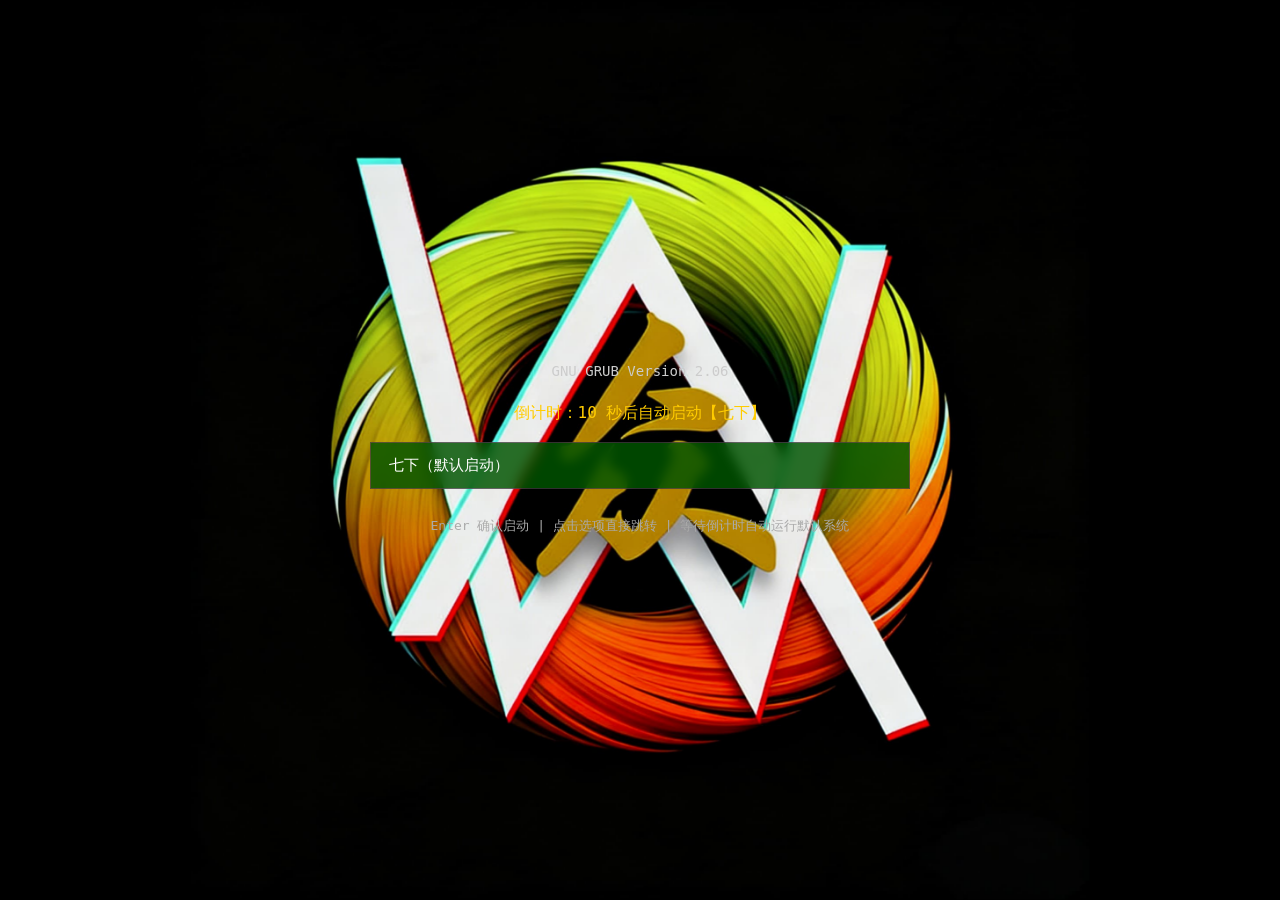
==== commit f6763a76: "Update 2026-09-03 18:58:13" ====
--- a/index.html
+++ b/index.html
@@ -1,39 +1,124 @@
-<!DOCTYPE html PUBLIC "-//W3C//DTD XHTML+RDFa 1.0//EN" "http://www.w3.org/MarkUp/DTD/xhtml-rdfa-1.dtd">
-<html xmlns="http://www.w3.org/1999/xhtml" version="XHTML+RDFa 1.0" xmlns:og="http://ogp.me/ns#" xml:lang="en" style="margin : 0;padding : 0;width : 100%;height : 100%;">
+<!DOCTYPE html>
+<html lang="zh-CN">
 <head>
-    <meta http-equiv="Content-Type" content="text/html; charset=UTF-8">
-    
-    <meta http-equiv="X-UA-Compatible" content="IE=edge">
-    <meta name="viewport" content="width=device-width, initial-scale=1.0, minimum-scale=1.0, maximum-scale=1.0, user-scalable=no">
-    <meta name="apple-mobile-web-app-capable" content="yes">
-    <meta name="monitor-signature" content="monitor:player:html5">
-    <meta name="apple-mobile-web-app-status-bar-style" content="black">
-    <meta name="Keywords" content="">
-    <meta name="Description" content="班刊">
-    <meta name="Generator" content="名编辑企业版 2.4.9.43 at http://www.mingbianji.com">
-    <title>班刊</title>
-    <link rel="stylesheet" type="text/css" href="./index_files/style.css">
-    <link rel="stylesheet" type="text/css" href="./index_files/player.css">
-    <link rel="stylesheet" type="text/css" href="./index_files/phoneTemplate.css">
-    <link rel="stylesheet" type="text/css" href="./index_files/template.css">
+    <meta charset="UTF-8">
+    <meta name="viewport" content="width=device-width, initial-scale=1.0">
+    <title>Kali GRUB Boot Menu</title>
     <style>
-        .pageNumber, .inputButton, #currentPageIndexTextField, .currentPageIndexTextField {
-            display: none !important;
+        * {
+            margin: 0;
+            padding: 0;
+            box-sizing: border-box;
+            font-family: "Consolas", monospace;
+        }
+        body {
+            width: 100vw;
+            height: 100vh;
+            background: url("ZetaWaveH.png") center/cover no-repeat;
+            display: flex;
+            align-items: center;
+            justify-content: center;
+            overflow: hidden;
+        }
+        .boot-container {
+            width: 540px;
+        }
+        .header-tip {
+            color: #cccccc;
+            font-size: 14px;
+            margin-bottom: 24px;
+            text-align: center;
+        }
+        .countdown-text {
+            color: #ffcc00;
+            font-size: 16px;
+            margin-bottom: 18px;
+            text-align: center;
+        }
+        /* 透明毛玻璃菜单面板 */
+        .boot-list {
+            border: 1px solid rgba(80, 80, 80, 0.6);
+            background: rgba(0, 0, 0, 0.45);
+            backdrop-filter: blur(6px);
+        }
+        .boot-item {
+            padding: 13px 18px;
+            font-size: 15px;
+            color: #00ff00;
+            cursor: pointer;
+            transition: background 0.2s;
+        }
+        .boot-item.active {
+            background: rgba(0, 100, 0, 0.7);
+            color: #ffffff;
+        }
+        .hint-bottom {
+            margin-top: 26px;
+            color: #aaaaaa;
+            font-size: 13px;
+            line-height: 1.7;
+            text-align: center;
         }
     </style>
-    <script type="text/javascript" src="./index_files/jquery-3.5.1.min.js"></script>
-    <script type="text/javascript" src="./index_files/config.js"></script>
-    <script type="text/javascript">
-        var sendvisitinfo = function(type,page){};
+</head>
+<body>
+    <div class="boot-container">
+        <div class="header-tip">GNU GRUB  Version 2.06</div>
+        <div class="countdown-text">倒计时：<span id="timer">10</span> 秒后自动启动【七下】</div>
+        <div class="boot-list" id="bootMenu">
+            <div class="boot-item active" data-link="./七下/index.html">七下（默认启动）</div>
+        </div>
+        <div class="hint-bottom">
+            Enter 确认启动 | 点击选项直接跳转 | 等待倒计时自动运行默认系统
+        </div>
+    </div>
+    <script>
+        const defaultIndex = 0;
+        const waitSecond = 10;
+        let currentIndex = defaultIndex;
+        let timerNum = waitSecond;
+        let timer;
+        const items = document.querySelectorAll('.boot-item');
+        const timerDom = document.getElementById('timer');
+        function updateSelect() {
+            items.forEach((item, idx) => {
+                item.classList.toggle('active', idx === currentIndex);
+            })
+        }
+        function jumpPage(index) {
+            clearInterval(timer);
+            const targetUrl = items[index].dataset.link;
+            window.location.href = targetUrl;
+        }
+        function startCountDown() {
+            clearInterval(timer);
+            timer = setInterval(() => {
+                timerNum--;
+                timerDom.innerText = timerNum;
+                if (timerNum <= 0) {
+                    jumpPage(defaultIndex);
+                }
+            }, 1000);
+        }
+        // 键盘操作
+        document.addEventListener('keydown', e => {
+            timerNum = waitSecond;
+            timerDom.innerText = timerNum;
+            startCountDown();
+            if (e.key === 'Enter') {
+                jumpPage(currentIndex);
+            }
+        })
+        // 点击选项立即跳转
+        items.forEach((item, idx) => {
+            item.onclick = () => {
+                currentIndex = idx;
+                updateSelect();
+                jumpPage(idx);
+            }
+        })
+        updateSelect();
+        startCountDown();
     </script>
-</head>
-<body style="margin: 0px; padding: 0px; width: 100%; height: 100%; position: fixed;">
-    <script type="text/javascript" src="./index_files/search_config.js"></script>
-    <script type="text/javascript" src="./index_files/bookmark_config.js"></script>
-    <script type="text/javascript" src="./index_files/LoadingJS.js"></script>
-    <script type="text/javascript" src="./index_files/main.js"></script>
-    <script src="./index_files/points.js"></script>
-    <img id="pepPoitImg" src="./index_files/stat.gif" style="display: none;">
-    <p id="hint" class="hint"><span></span></p>
 </body>
 </html>
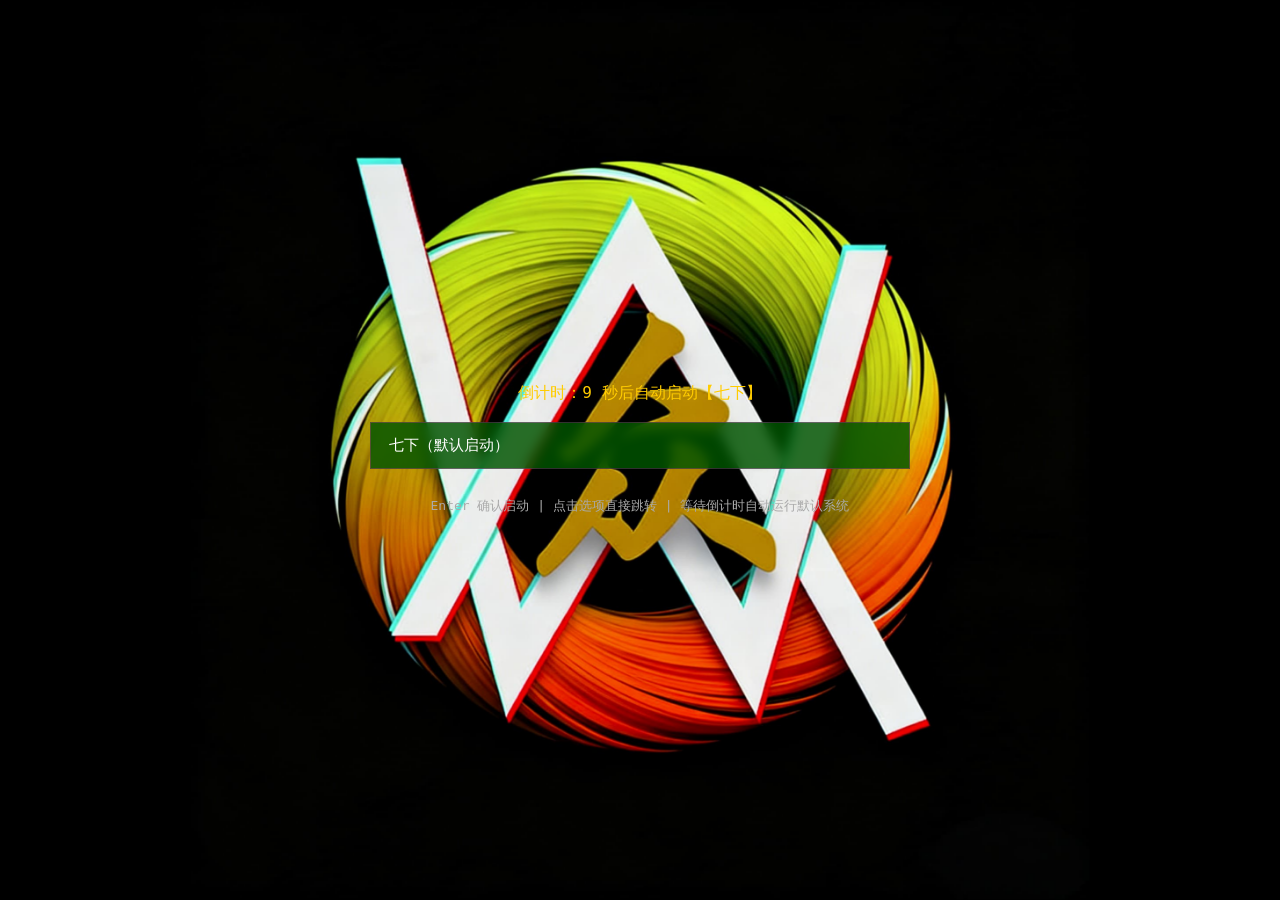
==== commit dff7d2fb: "Update 2026-09-03 19:45:48" ====
--- a/index.html
+++ b/index.html
@@ -3,7 +3,7 @@
 <head>
     <meta charset="UTF-8">
     <meta name="viewport" content="width=device-width, initial-scale=1.0">
-    <title>Kali GRUB Boot Menu</title>
+    <title>班刊</title>
     <style>
         * {
             margin: 0;
@@ -63,10 +63,9 @@
 </head>
 <body>
     <div class="boot-container">
-        <div class="header-tip">GNU GRUB  Version 2.06</div>
         <div class="countdown-text">倒计时：<span id="timer">10</span> 秒后自动启动【七下】</div>
         <div class="boot-list" id="bootMenu">
-            <div class="boot-item active" data-link="./七下/index.html">七下（默认启动）</div>
+            <div class="boot-item active" data-link="./七下">七下（默认启动）</div>
         </div>
         <div class="hint-bottom">
             Enter 确认启动 | 点击选项直接跳转 | 等待倒计时自动运行默认系统
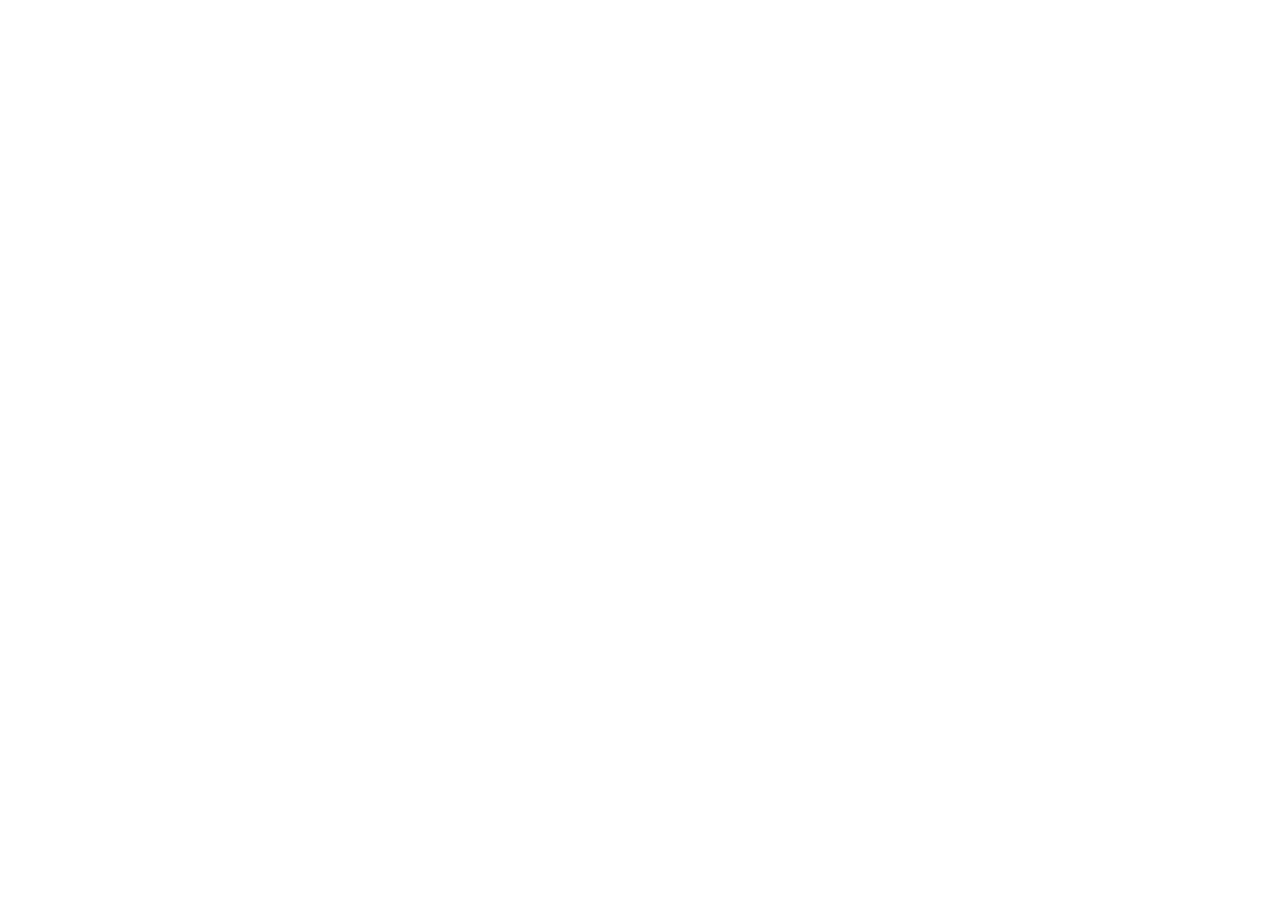
==== commit 2bf25fe8: "Update 2026-09-04 12:24:49" ====
--- a/index.html
+++ b/index.html
@@ -9,115 +9,45 @@
             margin: 0;
             padding: 0;
             box-sizing: border-box;
-            font-family: "Consolas", monospace;
         }
-        body {
-            width: 100vw;
-            height: 100vh;
-            background: url("ZetaWaveH.png") center/cover no-repeat;
-            display: flex;
-            align-items: center;
-            justify-content: center;
+        html, body {
+            height: 100%;
             overflow: hidden;
         }
-        .boot-container {
-            width: 540px;
-        }
-        .header-tip {
-            color: #cccccc;
-            font-size: 14px;
-            margin-bottom: 24px;
-            text-align: center;
-        }
-        .countdown-text {
-            color: #ffcc00;
-            font-size: 16px;
-            margin-bottom: 18px;
-            text-align: center;
-        }
-        /* 透明毛玻璃菜单面板 */
-        .boot-list {
-            border: 1px solid rgba(80, 80, 80, 0.6);
-            background: rgba(0, 0, 0, 0.45);
-            backdrop-filter: blur(6px);
-        }
-        .boot-item {
-            padding: 13px 18px;
-            font-size: 15px;
-            color: #00ff00;
-            cursor: pointer;
-            transition: background 0.2s;
-        }
-        .boot-item.active {
-            background: rgba(0, 100, 0, 0.7);
-            color: #ffffff;
-        }
-        .hint-bottom {
-            margin-top: 26px;
-            color: #aaaaaa;
-            font-size: 13px;
-            line-height: 1.7;
-            text-align: center;
+        iframe {
+            width: 100%;
+            height: 100%;
+            border: none;
+            display: block;
         }
     </style>
 </head>
 <body>
-    <div class="boot-container">
-        <div class="countdown-text">倒计时：<span id="timer">10</span> 秒后自动启动【七下】</div>
-        <div class="boot-list" id="bootMenu">
-            <div class="boot-item active" data-link="./七下">七下（默认启动）</div>
-        </div>
-        <div class="hint-bottom">
-            Enter 确认启动 | 点击选项直接跳转 | 等待倒计时自动运行默认系统
-        </div>
-    </div>
+    <iframe id="mainIframe" src="默认页面地址"></iframe>
+
     <script>
-        const defaultIndex = 0;
-        const waitSecond = 10;
-        let currentIndex = defaultIndex;
-        let timerNum = waitSecond;
-        let timer;
-        const items = document.querySelectorAll('.boot-item');
-        const timerDom = document.getElementById('timer');
-        function updateSelect() {
-            items.forEach((item, idx) => {
-                item.classList.toggle('active', idx === currentIndex);
-            })
+        const iframe = document.getElementById('mainIframe');
+        // 哈希对应页面配置
+        const pageMap = {
+            "#七下": "https://zztxtkintel.dpdns.org/BK/七下",
+            "#home": "https://zztxtkintel.dpdns.org/BK"
+        };
+
+        // 更新iframe地址函数
+        function changePage() {
+            const hash = location.hash;
+            if(pageMap[hash]){
+                iframe.src = pageMap[hash];
+            }else{
+                // 无匹配哈希时加载默认页
+                iframe.src = pageMap["#七下"];
+            }
         }
-        function jumpPage(index) {
-            clearInterval(timer);
-            const targetUrl = items[index].dataset.link;
-            window.location.href = targetUrl;
-        }
-        function startCountDown() {
-            clearInterval(timer);
-            timer = setInterval(() => {
-                timerNum--;
-                timerDom.innerText = timerNum;
-                if (timerNum <= 0) {
-                    jumpPage(defaultIndex);
-                }
-            }, 1000);
-        }
-        // 键盘操作
-        document.addEventListener('keydown', e => {
-            timerNum = waitSecond;
-            timerDom.innerText = timerNum;
-            startCountDown();
-            if (e.key === 'Enter') {
-                jumpPage(currentIndex);
-            }
-        })
-        // 点击选项立即跳转
-        items.forEach((item, idx) => {
-            item.onclick = () => {
-                currentIndex = idx;
-                updateSelect();
-                jumpPage(idx);
-            }
-        })
-        updateSelect();
-        startCountDown();
+
+        // 页面初次加载执行一次
+        changePage();
+        // 监听地址栏#哈希变化
+        window.addEventListener('hashchange', changePage);
     </script>
 </body>
 </html>
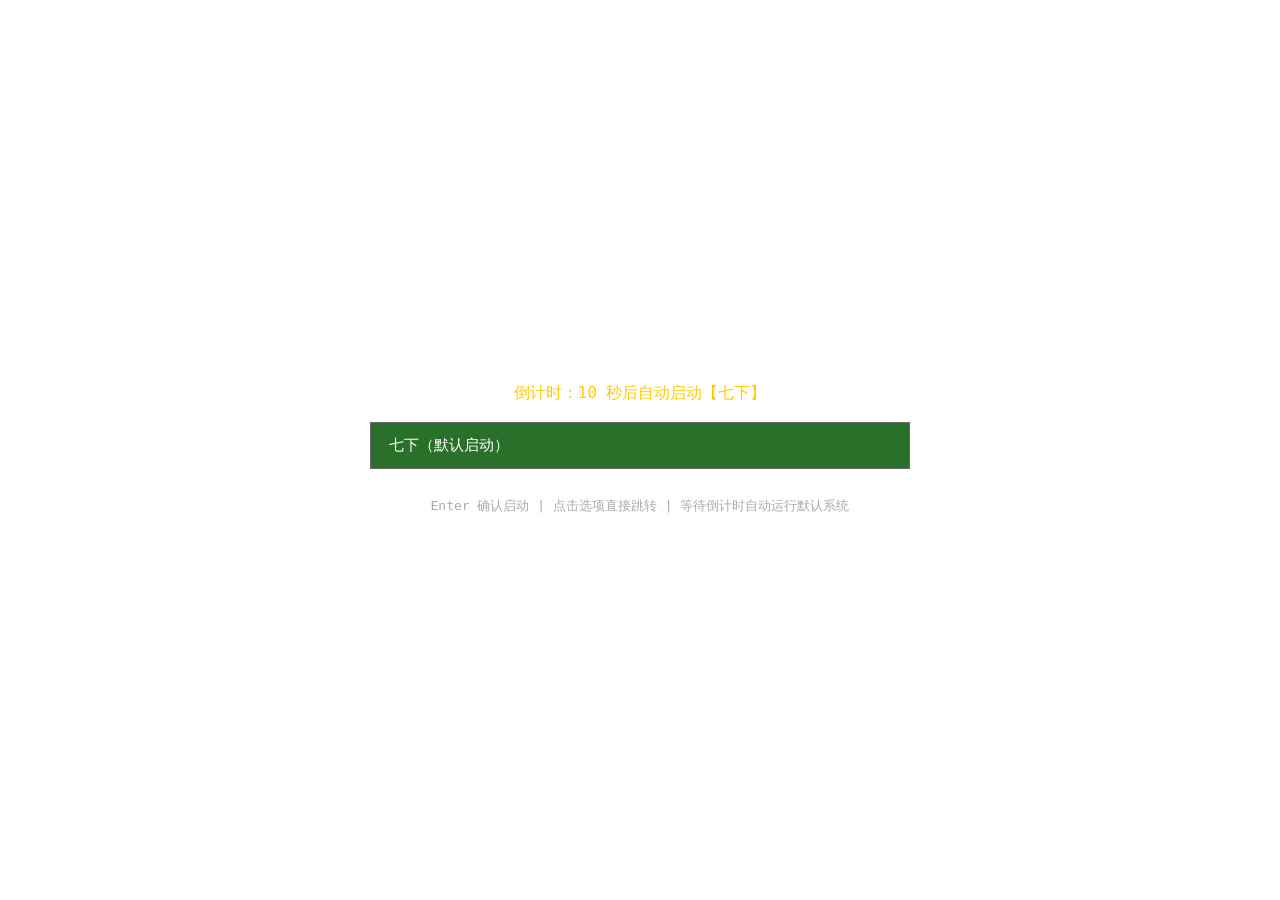
==== commit 40e8d70c: "Update 2026-09-04 12:53:29" ====
--- a/index.html
+++ b/index.html
@@ -9,45 +9,115 @@
             margin: 0;
             padding: 0;
             box-sizing: border-box;
+            font-family: "Consolas", monospace;
         }
-        html, body {
-            height: 100%;
+        body {
+            width: 100vw;
+            height: 100vh;
+            background: url("https://bk.zztxtkintel.dpdns.org/ZetaWaveH.png") center/cover no-repeat;
+            display: flex;
+            align-items: center;
+            justify-content: center;
             overflow: hidden;
         }
-        iframe {
-            width: 100%;
-            height: 100%;
-            border: none;
-            display: block;
+        .boot-container {
+            width: 540px;
+        }
+        .header-tip {
+            color: #cccccc;
+            font-size: 14px;
+            margin-bottom: 24px;
+            text-align: center;
+        }
+        .countdown-text {
+            color: #ffcc00;
+            font-size: 16px;
+            margin-bottom: 18px;
+            text-align: center;
+        }
+        /* 透明毛玻璃菜单面板 */
+        .boot-list {
+            border: 1px solid rgba(80, 80, 80, 0.6);
+            background: rgba(0, 0, 0, 0.45);
+            backdrop-filter: blur(6px);
+        }
+        .boot-item {
+            padding: 13px 18px;
+            font-size: 15px;
+            color: #00ff00;
+            cursor: pointer;
+            transition: background 0.2s;
+        }
+        .boot-item.active {
+            background: rgba(0, 100, 0, 0.7);
+            color: #ffffff;
+        }
+        .hint-bottom {
+            margin-top: 26px;
+            color: #aaaaaa;
+            font-size: 13px;
+            line-height: 1.7;
+            text-align: center;
         }
     </style>
 </head>
 <body>
-    <iframe id="mainIframe" src="默认页面地址"></iframe>
-
+    <div class="boot-container">
+        <div class="countdown-text">倒计时：<span id="timer">10</span> 秒后自动启动【七下】</div>
+        <div class="boot-list" id="bootMenu">
+            <div class="boot-item active" data-link="./七下">七下（默认启动）</div>
+        </div>
+        <div class="hint-bottom">
+            Enter 确认启动 | 点击选项直接跳转 | 等待倒计时自动运行默认系统
+        </div>
+    </div>
     <script>
-        const iframe = document.getElementById('mainIframe');
-        // 哈希对应页面配置
-        const pageMap = {
-            "#七下": "https://zztxtkintel.dpdns.org/BK/七下",
-            "#home": "https://zztxtkintel.dpdns.org/BK"
-        };
-
-        // 更新iframe地址函数
-        function changePage() {
-            const hash = location.hash;
-            if(pageMap[hash]){
-                iframe.src = pageMap[hash];
-            }else{
-                // 无匹配哈希时加载默认页
-                iframe.src = pageMap["#七下"];
+        const defaultIndex = 0;
+        const waitSecond = 10;
+        let currentIndex = defaultIndex;
+        let timerNum = waitSecond;
+        let timer;
+        const items = document.querySelectorAll('.boot-item');
+        const timerDom = document.getElementById('timer');
+        function updateSelect() {
+            items.forEach((item, idx) => {
+                item.classList.toggle('active', idx === currentIndex);
+            })
+        }
+        function jumpPage(index) {
+            clearInterval(timer);
+            const targetUrl = items[index].dataset.link;
+            window.location.href = targetUrl;
+        }
+        function startCountDown() {
+            clearInterval(timer);
+            timer = setInterval(() => {
+                timerNum--;
+                timerDom.innerText = timerNum;
+                if (timerNum <= 0) {
+                    jumpPage(defaultIndex);
+                }
+            }, 1000);
+        }
+        // 键盘操作
+        document.addEventListener('keydown', e => {
+            timerNum = waitSecond;
+            timerDom.innerText = timerNum;
+            startCountDown();
+            if (e.key === 'Enter') {
+                jumpPage(currentIndex);
             }
-        }
-
-        // 页面初次加载执行一次
-        changePage();
-        // 监听地址栏#哈希变化
-        window.addEventListener('hashchange', changePage);
+        })
+        // 点击选项立即跳转
+        items.forEach((item, idx) => {
+            item.onclick = () => {
+                currentIndex = idx;
+                updateSelect();
+                jumpPage(idx);
+            }
+        })
+        updateSelect();
+        startCountDown();
     </script>
 </body>
-</html>
+</html>
